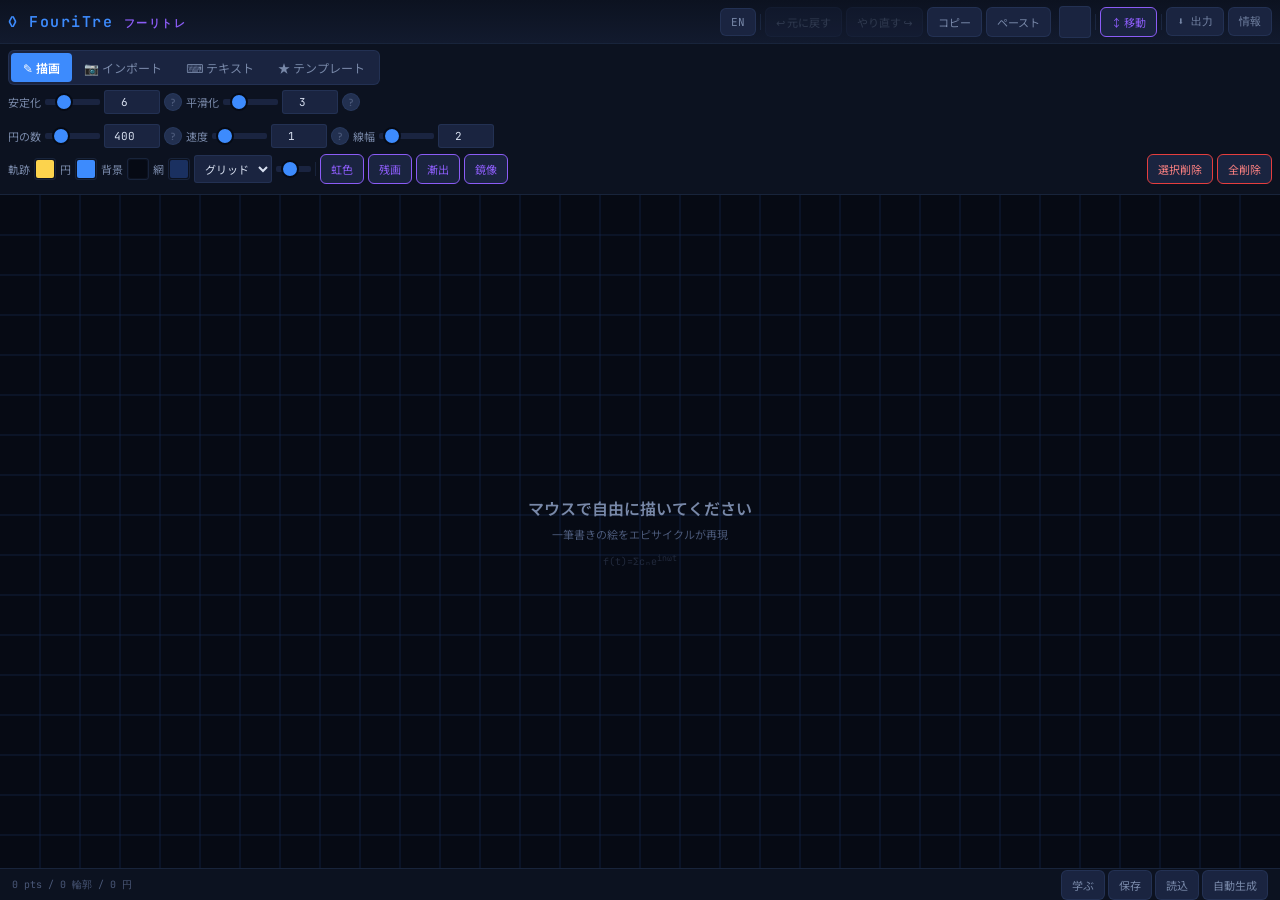
==== index.html @ 5dce9f4f "Update index.html [fix] detect edge clearly" ====
<!DOCTYPE html>
<html lang="ja">
<head>
<meta charset="UTF-8">
<meta name="viewport" content="width=device-width, initial-scale=1.0, maximum-scale=1.0, user-scalable=no">
<title>FouriTre</title>
<meta name="description" content="マウスで描いた絵をフーリエ変換し、回転する円（エピサイクル）の連鎖で再現するインタラクティブ数学ビジュアライザ。">
<meta name="author" content="Ike mfr">
<meta property="og:title" content="FouriTre | フーリエ変換エピサイクル描画">
<meta property="og:description" content="フーリエ変換×エピサイクル描画ビジュアライザ">
<meta property="og:type" content="website">
<meta property="og:image" content="[data-uri]">
<meta name="twitter:card" content="summary_large_image">
<meta name="twitter:image" content="[data-uri]">
<link rel="icon" href="data:image/svg+xml,<svg xmlns='http://www.w3.org/2000/svg' viewBox='0 0 100 100'><rect width='100' height='100' rx='20' fill='%23060a14'/><circle cx='50' cy='50' r='35' fill='none' stroke='%233d8bfd' stroke-width='3'/><circle cx='50' cy='15' r='5' fill='%23fcd34d'/></svg>">
<style>
@import url('https://fonts.googleapis.com/css2?family=JetBrains+Mono:wght@400;600&family=Noto+Sans+JP:wght@400;600&family=Caveat&family=Playfair+Display&family=Noto+Serif+JP&display=swap');
:root{--b0:#060a14;--b1:#0c1220;--b2:#121a2e;--b3:#1a2440;--b4:#223050;--tx:#d8e0f0;--t2:#7888a8;--t3:#4a5878;--ac:#3d8bfd;--a2:#fcd34d;--a3:#8b5cf6;--bd:rgba(60,90,140,.25);--r:6px;--M:'JetBrains Mono',monospace;--S:'Noto Sans JP',system-ui,sans-serif}
*{margin:0;padding:0;box-sizing:border-box}body{background:var(--b0);color:var(--tx);font-family:var(--S);overflow:hidden;height:100dvh;font-size:13px}
::selection{background:var(--ac);color:#fff}
input[type=range]{-webkit-appearance:none;appearance:none;height:4px;background:var(--b3);border-radius:2px;outline:none;cursor:pointer}
input[type=range]::-webkit-slider-thumb{-webkit-appearance:none;width:14px;height:14px;border-radius:50%;background:var(--ac);border:2px solid var(--b0);cursor:pointer}
input[type=number]{width:40px;background:var(--b3);border:1px solid var(--bd);color:var(--tx);border-radius:3px;padding:2px;font-size:10px;font-family:var(--M);text-align:center;outline:none}
input[type=number]:focus{border-color:var(--ac)}
textarea{background:var(--b3);border:1px solid var(--bd);color:var(--tx);border-radius:3px;padding:4px 6px;font-size:14px;outline:none;width:100px;height:38px;resize:vertical;font-family:var(--S)}
textarea:focus{border-color:var(--ac)}
select{background:var(--b3);border:1px solid var(--bd);color:var(--tx);border-radius:3px;padding:2px 4px;font-size:10px;font-family:var(--S);outline:none;cursor:pointer}
#app{display:grid;grid-template-rows:auto auto 1fr auto;height:100dvh}
#hd{background:linear-gradient(180deg,var(--b1),var(--b2));display:flex;align-items:center;padding:0 12px;height:40px;gap:6px;border-bottom:1px solid var(--bd)}
#hd h1{font-family:var(--M);font-size:14px;font-weight:600;letter-spacing:1.5px;margin-right:auto;cursor:pointer;color:var(--ac)}
#hd h1 i{font-style:normal;color:var(--a3);font-size:11px}
.hb{background:var(--b3);border:1px solid var(--bd);color:var(--t2);padding:3px 9px;border-radius:var(--r);font-size:10px;cursor:pointer;font-family:var(--M);transition:all .15s}
.hb:hover{border-color:var(--ac);color:var(--tx)}
.hs{width:1px;height:16px;background:var(--bd)}
#ctrl{background:var(--b1);border-bottom:1px solid var(--bd);padding:6px 12px 4px;overflow-x:auto;scrollbar-width:none}
#ctrl::-webkit-scrollbar{display:none}
.tabs{display:inline-flex;background:var(--b3);border-radius:var(--r);padding:2px;margin-bottom:5px;border:1px solid var(--bd)}
.tab{padding:4px 12px;border-radius:4px;cursor:pointer;font-size:11px;color:var(--t2);border:none;background:transparent;font-family:var(--S);transition:all .15s}
.tab.on{background:var(--ac);color:#fff;font-weight:600}
.sect{display:none}.sect.vis{display:flex;flex-wrap:wrap;gap:5px;align-items:center;margin-bottom:4px}
.cr{display:flex;align-items:center;gap:6px;flex-wrap:wrap;margin-bottom:4px}
.cr>label{font-size:11px;color:var(--t2);display:flex;align-items:center;gap:4px}
.cr input[type=range]{width:55px}
.ht{width:14px;height:14px;border-radius:50%;background:var(--b4);border:1px solid var(--bd);color:var(--t3);font-size:8px;cursor:help;display:inline-flex;align-items:center;justify-content:center;font-weight:600;flex-shrink:0;position:relative;font-family:var(--M)}
.ht:hover{border-color:var(--a3);color:var(--a3)}
.ht:hover::after{content:attr(data-h);position:absolute;top:calc(100% + 5px);left:50%;transform:translateX(-50%);background:var(--b4);border:1px solid var(--bd);padding:6px 8px;border-radius:var(--r);font-size:10px;white-space:pre-wrap;z-index:999;color:var(--tx);pointer-events:none;line-height:1.4;max-width:200px;font-family:var(--S);box-shadow:0 4px 16px rgba(0,0,0,.4)}
.sb{font-size:10px;padding:3px 8px;border-radius:var(--r);cursor:pointer;border:1px solid var(--bd);background:var(--b3);color:var(--t2);font-family:var(--S);transition:all .15s}
.sb:hover{border-color:var(--ac);color:var(--tx)}.sb.on{background:var(--ac);color:#fff;border-color:var(--ac)}
.sb.ac{border-color:var(--a3);color:var(--a3)}.sb.ac.on{background:var(--a3);color:#fff}
.sb.dn{border-color:#e53e3e;color:#fc8181}.sb.dn:hover{background:rgba(229,62,62,.12)}
.sb:disabled{opacity:.3;cursor:default;pointer-events:none}
.tpl{display:flex;gap:3px;flex-wrap:wrap}
.tpl button{font-size:10px;padding:4px 9px;border-radius:var(--r);cursor:pointer;border:1px solid var(--bd);background:var(--b3);color:var(--t2);font-family:var(--S);transition:all .15s}
.tpl button:hover{border-color:var(--a2);color:var(--a2)}
.ci{width:18px;height:18px;border:1px solid var(--bd);border-radius:3px;padding:0;cursor:pointer;-webkit-appearance:none;appearance:none;background:none}
.ci::-webkit-color-swatch-wrapper{padding:1px}.ci::-webkit-color-swatch{border:none;border-radius:2px}
#cw{position:relative;overflow:hidden;background:var(--b0);touch-action:none}
#cv{width:100%;height:100%;display:block;cursor:crosshair}
#ov{position:absolute;top:50%;left:50%;transform:translate(-50%,-50%);text-align:center;pointer-events:none;transition:opacity .5s}
#ov.h{opacity:0}#ov p{font-size:16px;color:var(--t2);margin:0 0 4px;font-weight:600}#ov small{font-size:11px;color:var(--t3)}
#ov .math{font-family:var(--M);font-size:10px;color:var(--t3);margin-top:10px;opacity:.4}
#ft{background:var(--b1);display:flex;align-items:center;justify-content:space-between;padding:0 12px;height:32px;border-top:1px solid var(--bd);overflow-x:auto;scrollbar-width:none}
#ft::-webkit-scrollbar{display:none}.st{font-family:var(--M);font-size:10px;color:var(--t3)}.fa{display:flex;gap:3px;flex-shrink:0}
#edu{display:none;background:var(--b2);border-top:1px solid var(--bd);padding:14px 18px;overflow-y:auto;max-height:200px;font-size:12px;line-height:1.7;color:var(--t2)}
#edu.vis{display:block}#edu h4{font-size:13px;font-weight:600;color:var(--ac);margin:12px 0 3px}#edu h4:first-child{margin-top:0}
.fm{font-family:var(--M);font-size:11px;padding:6px 10px;background:var(--b3);border-radius:var(--r);border:1px solid var(--bd);margin:4px 0;display:inline-block;color:var(--a2)}
.eg{display:grid;grid-template-columns:1fr 1fr;gap:6px;margin:8px 0}
.ec{padding:8px;background:var(--b3);border-radius:var(--r);border:1px solid var(--bd)}.ec b{font-weight:600;font-size:11px;color:var(--a3);display:block;margin-bottom:2px}.ec span{font-size:11px}
input[type=file]{display:none}
.mbg{display:none;position:fixed;inset:0;background:rgba(4,8,16,.85);z-index:9999;align-items:center;justify-content:center;backdrop-filter:blur(4px)}.mbg.on{display:flex}
.mod{background:var(--b2);border:1px solid var(--bd);border-radius:12px;padding:24px;max-width:380px;width:92%;position:relative;box-shadow:0 16px 48px rgba(0,0,0,.5)}
.mc{position:absolute;top:8px;right:12px;background:none;border:none;color:var(--t3);font-size:16px;cursor:pointer}.mc:hover{color:var(--tx)}
.bmc{display:flex;align-items:center;justify-content:center;gap:8px;background:#FFDD00;color:#000;padding:9px;border-radius:8px;text-decoration:none;font-weight:700;font-size:12px;margin:12px 0}
.cbox{background:var(--b3);border:1px solid var(--bd);border-radius:var(--r);padding:8px;margin-top:12px}.cbox .cl{font-family:var(--M);font-size:8px;color:var(--t3);margin-bottom:3px;letter-spacing:1.5px}.cbox p{font-size:10px;color:var(--t2);line-height:1.5}.cbox a{color:var(--ac);text-decoration:none}
.expg{display:flex;flex-direction:column;gap:6px}.expg button{padding:10px;font-size:12px;width:100%}
#recInd{display:none;position:absolute;top:10px;right:10px;background:rgba(200,30,30,.9);color:#fff;padding:4px 10px;border-radius:20px;font-size:10px;font-family:var(--M);z-index:10;animation:pulse 1s infinite}
@keyframes pulse{0%,100%{opacity:1}50%{opacity:.5}}


.hb, .sb { padding: 6px 10px; font-size: 11px; white-space: nowrap; flex-shrink: 0; }
.tab { padding: 6px 12px; font-size: 12px; white-space: nowrap; flex-shrink: 0; }
.tpl button { padding: 6px 10px; font-size: 11px; white-space: nowrap; }
.ht { width: 18px; height: 18px; font-size: 10px; }
.hs { flex-shrink: 0; }

input[type=range] { height: 6px; }
input[type=range]::-webkit-slider-thumb { width: 18px; height: 18px; }
input[type=number] { width: 56px; padding: 4px; font-size: 11px; }
select { padding: 4px 6px; font-size: 11px; }
.ci { width: 22px; height: 22px; flex-shrink: 0; }
textarea { font-size: 14px; height: 40px; }

#ctrl { max-height: 40dvh; overflow-y: auto; padding: 6px 8px 4px; }
#ctrl::-webkit-scrollbar { width: 4px; }
#ctrl::-webkit-scrollbar-thumb { background: var(--bd); border-radius: 2px; }

.cr { flex-wrap: wrap; gap: 4px; margin-bottom: 6px; }
.cr>label { font-size: 11px; white-space: nowrap; }
.tpl { flex-wrap: wrap; gap: 4px; }

#hd { height: 44px; overflow-x: auto; flex-wrap: nowrap; -webkit-overflow-scrolling: touch; padding: 0 8px; gap: 4px;}
#hd::-webkit-scrollbar { display: none; }
#hd h1 { font-size: 15px; margin-right: auto; flex-shrink: 0; }

</style>
<script>
  window.va = window.va || function () { (window.vaq = window.vaq || []).push(arguments); };
</script>
<script defer src="/_vercel/insights/script.js"></script>
</head>
<body>
<div id="app">
<div id="hd">
<h1 onclick="$('abtM').classList.add('on')">&#9674; FouriTre <i id="hdSub">&#12501;&#12540;&#12522;&#12488;&#12524;</i></h1>
<button class="hb" id="langBtn" onclick="tgLang()">EN</button><div class="hs"></div>
<button class="sb" id="b-undo" onclick="undo()" disabled></button>
<button class="sb" id="b-redo" onclick="redo()" disabled></button>
<button class="sb" id="b-copy" onclick="copyObj()"></button>
<button class="sb" id="b-paste" onclick="pasteObj()"></button>
<canvas id="clipPrev" width="30" height="30" style="background:var(--b3); border:1px solid var(--bd); border-radius:4px; vertical-align:middle; margin-left:4px;"></canvas>
<div class="hs"></div>
<button class="sb ac" id="b-move" onclick="tgMove()">&#9995;</button>
<div class="hs"></div>
<button class="hb" id="dlBtn" onclick="$('expM').classList.add('on')"></button>
<button class="hb" id="aboutBtn" onclick="$('abtM').classList.add('on')"></button>
</div>
<div id="ctrl">
<div class="tabs"><button class="tab on" data-m="draw" id="tabDraw"></button><button class="tab" data-m="import" id="tabImport"></button><button class="tab" data-m="text" id="tabText"></button><button class="tab" data-m="templ" id="tabTempl"></button></div>
<div id="s-draw" class="sect vis"><div class="cr">
<label id="lStab"></label><input type="range" id="r-wt" min="1" max="20" value="6"><input type="number" id="n-wt" min="1" max="20" value="6"><span class="ht" id="hStab">?</span>
<label id="lSmooth"></label><input type="range" id="r-sm" min="0" max="15" value="3"><input type="number" id="n-sm" min="0" max="15" value="3"><span class="ht" id="hSmooth">?</span>
</div></div>
<div id="s-import" class="sect"><div class="cr">
<button class="sb" id="b-img"></button><input type="file" id="f-img" accept="image/*">
<label id="lThresh"></label><input type="range" id="r-th" min="5" max="500" value="250"><input type="number" id="n-th" min="5" max="500" value="250"><span class="ht" id="hThresh">?</span>
<label id="lContN"></label><input type="range" id="r-cn" min="1" max="1000" value="100"><input type="number" id="n-cn" min="1" max="1000" value="100"><span class="ht" id="hContN">?</span>
<button class="sb" id="b-redet" style="display:none"></button>
<button class="sb" id="b-mono" onclick="tgMono()"></button>
</div></div>
<div id="s-text" class="sect"><div class="cr">
<label id="lTxtIn"></label><textarea id="txtIn" rows="2">&#960;</textarea>
<label id="lFont"></label><select id="selFont"><option value="serif">Serif</option><option value="sans-serif">Sans</option><option value="'Noto Sans JP'">Noto Sans JP</option><option value="'Noto Serif JP'">Noto Serif JP</option><option value="'Playfair Display'">Playfair</option><option value="'Caveat'">Caveat</option><option value="monospace">Mono</option></select>
<button class="sb" id="b-loadFont" onclick="$('f-font').click()"></button><input type="file" id="f-font" accept=".ttf,.otf,.woff,.woff2">
<label id="lTxtSz"></label><input type="range" id="r-tsz" min="5" max="300" value="160" style="width:50px"><input type="number" id="n-tsz" min="5" max="300" value="160">
<label id="lTxtTh"></label><input type="range" id="r-tth" min="5" max="200" value="60" style="width:40px"><input type="number" id="n-tth" min="5" max="200" value="60">
<label id="lTxtCn"></label><input type="range" id="r-tcn" min="1" max="200" value="1" style="width:35px"><input type="number" id="n-tcn" min="1" max="200" value="1">
<button class="sb" id="b-txtGo" onclick="textToEpi()"></button><span class="ht" id="hText">?</span></div></div>
<div id="s-templ" class="sect"><div class="tpl">
<button data-t="star" id="t-star"></button><button data-t="heart" id="t-heart"></button><button data-t="infinity" id="t-inf"></button><button data-t="pi" id="t-pi"></button><button data-t="butterfly" id="t-but"></button><button data-t="wave" id="t-wave"></button><button data-t="cat" id="t-cat"></button><button data-t="spiral" id="t-spi"></button><button data-t="dna" id="t-dna"></button><button data-t="fourier" id="t-four"></button>
</div></div>
<div class="cr">
<label id="lCircles"></label><input type="range" id="r-nc" min="1" max="2000" value="400"><input type="number" id="n-nc" min="1" max="2000" value="400"><span class="ht" id="hCircles">?</span>
<label id="lSpeed"></label><input type="range" id="r-sp" min="0.1" max="8" value="1" step="0.1"><input type="number" id="n-sp" min="0.1" max="8" value="1" step="0.1"><span class="ht" id="hSpeed">?</span>
<label id="lLineW"></label><input type="range" id="r-lw" min="0.5" max="16" value="2" step="0.5"><input type="number" id="n-lw" min="0.5" max="16" value="2" step="0.5">
</div>
<div class="cr">
<label id="lTrace"></label><input type="color" class="ci" id="c-tr" value="#fcd34d">
<label id="lCirCol"></label><input type="color" class="ci" id="c-ci" value="#3d8bfd">
<label id="lBGCol"></label><input type="color" class="ci" id="c-bg" value="#060a14">
<label id="lGrid"></label><input type="color" class="ci" id="c-gr" value="#1a3060">
<select id="s-bg"><option value="grid" id="bg-grid"></option><option value="dot" id="bg-dot"></option><option value="none" id="bg-none"></option></select>
<input type="range" id="r-gs" min="15" max="100" value="40" style="width:35px">
<div class="hs" style="height:14px"></div>
<button class="sb ac" id="b-rainbow" onclick="tgF('rainbow')"></button>
<button class="sb ac" id="b-persist" onclick="tgF('persist')"></button>
<button class="sb ac" id="b-reveal" onclick="startReveal()"></button>
<button class="sb ac" id="b-mirror" onclick="tgF('mirror')"></button>
<label id="lMirAx" style="display:none"></label><input type="range" id="r-ma" min="0" max="360" value="90" style="width:40px;display:none"><input type="number" id="n-ma" min="0" max="360" value="90" style="display:none">
<label id="lMirPos" style="display:none"></label><input type="range" id="r-mp" min="0" max="100" value="50" style="width:40px;display:none"><input type="number" id="n-mp" min="0" max="100" value="50" style="display:none">
<button class="sb" id="b-maxs" style="display:none" onclick="tgF('maxs')"></button>
<div style="flex:1"></div>
<button class="sb dn" id="b-del" onclick="tgDel()"></button>
<button class="sb dn" id="b-clrAll" onclick="clrAll()"></button>
</div>
</div>
<div id="cw"><canvas id="cv"></canvas><div id="ov"><p id="ovT"></p><small id="ovS"></small><div class="math">f(t)=&#931;c&#8345;e<sup>in&#969;t</sup></div></div><div id="recInd">&#9679; REC</div></div>
<div id="ft"><span class="st" id="ep-st"></span><div class="fa">
<button class="sb" id="b-edu" onclick="tgEdu()"></button>
<button class="sb" id="b-save" onclick="$('expM').classList.add('on')"></button>
<button class="sb" id="b-load" onclick="$('f-proj').click()"></button><input type="file" id="f-proj" accept=".json">
<button class="sb" id="b-auto" onclick="autoGen()"></button>

</div></div>
<div id="edu"><h4 id="eduT1"></h4><p id="eduP1"></p><h4 id="eduT2"></h4><p id="eduP2"></p>
<div class="fm">X[k]=(1/N)&middot;&#931;x[n]&middot;e<sup>-i2&pi;kn/N</sup></div>
<p id="eduP3"></p><div class="eg"><div class="ec"><b id="ec1t"></b><span id="ec1d"></span></div><div class="ec"><b id="ec2t"></b><span id="ec2d"></span></div><div class="ec"><b id="ec3t"></b><span id="ec3d"></span></div><div class="ec"><b id="ec4t"></b><span id="ec4d"></span></div></div><p id="eduP4"></p></div>
</div>
<div class="mbg" id="abtM"><div class="mod" style="max-width:340px">
<button class="mc" onclick="this.closest('.mbg').classList.remove('on')">&#10005;</button>
<h2 style="font-family:var(--M);font-size:15px;color:var(--tx);margin-bottom:4px"><span style="color:var(--ac)">&#9674;</span> FouriTre <span id="abtSub" style="font-size:11px;color:var(--a3)">&#12501;&#12540;&#12522;&#12488;&#12524;</span></h2>
<p id="abtDesc" style="font-size:11px;color:var(--t2)"></p><p style="font-size:10px;color:var(--t3);margin-top:4px">&copy; Ike mfr</p>
<a href="https://buymeacoffee.com/ike_mfr" target="_blank" class="bmc"><span style="font-size:16px">&#9749;</span> Buy Me a Coffee</a>
<div class="cbox"><div class="cl">CREDITS</div><p>Vanilla JS / Google Fonts / <a href="https://www.youtube.com/watch?v=r6sGWTCMz2k" target="_blank">3Blue1Brown</a></p></div>
</div></div>
<div class="mbg" id="expM"><div class="mod" style="max-width:340px">
<button class="mc" onclick="this.closest('.mbg').classList.remove('on')">&#10005;</button>
<h2 style="color:var(--tx);font-size:14px;margin-bottom:10px" id="expTitle"></h2>
<div class="expg">
<button class="sb" onclick="expAs('png')">PNG</button><button class="sb" onclick="expAs('png-t')" id="expPngT"></button>
<button class="sb" onclick="expAs('jpeg')">JPEG</button><button class="sb" onclick="expAs('webm')" id="expWebm"></button>
<button class="sb" onclick="savePrjFile()" id="expJson"></button>
</div></div></div>
<script>
var FIMG="[data-uri]";
function $(id){return document.getElementById(id)}
var lang='ja',L={
tabDraw:{ja:'\u270E \u63CF\u753B',en:'\u270E Draw'},tabImport:{ja:'\uD83D\uDCF7 \u30A4\u30F3\u30DD\u30FC\u30C8',en:'\uD83D\uDCF7 Import'},tabText:{ja:'\u2328 \u30C6\u30AD\u30B9\u30C8',en:'\u2328 Text'},tabTempl:{ja:'\u2605 \u30C6\u30F3\u30D7\u30EC\u30FC\u30C8',en:'\u2605 Templates'},
lStab:{ja:'\u5B89\u5B9A\u5316',en:'Stabilizer'},lSmooth:{ja:'\u5E73\u6ED1\u5316',en:'Smoothing'},lThresh:{ja:'\u95BE\u5024',en:'Threshold'},lContN:{ja:'\u8F2A\u90ED\u6570',en:'Contours'},
lCircles:{ja:'\u5186\u306E\u6570',en:'Circles'},lSpeed:{ja:'\u901F\u5EA6',en:'Speed'},lLineW:{ja:'\u7DDA\u5E45',en:'Width'},
lTrace:{ja:'\u8ECC\u8DE1',en:'Trace'},lCirCol:{ja:'\u5186',en:'Ring'},lBGCol:{ja:'\u80CC\u666F',en:'BG'},lGrid:{ja:'\u7DB2',en:'Grid'},
lMirAx:{ja:'\u8EF8\u89D2',en:'Axis'},lMirPos:{ja:'\u8EF8\u4F4D\u7F6E',en:'Pos'},
lTxtIn:{ja:'\u6587\u5B57',en:'Text'},lFont:{ja:'\u30D5\u30A9\u30F3\u30C8',en:'Font'},lTxtSz:{ja:'\u30B5\u30A4\u30BA',en:'Size'},lTxtTh:{ja:'\u95BE\u5024',en:'Thr'},lTxtCn:{ja:'\u8F2A\u90ED',en:'Cont'},
ovT:{ja:'\u30DE\u30A6\u30B9\u3067\u81EA\u7531\u306B\u63CF\u3044\u3066\u304F\u3060\u3055\u3044',en:'Draw freely with your mouse'},ovS:{ja:'\u4E00\u7B46\u66F8\u304D\u306E\u7D75\u3092\u30A8\u30D4\u30B5\u30A4\u30AF\u30EB\u304C\u518D\u73FE',en:'Epicycles will reconstruct your stroke'},
'b-img':{ja:'\u753B\u50CF\u9078\u629E',en:'Choose image'},'b-redet':{ja:'\u518D\u691C\u51FA',en:'Re-detect'},'b-mono':{ja:'\u5358\u8272',en:'Mono'},'b-monoOn':{ja:'\u30AB\u30E9\u30D5\u30EB',en:'Colorful'},
'b-rainbow':{ja:'\u8679\u8272',en:'Rainbow'},'b-persist':{ja:'\u6B8B\u753B',en:'Persist'},'b-del':{ja:'\u9078\u629E\u524A\u9664',en:'Delete'},'b-delOn':{ja:'\u30AF\u30EA\u30C3\u30AF\u3067\u524A\u9664',en:'Click to delete'},'b-clrAll':{ja:'\u5168\u524A\u9664',en:'Clear all'},'b-reveal':{ja:'\u6F38\u51FA',en:'Reveal'},'b-mirror':{ja:'\u93E1\u50CF',en:'Mirror'},'b-maxs':{ja:'\u8EF8\u8868\u793A',en:'Show axis'},'b-maxsOn':{ja:'\u8EF8\u975E\u8868\u793A',en:'Hide axis'},
'b-undo':{ja:'↩ \u5143\u306B\u623B\u3059',en:'↩ Undo'},'b-redo':{ja:'\u3084\u308A\u76F4\u3059 ↪',en:'Redo ↪'},'b-move':{ja:'\u2195 \u79FB\u52D5',en:'\u2195 Move'},'b-txtGo':{ja:'\u5909\u63DB',en:'Convert'},'b-loadFont':{ja:'\u30D5\u30A9\u30F3\u30C8\u8AAD\u8FBC',en:'Load font'},
'b-copy':{ja:'コピー',en:'Copy'},
'b-paste':{ja:'ペースト',en:'Paste'},
'b-edu':{ja:'\u5B66\u3076',en:'Learn'},'b-eduX':{ja:'\u9589\u3058\u308B',en:'Close'},
'b-save':{ja:'\u4FDD\u5B58',en:'Save'},'b-load':{ja:'\u8AAD\u8FBC',en:'Load'},'b-auto':{ja:'\u81EA\u52D5\u751F\u6210',en:'Auto'},
dlBtn:{ja:'\u2B07 \u51FA\u529B',en:'\u2B07 Export'},aboutBtn:{ja:'\u60C5\u5831',en:'About'},
't-star':{ja:'\u2605 \u661F',en:'\u2605 Star'},'t-heart':{ja:'\u2665 \u30CF\u30FC\u30C8',en:'\u2665 Heart'},'t-inf':{ja:'\u221E \u7121\u9650',en:'\u221E Infinity'},'t-pi':{ja:'\u03C0 \u30D1\u30A4',en:'\u03C0 Pi'},
't-but':{ja:'\u2740 \u8776',en:'\u2740 Butterfly'},'t-wave':{ja:'\u223F \u77E9\u5F62\u6CE2',en:'\u223F SqWave'},'t-cat':{ja:'\uD83D\uDC31 \u732B',en:'\uD83D\uDC31 Cat'},
't-spi':{ja:'\uD83C\uDF00 \u6E26\u5DFB',en:'\uD83C\uDF00 Spiral'},'t-dna':{ja:'\uD83E\uDDEC DNA',en:'\uD83E\uDDEC DNA'},'t-four':{ja:'\uD83D\uDC64 \u30D5\u30FC\u30EA\u30A8',en:'\uD83D\uDC64 Fourier'},
abtDesc:{ja:'\u30D5\u30FC\u30EA\u30A8\u5909\u63DB\u00D7\u30A8\u30D4\u30B5\u30A4\u30AF\u30EB\u63CF\u753B\u30D3\u30B8\u30E5\u30A2\u30E9\u30A4\u30B6',en:'Fourier Transform Epicycle Visualizer'},
expTitle:{ja:'\u30A8\u30AF\u30B9\u30DD\u30FC\u30C8',en:'Export'},expPngT:{ja:'PNG (\u900F\u660E)',en:'PNG (transparent)'},expWebm:{ja:'WebM \u52D5\u753B',en:'WebM video'},expJson:{ja:'JSON',en:'JSON project'},
'bg-grid':{ja:'\u30B0\u30EA\u30C3\u30C9',en:'Grid'},'bg-dot':{ja:'\u30C9\u30C3\u30C8',en:'Dots'},'bg-none':{ja:'\u306A\u3057',en:'None'},
hStab:{ja:'\u30D6\u30E9\u30B7\u5B89\u5B9A\u5316',en:'Brush stabilization'},hSmooth:{ja:'\u5E73\u6ED1\u5316',en:'Post-draw smoothing'},hThresh:{ja:'\u30A8\u30C3\u30B8\u691C\u51FA\u611F\u5EA6',en:'Edge sensitivity'},hContN:{ja:'\u8F2A\u90ED\u6570',en:'Contour count'},hCircles:{ja:'\u5468\u6CE2\u6570\u6210\u5206\u306E\u6570',en:'Frequency components'},hSpeed:{ja:'\u30A2\u30CB\u30E1\u901F\u5EA6',en:'Speed'},
hText:{ja:'\u6587\u5B57\u3084\u7D75\u6587\u5B57\u3092\u5165\u529B\u3002\n\u8F2A\u90ED\u306E\u307F\u63CF\u753B\u3002\u6539\u884C\u5BFE\u5FDC\u3002',en:'Type text/emoji.\nOutline only. Newlines OK.'},
eduT1:{ja:'\u30A8\u30D4\u30B5\u30A4\u30AF\u30EB\u3068\u306F\uFF1F',en:'What are epicycles?'},eduP1:{ja:'\u30D5\u30FC\u30EA\u30A8\u306F<b>\u3042\u3089\u3086\u308B\u5468\u671F\u7684\u306A\u5F62</b>\u304C\u56DE\u8EE2\u3059\u308B\u5186\u306E\u548C\u3067\u8868\u73FE\u53EF\u80FD\u3068\u8A3C\u660E\u3002',en:'Fourier proved <b>any periodic shape</b> decomposes into rotating circles.'},
eduT2:{ja:'\u96E2\u6563\u30D5\u30FC\u30EA\u30A8\u5909\u63DB',en:'Discrete Fourier Transform'},eduP2:{ja:'N\u500B\u306E\u70B9\u306B\u5BFE\u3057\u5404\u5468\u6CE2\u6570k\u3092\u8A08\u7B97:',en:'For N points, each frequency k:'},eduP3:{ja:'\u5404X[k]\u306F\u56DE\u8EE2\u5186\u30923\u6027\u8CEA\u3067\u8868\u73FE:',en:'Each X[k]=circle with 3 properties:'},
ec1t:{ja:'\u632F\u5E45',en:'Amplitude'},ec1d:{ja:'\u5186\u306E\u534A\u5F84',en:'Circle radius'},ec2t:{ja:'\u5468\u6CE2\u6570',en:'Frequency'},ec2d:{ja:'\u56DE\u8EE2\u6570/\u30B5\u30A4\u30AF\u30EB',en:'Rotations/cycle'},ec3t:{ja:'\u4F4D\u76F8',en:'Phase'},ec3d:{ja:'\u958B\u59CB\u89D2\u5EA6',en:'Start angle'},ec4t:{ja:'\u518D\u69CB\u6210',en:'Reconstruction'},ec4d:{ja:'\u5168\u5186\u3092\u9023\u7D50\u3057\u5148\u7AEF\u304C\u5143\u306E\u7D75\u3092\u8FBF\u308B',en:'Stack tip-to-tail to trace original'},
eduP4:{ja:'JPEG\u5727\u7E2E\u3068\u540C\u3058\u539F\u7406\u3002',en:'Same as JPEG compression.'}
};
function T(k){return L[k]?(L[k][lang]||''):k}
function setL(l){lang=l;$('langBtn').textContent=l==='ja'?'EN':'JA';$('hdSub').style.display=l==='ja'?'inline':'none';$('abtSub').style.display=l==='ja'?'inline':'none';Object.keys(L).forEach(function(id){var el=$(id);if(!el)return;if(el.classList&&el.classList.contains('ht'))el.setAttribute('data-h',L[id][lang]||'');else el.innerHTML=T(id)});$('b-mono').innerHTML=mono?T('b-monoOn'):T('b-mono');$('b-maxs').innerHTML=showMirAxis?T('b-maxsOn'):T('b-maxs');uSt()}
function tgLang(){setL(lang==='ja'?'en':'ja')}

var cv=$('cv'),cx=cv.getContext('2d'),cw=$('cw'),ov=$('ov');
var W,H,dp;function rsz(){dp=devicePixelRatio||1;W=cw.clientWidth;H=cw.clientHeight;cv.width=W*dp;cv.height=H*dp;cx.setTransform(dp,0,0,dp,0,0)}
rsz();new ResizeObserver(rsz).observe(cw);
var mode='draw',appSt='idle',dr=false,rp=[],moveMode=false;
var layers=[],mc=400,sp=1,wt=6,sm=3,thr=240,mxC=100,lw=2,txtTh=60,txtCn=1,txtSz=160;
var cTr='#fcd34d',cCi='#3d8bfd',cBg='#060a14',cGr='#1a3060',bgStyle='grid',gSp=40;
var fRain=false,fPers=false,fMirror=false,mono=false,lastImg=null;
var mirAngle=90,mirPos=50,showMirAxis=true;
var revealMode=false,revealN=1;
var undoStack=[],redoStack=[],dragging=null;
var lastMouse={x:0,y:0},clipboard=null;
var PAL=['#fcd34d','#34d399','#a78bfa','#60a5fa','#f87171','#38bdf8','#a3e635','#fb923c','#e879f9','#22d3ee','#facc15','#4ade80','#818cf8','#f472b6','#2dd4bf'];
function hR(h){return[parseInt(h.slice(1,3),16),parseInt(h.slice(3,5),16),parseInt(h.slice(5,7),16)]}
function rA(h,a){var c=hR(h);return'rgba('+c[0]+','+c[1]+','+c[2]+','+a+')'}
function snapSt(){return JSON.stringify(layers.map(function(ly){return{cons:ly.cons.map(function(c){return{pts:c.pts,color:c.color,dx:c.dx||0,dy:c.dy||0}})}}))}
function pushUndo(){undoStack.push(snapSt());if(undoStack.length>30)undoStack.shift();redoStack=[];updUB()}
function restSt(s){var d=JSON.parse(s);layers=[];d.forEach(function(ly){var cons=ly.cons.map(function(c){var con=bldC(c.pts,c.color);con.dx=c.dx||0;con.dy=c.dy||0;return con});layers.push({cons:cons,frozen:[]})});appSt=layers.length?'anim':'idle';if(layers.length)ov.classList.add('h');else ov.classList.remove('h');uSt()}
function undo(){if(!undoStack.length)return;redoStack.push(snapSt());restSt(undoStack.pop());updUB()}
function redo(){if(!redoStack.length)return;undoStack.push(snapSt());restSt(redoStack.pop());updUB()}
function updUB(){$('b-undo').disabled=!undoStack.length;$('b-redo').disabled=!redoStack.length}
document.addEventListener('keydown',function(e){
    if((e.ctrlKey||e.metaKey)&&e.key==='z'){e.preventDefault();e.shiftKey?redo():undo()}
    if((e.ctrlKey||e.metaKey)&&e.key==='y'){e.preventDefault();redo()}
    if((e.ctrlKey||e.metaKey)&&e.key==='c'){e.preventDefault();copyObj()}
    if((e.ctrlKey||e.metaKey)&&e.key==='v'){e.preventDefault();pasteObj()}
});
function tgMove(){moveMode=!moveMode;$('b-move').classList.toggle('on');cv.style.cursor=moveMode?'grab':'crosshair'}

function dft(pts){var N=pts.length,X=[],hN=Math.floor(N/2);for(var k=-hN;k<=hN;k++){var re=0,im=0;for(var n=0;n<N;n++){var ph=(6.2832*k*n)/N;re+=pts[n].x*Math.cos(ph)+pts[n].y*Math.sin(ph);im+=-pts[n].x*Math.sin(ph)+pts[n].y*Math.cos(ph)}re/=N;im/=N;X.push({r:re,i:im,f:k,a:Math.sqrt(re*re+im*im),p:Math.atan2(im,re)})}X.sort(function(a,b){return b.a-a.a});return X}
function resamp(pts,N){if(pts.length<2)return pts;var d=[0];for(var i=1;i<pts.length;i++){var dx=pts[i].x-pts[i-1].x,dy=pts[i].y-pts[i-1].y;d.push(d[i-1]+Math.sqrt(dx*dx+dy*dy))}var tl=d[d.length-1];if(!tl)return pts.slice(0,Math.min(pts.length,N));var step=tl/N,res=[],j=0;for(var i=0;i<N;i++){var tgt=i*step;while(j<d.length-1&&d[j+1]<tgt)j++;if(j>=pts.length-1){res.push({x:pts[pts.length-1].x,y:pts[pts.length-1].y});continue}var sl=d[j+1]-d[j],t=sl?(tgt-d[j])/sl:0;res.push({x:pts[j].x+(pts[j+1].x-pts[j].x)*t,y:pts[j].y+(pts[j+1].y-pts[j].y)*t})}return res}
function smP(pts,n){if(pts.length<3||n<1)return pts;var p=pts.slice();for(var pass=0;pass<n;pass++){var r=[p[0]];for(var i=1;i<p.length-1;i++)r.push({x:.25*p[i-1].x+.5*p[i].x+.25*p[i+1].x,y:.25*p[i-1].y+.5*p[i].y+.25*p[i+1].y});r.push(p[p.length-1]);p=r}return p}
function bldC(pts,col){var N=Math.min(pts.length,2000),sam=resamp(pts,N);var ox=0,oy=0;for(var i=0;i<N;i++){ox+=sam[i].x;oy+=sam[i].y}ox/=N;oy/=N;var cn=sam.map(function(p){return{x:p.x-ox,y:p.y-oy}});return{fc:dft(cn),tp:[],ox:ox,oy:oy,tm:0,color:col,pts:pts,done:false,dx:0,dy:0}}
function addLayer(ca){pushUndo();layers.push({cons:ca,frozen:[]});appSt='anim';ov.classList.add('h');uSt()}
function uSt(){var tp=0,nc=0;layers.forEach(function(ly){ly.cons.forEach(function(c){tp+=c.fc.length});nc+=ly.cons.length});var cn=layers.length>0&&layers[0].cons.length>0?Math.min(revealMode?Math.floor(revealN):mc,layers[0].cons[0].fc.length):0;
if(lang==='ja')$('ep-st').textContent=tp+' pts / '+nc+' \u8F2A\u90ED / '+cn+' \u5186'+(revealMode?' [REVEAL]':'');
else $('ep-st').textContent=tp+' pts / '+nc+' contours / '+cn+' circles'+(revealMode?' [REVEAL]':'')}

function drE(con,time,nC){var n=Math.min(nC,con.fc.length),x=con.ox+con.dx,y=con.oy+con.dy,cc=hR(cCi);for(var i=0;i<n;i++){var px=x,py=y,f=con.fc[i],rad=f.a,ang=f.f*time+f.p;x+=rad*Math.cos(ang);y+=rad*Math.sin(ang);if(rad<.4)continue;var t=1-i/n;cx.beginPath();cx.arc(px,py,rad,0,6.283);cx.strokeStyle='rgba('+cc[0]+','+cc[1]+','+cc[2]+','+(0.04+0.12*t)+')';cx.lineWidth=.5;cx.stroke();cx.beginPath();cx.moveTo(px,py);cx.lineTo(x,y);cx.strokeStyle='rgba('+cc[0]+','+cc[1]+','+cc[2]+','+(0.15+0.35*t)+')';cx.lineWidth=.6;cx.stroke()}cx.beginPath();cx.arc(x,y,2.5,0,6.283);cx.fillStyle=con.color;cx.fill();return{x:x,y:y}}
function drT(con,odx,ody){if(con.tp.length<2)return;var c=hR(con.color);var dx=odx!==undefined?odx:con.dx,dy=ody!==undefined?ody:con.dy;cx.lineWidth=lw;cx.lineCap='round';for(var i=1;i<con.tp.length;i++){var a=.1+.8*(i/con.tp.length);var col;if(fRain)col='hsla('+((i*2.5+con.tp[0].x)%360)+',80%,60%,'+a+')';else col='rgba('+c[0]+','+c[1]+','+c[2]+','+a+')';cx.beginPath();cx.moveTo(con.tp[i-1].x+dx,con.tp[i-1].y+dy);cx.lineTo(con.tp[i].x+dx,con.tp[i].y+dy);cx.strokeStyle=col;cx.stroke()}cx.lineCap='butt'}
function drFz(pts,dx,dy){if(pts.length<2)return;cx.lineWidth=lw*.75;cx.lineCap='round';cx.globalAlpha=.45;cx.beginPath();cx.moveTo(pts[0].x+dx,pts[0].y+dy);for(var i=1;i<pts.length;i++)cx.lineTo(pts[i].x+dx,pts[i].y+dy);cx.strokeStyle=pts.color||cTr;cx.stroke();cx.lineCap='butt';cx.globalAlpha=1}
function drBg(){if(bgStyle==='none')return;if(bgStyle==='grid'){cx.strokeStyle=cGr;cx.lineWidth=.5;for(var x=gSp;x<W;x+=gSp){cx.beginPath();cx.moveTo(x,0);cx.lineTo(x,H);cx.stroke()}for(var y=gSp;y<H;y+=gSp){cx.beginPath();cx.moveTo(0,y);cx.lineTo(W,y);cx.stroke()}}else{cx.fillStyle=cGr;for(var x=gSp;x<W;x+=gSp)for(var y=gSp;y<H;y+=gSp){cx.beginPath();cx.arc(x,y,1.2,0,6.283);cx.fill()}}}
function mirrorPt(px,py){var ax=mirPos/100*W,ay=mirPos/100*H,ang=mirAngle*Math.PI/180;var cs=Math.cos(ang),sn=Math.sin(ang);if(mirAngle===90||mirAngle===270){return{x:2*ax-px,y:py}}if(mirAngle===0||mirAngle===180){return{x:px,y:2*ay-py}}var dx=px-ax,dy=py-ay;var d=dx*cs+dy*sn;return{x:px-2*(dx-d*cs),y:py-2*(dy-d*sn)}}
function drMirAxis(){if(!fMirror||!showMirAxis)return;var ax=mirPos/100*W,ay=mirPos/100*H,ang=mirAngle*Math.PI/180;var len=Math.max(W,H);cx.save();cx.strokeStyle='rgba(139,92,246,.3)';cx.lineWidth=1;cx.setLineDash([6,4]);cx.beginPath();cx.moveTo(ax-Math.cos(ang)*len,ay-Math.sin(ang)*len);cx.lineTo(ax+Math.cos(ang)*len,ay+Math.sin(ang)*len);cx.stroke();cx.setLineDash([]);cx.restore()}

function loop(){var nC=revealMode?Math.floor(revealN):mc;cx.fillStyle=cBg;cx.fillRect(0,0,W,H);drBg();drMirAxis();
layers.forEach(function(ly){var cdx=ly.cons.length?ly.cons[0].dx:0,cdy=ly.cons.length?ly.cons[0].dy:0;ly.frozen.forEach(function(f){drFz(f,cdx,cdy);if(fMirror){var mps=f.map(function(p){return mirrorPt(p.x+cdx,p.y+cdy)});var mf=mps;mf.color=f.color;drFz(mf,0,0)}})});
if(appSt==='drawing'&&rp.length>1){cx.beginPath();cx.moveTo(rp[0].x,rp[0].y);for(var i=1;i<rp.length;i++)cx.lineTo(rp[i].x,rp[i].y);cx.strokeStyle=rA(cTr,.7);cx.lineWidth=lw;cx.lineCap='round';cx.stroke();cx.lineCap='butt'}
if(appSt==='anim'){layers.forEach(function(ly){for(var ci=0;ci<ly.cons.length;ci++){var con=ly.cons[ci],N=con.fc.length,dt=(6.2832/N)*sp;
if(!con.done){var tip=drE(con,con.tm,nC);con.tp.push({x:tip.x-con.dx,y:tip.y-con.dy});drT(con);
if(fMirror){var mcon={tp:con.tp.map(function(p){return mirrorPt(p.x+con.dx,p.y+con.dy)}),color:con.color,dx:0,dy:0};drT(mcon,0,0)}
con.tm+=dt;if(con.tm>=6.2832){if(fPers){con.done=true;var fr=con.tp.slice();fr.color=con.color;ly.frozen.push(fr);con.tp=[]}else{con.tm=0;con.tp=[]}}}else{drT(con);if(fMirror){var mcon={tp:con.tp.map(function(p){return mirrorPt(p.x+con.dx,p.y+con.dy)}),color:con.color,dx:0,dy:0};drT(mcon,0,0)}}}});
if(revealMode){revealN+=.12;if(revealN>mc)revealMode=false;uSt()}}
requestAnimationFrame(loop)}

var stab=[];function stblz(p){stab.push(p);if(stab.length>wt)stab.shift();var sx=0,sy=0;for(var i=0;i<stab.length;i++){sx+=stab[i].x;sy+=stab[i].y}return{x:sx/stab.length,y:sy/stab.length}}
function gp(e){var r=cv.getBoundingClientRect(),s=e.touches?e.touches[0]:e;return{x:s.clientX-r.left,y:s.clientY-r.top}}
function hitLayer(p){for(var i=layers.length-1;i>=0;i--){var ly=layers[i];for(var ci=0;ci<ly.cons.length;ci++){var c=ly.cons[ci],d=Math.sqrt((p.x-c.ox-c.dx)*(p.x-c.ox-c.dx)+(p.y-c.oy-c.dy)*(p.y-c.oy-c.dy));if(d<100)return{layer:i,offX:p.x-c.dx,offY:p.y-c.dy}}}return null}
var copyMode = false;
function oD(e) {
    e.preventDefault();
    var p = gp(e);
    lastMouse = p;
    
    if (copyMode) { copyObj(); return; }
    if (delMode) { delAtPoint(p); return; }
    if (moveMode) {
        var hit = hitLayer(p);
        if (hit) { dragging = hit; cv.style.cursor = 'grabbing'; }
        return;
    }
    if (mode === 'draw') {
        dr = true; appSt = 'drawing'; ov.classList.add('h');
        stab = [p]; rp = [p];
        return;
    }
    var hit = hitLayer(p);
    if (hit) { dragging = hit; cv.style.cursor = 'grabbing'; }
}
function oM(e){e.preventDefault();var p=gp(e);lastMouse=p;
if(dragging){var ly=layers[dragging.layer];var ndx=p.x-dragging.offX,ndy=p.y-dragging.offY;ly.cons.forEach(function(c){c.dx=ndx;c.dy=ndy});return}
if(!dr)return;var pp=stblz(p),l=rp[rp.length-1],dx=pp.x-l.x,dy=pp.y-l.y;if(dx*dx+dy*dy>3)rp.push(pp)}
function oU(e){e.preventDefault();if(dragging){dragging=null;cv.style.cursor=moveMode?'grab':'crosshair';return}if(!dr)return;dr=false;if(rp.length>10){var s=smP(rp,sm);addLayer([bldC(s,cTr)]);rp=[]}else{rp=[];if(!layers.length)appSt='idle'}}
cv.addEventListener('mousedown',oD);cv.addEventListener('mousemove',oM);cv.addEventListener('mouseup',oU);cv.addEventListener('mouseleave',function(e){if(dr||dragging)oU(e)});
cv.addEventListener('touchstart',function(e){oD(e)},{passive:false});cv.addEventListener('touchmove',function(e){oM(e)},{passive:false});cv.addEventListener('touchend',function(e){oU(e)},{passive:false});
cv.addEventListener('contextmenu',function(e){e.preventDefault()});
var delMode=false;
function tgDel(){delMode=!delMode;$('b-del').classList.toggle('on');$('b-del').innerHTML=delMode?T('b-delOn'):T('b-del');cv.style.cursor=delMode?'not-allowed':moveMode?'grab':'crosshair'}
function delAtPoint(p){var best=-1,bestD=1e9;for(var i=0;i<layers.length;i++){var ly=layers[i];for(var ci=0;ci<ly.cons.length;ci++){var c=ly.cons[ci],d=Math.sqrt((p.x-c.ox-c.dx)*(p.x-c.ox-c.dx)+(p.y-c.oy-c.dy)*(p.y-c.oy-c.dy));if(d<bestD){bestD=d;best=i}}}if(best>=0&&bestD<150){pushUndo();layers.splice(best,1);if(!layers.length){appSt='idle';ov.classList.remove('h')}uSt()}}

function sobel(ic,th){var iw=ic.width,ih=ic.height,id=ic.getContext('2d').getImageData(0,0,iw,ih).data;var g=new Float32Array(iw*ih);for(var i=0;i<iw*ih;i++)g[i]=.299*id[i*4]+.587*id[i*4+1]+.114*id[i*4+2];var b=new Float32Array(iw*ih);for(var y=1;y<ih-1;y++)for(var x=1;x<iw-1;x++){var s=0;for(var dy=-1;dy<=1;dy++)for(var dx=-1;dx<=1;dx++)s+=g[(y+dy)*iw+(x+dx)];b[y*iw+x]=s/9}var m=new Float32Array(iw*ih);for(var y=1;y<ih-1;y++)for(var x=1;x<iw-1;x++){var gx=-b[(y-1)*iw+(x-1)]+b[(y-1)*iw+(x+1)]-2*b[y*iw+(x-1)]+2*b[y*iw+(x+1)]-b[(y+1)*iw+(x-1)]+b[(y+1)*iw+(x+1)];var gy=-b[(y-1)*iw+(x-1)]-2*b[(y-1)*iw+x]-b[(y-1)*iw+(x+1)]+b[(y+1)*iw+(x-1)]+2*b[(y+1)*iw+x]+b[(y+1)*iw+(x+1)];m[y*iw+x]=Math.sqrt(gx*gx+gy*gy)}var e=[];for(var y=1;y<ih-1;y++)for(var x=1;x<iw-1;x++)if(m[y*iw+x]>th)e.push({x:x,y:y});return{edges:e,w:iw,h:ih}}
function boundary(ic,thr){var iw=ic.width,ih=ic.height,id=ic.getContext('2d').getImageData(0,0,iw,ih).data;var g=new Uint8Array(iw*ih);for(var i=0;i<iw*ih;i++)g[i]=(.299*id[i*4]+.587*id[i*4+1]+.114*id[i*4+2])>(thr||128)?1:0;var e=[];for(var y=3;y<ih-3;y++)for(var x=3;x<iw-3;x++){if(g[y*iw+x]===1){if(g[(y-1)*iw+x]===0||g[(y+1)*iw+x]===0||g[y*iw+x-1]===0||g[y*iw+x+1]===0)e.push({x:x,y:y})}}return{edges:e,w:iw,h:ih}}
function thinEdges(edges,w,h){var map={};edges.forEach(function(e){map[e.x+','+e.y]=true});var out=[];edges.forEach(function(e){var x=e.x,y=e.y;var h0=map[(x-1)+','+y]&&map[(x+1)+','+y];var v0=map[x+','+(y-1)]&&map[x+','+(y+1)];var d1=map[(x-1)+','+(y-1)]&&map[(x+1)+','+(y+1)];var d2=map[(x+1)+','+(y-1)]&&map[(x-1)+','+(y+1)];var cnt=0;for(var dy=-1;dy<=1;dy++)for(var dx=-1;dx<=1;dx++){if(dx===0&&dy===0)continue;if(map[(x+dx)+','+(y+dy)])cnt++}if(cnt<=3||(!h0&&!v0&&!d1&&!d2))out.push(e)});return out}
function trC(er,ms){var edges=er.edges,map={};edges.forEach(function(e){map[e.x+','+e.y]=true});var vis={},out=[];edges.forEach(function(s){if(vis[s.x+','+s.y])return;var path=[],cur=s,sk=0;while(true){var k=cur.x+','+cur.y;if(vis[k]){sk++;if(sk>3)break;continue}vis[k]=true;path.push({x:cur.x,y:cur.y});var best=null,bd=999;for(var dy=-5;dy<=5;dy++)for(var dx=-5;dx<=5;dx++){if(!dx&&!dy)continue;var nx=cur.x+dx,ny=cur.y+dy,nk=nx+','+ny;if(map[nk]&&!vis[nk]){var d=dx*dx+dy*dy;if(d<bd){bd=d;best={x:nx,y:ny}}}}if(!best)break;cur=best;sk=0}if(path.length>=ms)out.push(path)});out.sort(function(a,b){return b.length-a.length});return out}
function mergeC(all,tgt){if(all.length<=tgt)return all;all.sort(function(a,b){return b.length-a.length});var seeds=[];for(var i=0;i<Math.min(tgt,all.length);i++)seeds.push(all[i].slice());for(var i=tgt;i<all.length;i++){var rem=all[i],bs=0,bd=1e9;for(var si=0;si<seeds.length;si++){var lp=seeds[si][seeds[si].length-1],fp=rem[0],d=(lp.x-fp.x)*(lp.x-fp.x)+(lp.y-fp.y)*(lp.y-fp.y);if(d<bd){bd=d;bs=si}}seeds[bs]=seeds[bs].concat(rem)}return seeds}
function procImg(img) {
    var mw = Math.min(W - 20, 600), mh = Math.min(H - 20, 500), sc = Math.min(mw / img.width, mh / img.height, 1);
    var iw = Math.round(img.width * sc), ih = Math.round(img.height * sc);
    var oc = document.createElement('canvas');
    oc.width = iw;
    oc.height = ih;
    var ctx = oc.getContext('2d');
    
    ctx.filter = 'blur(0.5px)';
    ctx.drawImage(img, 0, 0, iw, ih);
    ctx.filter = 'none';
    
    thr = 30;
    $('r-th').value = thr;
    $('n-th').value = thr;
    
    lastImg = { canvas: oc, offX: (W - iw) / 2, offY: (H - ih) / 2, useBoundary: false };
    detEdge();
}
function detEdge() {
    if (!lastImg) return;
    
    var cvs = lastImg.canvas;
    var ctx = cvs.getContext('2d');
    var w = cvs.width, h = cvs.height;
    var imgData = ctx.getImageData(0, 0, w, h);
    var d = imgData.data;
    var edges = [];
    
    var threshold = parseInt(thr) || 30;
    
    for (var y = 3; y < h - 3; y++) {
        for (var x = 3; x < w - 3; x++) {
            var i = (y * w + x) * 4;
            var r = d[i], g = d[i+1], b = d[i+2];
            var iR = (y * w + x + 1) * 4;
            var iB = ((y + 1) * w + x) * 4;
            
            var diffR = Math.max(Math.abs(r - d[iR]), Math.abs(r - d[iB]));
            var diffG = Math.max(Math.abs(g - d[iR+1]), Math.abs(g - d[iB+1]));
            var diffB = Math.max(Math.abs(b - d[iR+2]), Math.abs(b - d[iB+2]));
            
            if (Math.max(diffR, diffG, diffB) * 3 > threshold) {
                edges.push({x: x, y: y});
            }
        }
    }
    
    if (edges.length === 0) {
        if (threshold <= 5) return;
        thr = 30;
        $('r-th').value = thr;
        $('n-th').value = thr;
        detEdge();
        return;
    }
    
    var er = { edges: edges, w: w, h: h };
    if (typeof thinEdges !== 'undefined') {
        er.edges = thinEdges(er.edges, w, h);
    }
    var cs = trC(er, 8), mg = mergeC(cs, mxC);
    var cons = [];
    
    for (var ci = 0; ci < mg.length; ci++) {
        var pts = mg[ci].map(function(p) { return { x: p.x + lastImg.offX, y: p.y + lastImg.offY }; });
        
        var dx = pts[0].x - pts[pts.length - 1].x;
        var dy = pts[0].y - pts[pts.length - 1].y;
        if (dx * dx + dy * dy < 400) {
            var mVal = 1e9, mIdx = 0;
            for (var i = 0; i < pts.length; i++) {
                var v = pts[i].x + pts[i].y;
                if (v < mVal) { mVal = v; mIdx = i; }
            }
            pts = pts.slice(mIdx).concat(pts.slice(0, mIdx));
        } else {
            if (pts[pts.length - 1].x + pts[pts.length - 1].y < pts[0].x + pts[0].y) {
                pts.reverse();
            }
        }
        
        var s = smP(resamp(pts, Math.min(pts.length, 2000)), 2);
        cons.push(bldC(s, mono ? cTr : PAL[ci % PAL.length]));
    }
    
    if (cons.length) {
        fPers = true;
        $('b-persist').classList.add('on');
        addLayer(cons);
    }
    $('b-redet').style.display = cons.length ? 'inline-block' : 'none';
}
$('b-img').onclick=function(){$('f-img').click()};$('f-img').onchange=function(e){var f=e.target.files[0];if(!f)return;var img=new Image();img.onload=function(){procImg(img)};img.src=URL.createObjectURL(f)};
$('b-redet').onclick=function(){ undo(); detEdge(); };
function tgMono(){mono=!mono;$('b-mono').innerHTML=mono?T('b-monoOn'):T('b-mono');$('b-mono').classList.toggle('on');if(appSt==='anim'&&lastImg){undo();detEdge()}}
$('f-font').onchange=function(e){var f=e.target.files[0];if(!f)return;var reader=new FileReader();reader.onload=function(ev){var fn='CF'+Date.now();var ff=new FontFace(fn,ev.target.result);ff.load().then(function(loaded){document.fonts.add(loaded);var sel=$('selFont');var opt=document.createElement('option');opt.value="'"+fn+"'";opt.textContent=f.name.replace(/\.[^.]+$/,'');sel.appendChild(opt);sel.value=opt.value})};reader.readAsArrayBuffer(f)};

function textToEpi(){var txt=$('txtIn').value;if(!txt.trim())return;var font=$('selFont').value;var lines=txt.split('\n');
/* Size canvas to fit within visible area */
var maxDim=Math.min(W,H)-40;var sz=Math.max(maxDim,200);
var oc=document.createElement('canvas');oc.width=sz;oc.height=sz;var octx=oc.getContext('2d');
octx.fillStyle='#000';octx.fillRect(0,0,sz,sz);
octx.fillStyle='#fff';octx.textAlign='center';octx.textBaseline='middle';
/* Calculate font size to fit */
var fs=txtSz;var lineH=fs*1.2;var totalH=lines.length*lineH;
/* Measure and scale down if needed */
octx.font=fs+'px '+font;
var maxW=0;for(var li=0;li<lines.length;li++){var mw=octx.measureText(lines[li]).width;if(mw>maxW)maxW=mw}
var pad=20;if(maxW>sz-pad){fs=fs*(sz-pad)/maxW;lineH=fs*1.2;totalH=lines.length*lineH;octx.font=fs+'px '+font}
if(totalH>sz-pad){fs=fs*(sz-pad)/totalH;lineH=fs*1.2;totalH=lines.length*lineH;octx.font=fs+'px '+font}
var startY=sz/2-totalH/2+lineH/2;
for(var li=0;li<lines.length;li++){octx.fillText(lines[li],sz/2,startY+li*lineH)}
lastImg={canvas:oc,offX:(W-sz)/2,offY:(H-sz)/2,useBoundary:true,bThr:128};thr=txtTh;mxC=txtCn;$('r-th').value=thr;$('n-th').value=thr;$('r-cn').value=mxC;$('n-cn').value=mxC;detEdge();
document.querySelectorAll('.tab').forEach(function(t){t.classList.remove('on')});$('tabImport').classList.add('on');mode='import';document.querySelectorAll('.sect').forEach(function(s){s.classList.remove('vis')});$('s-import').classList.add('vis')}

function fontShape(ch,font,sc){var sz=200;var oc=document.createElement('canvas');oc.width=sz;oc.height=sz;var octx=oc.getContext('2d');octx.fillStyle='#000';octx.fillRect(0,0,sz,sz);octx.fillStyle='#fff';octx.textAlign='center';octx.textBaseline='middle';octx.font='160px '+font;octx.fillText(ch,sz/2,sz/2);var er=boundary(oc,128),cs=trC(er,15);if(!cs.length)return[];var pts=cs[0].map(function(p){return{x:W/2+(p.x-sz/2)*sc,y:H/2+(p.y-sz/2)*sc}});return smP(resamp(pts,Math.min(pts.length,2000)),2)}
function autoGen(){var p=[],N=500;var a1=1+Math.floor(Math.random()*5),a2=1+Math.floor(Math.random()*5);var d=Math.random()*Math.PI;var rx=W*.25+Math.random()*W*.1,ry=H*.25+Math.random()*H*.1;for(var i=0;i<N;i++){var t=6.2832*i/N;p.push({x:W/2+Math.sin(a1*t+d)*rx,y:H/2+Math.cos(a2*t)*ry})}addLayer([bldC(smP(p,2),PAL[Math.floor(Math.random()*PAL.length)])])}
var tpls={star:function(){var p=[];for(var i=0;i<100;i++){var a=6.2832*i/100,r=i%10<5?120:50;p.push({x:W/2+r*Math.cos(a-1.571),y:H/2+r*Math.sin(a-1.571)})}return p},heart:function(){var p=[];for(var i=0;i<200;i++){var t=6.2832*i/200,x=16*Math.pow(Math.sin(t),3),y=-(13*Math.cos(t)-5*Math.cos(2*t)-2*Math.cos(3*t)-Math.cos(4*t));p.push({x:W/2+x*7,y:H/2+y*7})}return p},infinity:function(){var p=[];for(var i=0;i<200;i++){var t=6.2832*i/200,d=1+Math.sin(t)*Math.sin(t);p.push({x:W/2+Math.cos(t)/d*150,y:H/2+Math.sin(t)*Math.cos(t)/d*100})}return p},pi:function(){return fontShape('\u03C0','serif',1.2)},butterfly:function(){var p=[];for(var i=0;i<300;i++){var t=6.2832*i/300*2,r=Math.exp(Math.cos(t))-2*Math.cos(4*t)-Math.pow(Math.sin(t/12),5);p.push({x:W/2+Math.sin(t)*r*55,y:H/2-Math.cos(t)*r*55})}return p},wave:function(){var p=[],N=Math.max(mc,10)*4;for(var i=0;i<N;i++){var t=i/N*4*Math.PI-2*Math.PI,y=0,nh=Math.max(1,Math.floor(mc/2));for(var k=0;k<nh;k++){var n=2*k+1;y+=Math.sin(n*t)/n}p.push({x:W/2+t*30,y:H/2-y*55})}for(var i=N-1;i>=0;i--){var t=i/N*4*Math.PI-2*Math.PI;p.push({x:W/2+t*30,y:H/2+2})}return p},cat:function(){var p=[],r=[[0,-.9],[.2,-1.15],[.35,-1.2],[.4,-.85],[.45,-.6],[.48,-.3],[.47,0],[.44,.15],[.38,.3],[.28,.42],[.15,.48],[.08,.45],[.12,.38],[.18,.33],[.12,.28],[.04,.32],[-.04,.32],[-.12,.28],[-.18,.33],[-.12,.38],[-.08,.45],[-.15,.48],[-.28,.42],[-.38,.3],[-.44,.15],[-.47,0],[-.48,-.3],[-.45,-.6],[-.4,-.85],[-.35,-1.2],[-.2,-1.15],[0,-.9]];for(var i=0;i<r.length;i++){var j=(i+1)%r.length;for(var t=0;t<18;t++){var f=t/18;p.push({x:W/2+(r[i][0]+(r[j][0]-r[i][0])*f)*170,y:H/2+(r[i][1]+(r[j][1]-r[i][1])*f)*170})}}return p},spiral:function(){var p=[];for(var i=0;i<500;i++){var t=i/500*6*Math.PI,r=10+t*15;p.push({x:W/2+r*Math.cos(t),y:H/2+r*Math.sin(t)})}return p},dna:function(){var p=[];for(var i=0;i<400;i++){var t=i/400*4*Math.PI;p.push({x:W/2+Math.cos(t)*80,y:H/2-180+i*.9})}for(var i=400;i>=0;i--){var t=i/400*4*Math.PI+Math.PI;p.push({x:W/2+Math.cos(t)*80,y:H/2-180+i*.9})}return p},fourier:function(){var img=new Image();img.onload=function(){procImg(img);document.querySelectorAll('.tab').forEach(function(t){t.classList.remove('on')});$('tabImport').classList.add('on');mode='import';document.querySelectorAll('.sect').forEach(function(s){s.classList.remove('vis')});$('s-import').classList.add('vis');$('b-redet').style.display='inline-block'};img.src=FIMG;return null}};
document.querySelectorAll('[data-t]').forEach(function(b){b.onclick=function(){var n=b.dataset.t;if(!tpls[n])return;var pts=tpls[n]();if(!pts||!pts.length)return;addLayer([bldC(smP(pts,2),cTr)])}});
document.querySelectorAll('.tab').forEach(function(b){b.onclick=function(){document.querySelectorAll('.tab').forEach(function(t){t.classList.remove('on')});b.classList.add('on');mode=b.dataset.m;document.querySelectorAll('.sect').forEach(function(s){s.classList.remove('vis')});$('s-'+mode).classList.add('vis')}});
function sync(rId,nId,fn){var r=$(rId),n=$(nId);r.oninput=function(){n.value=r.value;fn(parseFloat(r.value))};n.onchange=function(){var v=Math.min(parseFloat(n.max),Math.max(parseFloat(n.min),parseFloat(n.value)||0));n.value=v;r.value=v;fn(v)}}
sync('r-wt','n-wt',function(v){wt=v});sync('r-sm','n-sm',function(v){sm=v});sync('r-th','n-th',function(v){thr=v});sync('r-cn','n-cn',function(v){mxC=v});
sync('r-nc','n-nc',function(v){mc=v;layers.forEach(function(ly){ly.cons.forEach(function(c){c.tp=[];c.tm=0;c.done=false});ly.frozen=[]});uSt()});
sync('r-sp','n-sp',function(v){sp=v});sync('r-lw','n-lw',function(v){lw=v});
sync('r-tth','n-tth',function(v){txtTh=v});sync('r-tcn','n-tcn',function(v){txtCn=v});sync('r-tsz','n-tsz',function(v){txtSz=v});
sync('r-ma','n-ma',function(v){mirAngle=v});sync('r-mp','n-mp',function(v){mirPos=v});
$('c-tr').oninput=function(){cTr=this.value};$('c-ci').oninput=function(){cCi=this.value};$('c-bg').oninput=function(){cBg=this.value};$('c-gr').oninput=function(){cGr=this.value};
$('s-bg').onchange=function(){bgStyle=this.value};$('r-gs').oninput=function(){gSp=parseInt(this.value)};
function showMirCtrls(v){['lMirAx','r-ma','n-ma','lMirPos','r-mp','n-mp','b-maxs'].forEach(function(id){$(id).style.display=v?'':'none'})}
function tgF(n){var b=$('b-'+n);if(n==='rainbow'){fRain=!fRain;b.classList.toggle('on')}
if(n==='persist'){fPers=!fPers;b.classList.toggle('on');if(!fPers)layers.forEach(function(ly){ly.cons.forEach(function(c){c.done=false;c.tp=[];c.tm=0});ly.frozen=[]})}
if(n==='mirror'){fMirror=!fMirror;b.classList.toggle('on');showMirCtrls(fMirror)}
if(n==='maxs'){showMirAxis=!showMirAxis;$('b-maxs').innerHTML=showMirAxis?T('b-maxsOn'):T('b-maxs')}}
function startReveal(){if(!layers.length)return;revealMode=true;revealN=1;layers.forEach(function(ly){ly.cons.forEach(function(c){c.tp=[];c.tm=0;c.done=false});ly.frozen=[]})}
function tgEdu(){var e=$('edu');e.classList.toggle('vis');$('b-edu').innerHTML=e.classList.contains('vis')?T('b-eduX'):T('b-edu')}
function savePrjFile(){$('expM').classList.remove('on');var data={v:5,app:'FouriTre',layers:layers.map(function(ly){return{cons:ly.cons.map(function(c){return{pts:c.pts,color:c.color,dx:c.dx,dy:c.dy}})}}),settings:{mc:mc,sp:sp,lw:lw,cTr:cTr,cCi:cCi,cBg:cBg,cGr:cGr,bgStyle:bgStyle,gSp:gSp,rainbow:fRain,persist:fPers,mirror:fMirror,mirAngle:mirAngle,mirPos:mirPos,mono:mono}};var blob=new Blob([JSON.stringify(data)],{type:'application/json'});var a=document.createElement('a');a.href=URL.createObjectURL(blob);a.download='fouritre.json';a.click()}
$('f-proj').onchange=function(e){var f=e.target.files[0];if(!f)return;var rd=new FileReader();rd.onload=function(ev){try{var d=JSON.parse(ev.target.result);if(d.settings){mc=d.settings.mc||400;sp=d.settings.sp||1;lw=d.settings.lw||2;cTr=d.settings.cTr||'#fcd34d';cCi=d.settings.cCi||'#3d8bfd';cBg=d.settings.cBg||'#060a14';cGr=d.settings.cGr||'#1a3060';$('r-nc').value=mc;$('n-nc').value=mc;$('r-lw').value=lw;$('n-lw').value=lw;$('c-tr').value=cTr;$('c-ci').value=cCi;$('c-bg').value=cBg;$('c-gr').value=cGr;if(d.settings.mirAngle!=null){mirAngle=d.settings.mirAngle;$('r-ma').value=mirAngle;$('n-ma').value=mirAngle}if(d.settings.mirPos!=null){mirPos=d.settings.mirPos;$('r-mp').value=mirPos;$('n-mp').value=mirPos}}layers=[];if(d.layers)d.layers.forEach(function(ly){var cons=ly.cons.map(function(c){var con=bldC(c.pts,c.color);con.dx=c.dx||0;con.dy=c.dy||0;return con});layers.push({cons:cons,frozen:[]})});if(layers.length){appSt='anim';ov.classList.add('h');uSt()}}catch(ex){alert('Invalid file')}};rd.readAsText(f)};
function expAs(fmt){$('expM').classList.remove('on');if(fmt==='png'||fmt==='png-t'||fmt==='jpeg'){var tc=document.createElement('canvas');tc.width=W*dp;tc.height=H*dp;var tcx=tc.getContext('2d');if(fmt!=='png-t'){tcx.fillStyle=cBg;tcx.fillRect(0,0,tc.width,tc.height)}tcx.drawImage(cv,0,0);if(fmt==='png-t'){var imgD=tcx.getImageData(0,0,tc.width,tc.height);var dd=imgD.data;var bg=hR(cBg);for(var i=0;i<dd.length;i+=4){if(Math.abs(dd[i]-bg[0])<25&&Math.abs(dd[i+1]-bg[1])<25&&Math.abs(dd[i+2]-bg[2])<25)dd[i+3]=0}tcx.putImageData(imgD,0,0)}tc.toBlob(function(blob){var a=document.createElement('a');a.href=URL.createObjectURL(blob);a.download='fouritre.'+(fmt==='jpeg'?'jpg':'png');a.click()},fmt==='jpeg'?'image/jpeg':'image/png',.95);return}
if(fmt==='webm'){$('recInd').style.display='block';layers.forEach(function(ly){ly.cons.forEach(function(c){c.tp=[];c.tm=0;c.done=false});ly.frozen=[]});try{var stream=cv.captureStream(30);var rec=new MediaRecorder(stream,{mimeType:'video/webm'});var chunks=[];rec.ondataavailable=function(e){if(e.data.size>0)chunks.push(e.data)};rec.onstop=function(){$('recInd').style.display='none';var blob=new Blob(chunks,{type:'video/webm'});var a=document.createElement('a');a.href=URL.createObjectURL(blob);a.download='fouritre.webm';a.click()};rec.start();setTimeout(function(){rec.stop()},Math.min(12000,8000/sp))}catch(e){$('recInd').style.display='none';alert('WebM not supported')}}}
function clrAll(){pushUndo();appSt='idle';layers=[];rp=[];lastImg=null;ov.classList.remove('h');$('ep-st').textContent='';$('b-redet').style.display='none';fPers=false;$('b-persist').classList.remove('on');revealMode=false;updUB()}
setL('ja');loop();
function copyObj() {
    if (!layers.length) return;
    var hit = hitLayer(lastMouse);
    var btn = $('b-copy');

    if (!hit) {
        copyMode = !copyMode;
        if (copyMode) {
            cv.style.cursor = 'copy';
            if(btn){
                btn.classList.add('on');
                btn.innerHTML = lang === 'ja' ? '図形をクリック' : 'Click Obj';
            }
        } else {
            cv.style.cursor = delMode ? 'not-allowed' : (moveMode ? 'grab' : 'crosshair');
            if(btn){
                btn.classList.remove('on');
                btn.innerHTML = T('b-copy');
            }
        }
        return;
    }

    var ly = layers[hit.layer];

    clipboard = JSON.stringify(ly.cons.map(function(c) {
        return { pts: c.pts, color: c.color, dx: c.dx, dy: c.dy };
    }));

    updateClipPreview(); 

    copyMode = false;
    cv.style.cursor = delMode ? 'not-allowed' : (moveMode ? 'grab' : 'crosshair');
    if (btn) {
        btn.classList.remove('on');
        btn.innerHTML = lang === 'ja' ? 'OK!' : 'Copied!';
        setTimeout(function() { btn.innerHTML = T('b-copy'); }, 700);
    }
}

function pasteObj() {
    if (clipboard) {
        pushUndo();
        var cData = JSON.parse(clipboard);
        var cons = cData.map(function(c) {
            var con = bldC(c.pts, c.color);
            con.dx = (c.dx || 0) + 20;
            con.dy = (c.dy || 0) + 20;
            return con;
        });
        layers.push({ cons: cons, frozen: [] });
        appSt = 'anim';
        ov.classList.add('h');
        uSt();
        cData.forEach(function(c) { c.dx = (c.dx || 0) + 20; c.dy = (c.dy || 0) + 20; });
        clipboard = JSON.stringify(cData);
    }
}
function updateClipPreview() {
    var cpv = $('clipPrev');
    var ctx = cpv.getContext('2d');
    ctx.clearRect(0, 0, 30, 30);
    if (!clipboard) return;

    var cData = JSON.parse(clipboard);
    ctx.lineWidth = 1.5;
    ctx.lineCap = 'round';

    var minX = 1e9, maxX = -1e9, minY = 1e9, maxY = -1e9;
    cData.forEach(function(c) {
        c.pts.forEach(function(p) {
            if (p.x < minX) minX = p.x; if (p.x > maxX) maxX = p.x;
            if (p.y < minY) minY = p.y; if (p.y > maxY) maxY = p.y;
        });
    });

    var sw = maxX - minX, sh = maxY - minY;
    var sc = 22 / Math.max(sw, sh, 1);
    var ox = (minX + maxX) / 2, oy = (minY + maxY) / 2;

    cData.forEach(function(c) {
        ctx.strokeStyle = c.color || cTr;
        var pts = c.pts;
        if (pts.length < 2) return;
        
        ctx.beginPath();
        ctx.moveTo(15 + (pts[0].x - ox) * sc, 15 + (pts[0].y - oy) * sc);
        for (var i = 1; i < pts.length; i++) {
            ctx.lineTo(15 + (pts[i].x - ox) * sc, 15 + (pts[i].y - oy) * sc);
        }
        ctx.stroke();
    });
}
</script>
</body>
</html>
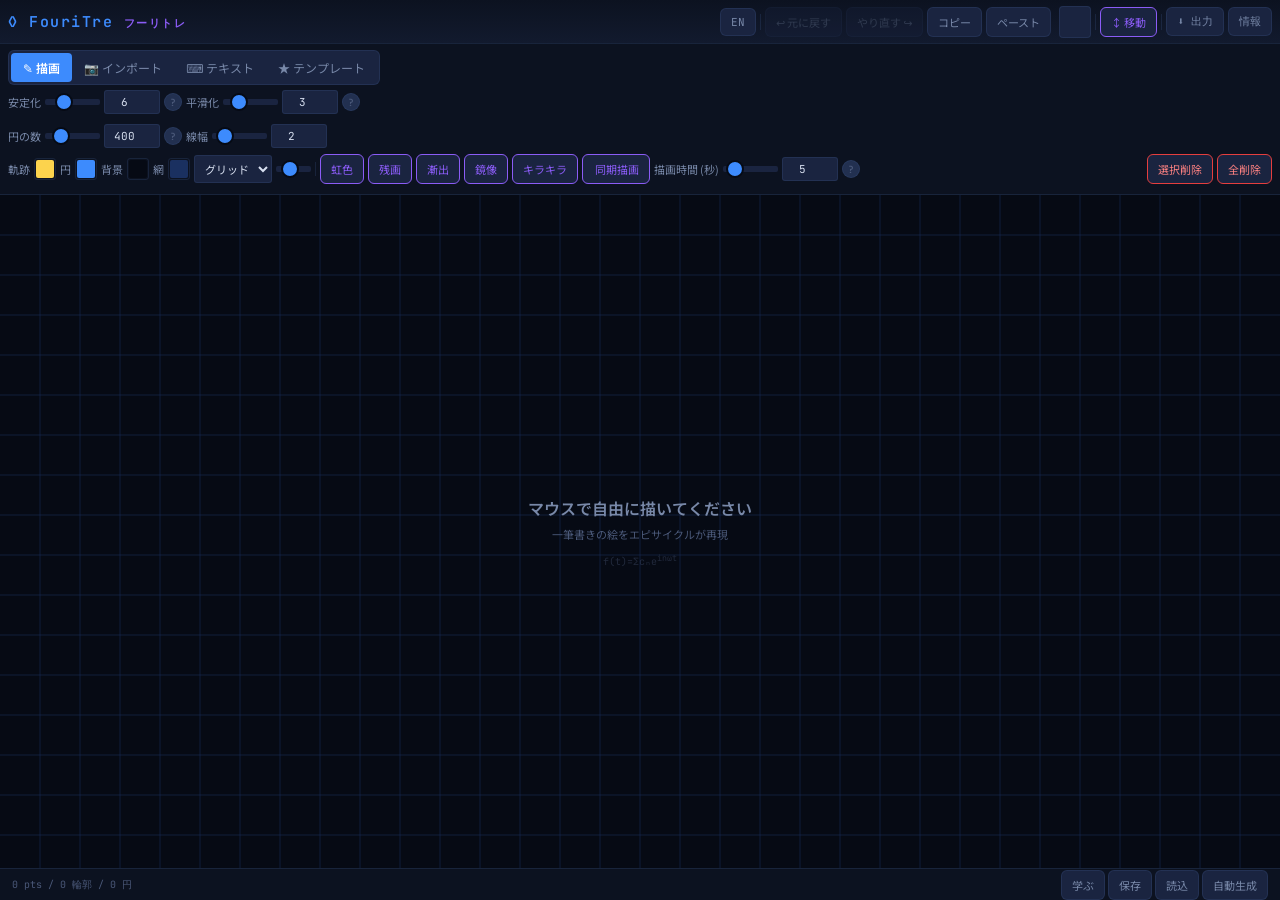
==== commit bd603614: "Update index.html [fix] format html" ====
--- a/index.html
+++ b/index.html
@@ -102,6 +102,16 @@
 #hd::-webkit-scrollbar { display: none; }
 #hd h1 { font-size: 15px; margin-right: auto; flex-shrink: 0; }
 
+.ht::after,
+.ht::before,
+.tooltip {
+    white-space: pre-wrap !important;
+    word-break: normal !important;
+    width: max-content !important;
+    max-width: 250px;
+    line-height: 1.4;
+}
+  
 </style>
 <script>
   window.va = window.va || function () { (window.vaq = window.vaq || []).push(arguments); };
@@ -109,462 +119,1042 @@
 <script defer src="/_vercel/insights/script.js"></script>
 </head>
 <body>
-<div id="app">
-<div id="hd">
-<h1 onclick="$('abtM').classList.add('on')">&#9674; FouriTre <i id="hdSub">&#12501;&#12540;&#12522;&#12488;&#12524;</i></h1>
-<button class="hb" id="langBtn" onclick="tgLang()">EN</button><div class="hs"></div>
-<button class="sb" id="b-undo" onclick="undo()" disabled></button>
-<button class="sb" id="b-redo" onclick="redo()" disabled></button>
-<button class="sb" id="b-copy" onclick="copyObj()"></button>
-<button class="sb" id="b-paste" onclick="pasteObj()"></button>
-<canvas id="clipPrev" width="30" height="30" style="background:var(--b3); border:1px solid var(--bd); border-radius:4px; vertical-align:middle; margin-left:4px;"></canvas>
-<div class="hs"></div>
-<button class="sb ac" id="b-move" onclick="tgMove()">&#9995;</button>
-<div class="hs"></div>
-<button class="hb" id="dlBtn" onclick="$('expM').classList.add('on')"></button>
-<button class="hb" id="aboutBtn" onclick="$('abtM').classList.add('on')"></button>
-</div>
-<div id="ctrl">
-<div class="tabs"><button class="tab on" data-m="draw" id="tabDraw"></button><button class="tab" data-m="import" id="tabImport"></button><button class="tab" data-m="text" id="tabText"></button><button class="tab" data-m="templ" id="tabTempl"></button></div>
-<div id="s-draw" class="sect vis"><div class="cr">
-<label id="lStab"></label><input type="range" id="r-wt" min="1" max="20" value="6"><input type="number" id="n-wt" min="1" max="20" value="6"><span class="ht" id="hStab">?</span>
-<label id="lSmooth"></label><input type="range" id="r-sm" min="0" max="15" value="3"><input type="number" id="n-sm" min="0" max="15" value="3"><span class="ht" id="hSmooth">?</span>
-</div></div>
-<div id="s-import" class="sect"><div class="cr">
-<button class="sb" id="b-img"></button><input type="file" id="f-img" accept="image/*">
-<label id="lThresh"></label><input type="range" id="r-th" min="5" max="500" value="250"><input type="number" id="n-th" min="5" max="500" value="250"><span class="ht" id="hThresh">?</span>
-<label id="lContN"></label><input type="range" id="r-cn" min="1" max="1000" value="100"><input type="number" id="n-cn" min="1" max="1000" value="100"><span class="ht" id="hContN">?</span>
-<button class="sb" id="b-redet" style="display:none"></button>
-<button class="sb" id="b-mono" onclick="tgMono()"></button>
-</div></div>
-<div id="s-text" class="sect"><div class="cr">
-<label id="lTxtIn"></label><textarea id="txtIn" rows="2">&#960;</textarea>
-<label id="lFont"></label><select id="selFont"><option value="serif">Serif</option><option value="sans-serif">Sans</option><option value="'Noto Sans JP'">Noto Sans JP</option><option value="'Noto Serif JP'">Noto Serif JP</option><option value="'Playfair Display'">Playfair</option><option value="'Caveat'">Caveat</option><option value="monospace">Mono</option></select>
-<button class="sb" id="b-loadFont" onclick="$('f-font').click()"></button><input type="file" id="f-font" accept=".ttf,.otf,.woff,.woff2">
-<label id="lTxtSz"></label><input type="range" id="r-tsz" min="5" max="300" value="160" style="width:50px"><input type="number" id="n-tsz" min="5" max="300" value="160">
-<label id="lTxtTh"></label><input type="range" id="r-tth" min="5" max="200" value="60" style="width:40px"><input type="number" id="n-tth" min="5" max="200" value="60">
-<label id="lTxtCn"></label><input type="range" id="r-tcn" min="1" max="200" value="1" style="width:35px"><input type="number" id="n-tcn" min="1" max="200" value="1">
-<button class="sb" id="b-txtGo" onclick="textToEpi()"></button><span class="ht" id="hText">?</span></div></div>
-<div id="s-templ" class="sect"><div class="tpl">
-<button data-t="star" id="t-star"></button><button data-t="heart" id="t-heart"></button><button data-t="infinity" id="t-inf"></button><button data-t="pi" id="t-pi"></button><button data-t="butterfly" id="t-but"></button><button data-t="wave" id="t-wave"></button><button data-t="cat" id="t-cat"></button><button data-t="spiral" id="t-spi"></button><button data-t="dna" id="t-dna"></button><button data-t="fourier" id="t-four"></button>
-</div></div>
-<div class="cr">
-<label id="lCircles"></label><input type="range" id="r-nc" min="1" max="2000" value="400"><input type="number" id="n-nc" min="1" max="2000" value="400"><span class="ht" id="hCircles">?</span>
-<label id="lSpeed"></label><input type="range" id="r-sp" min="0.1" max="8" value="1" step="0.1"><input type="number" id="n-sp" min="0.1" max="8" value="1" step="0.1"><span class="ht" id="hSpeed">?</span>
-<label id="lLineW"></label><input type="range" id="r-lw" min="0.5" max="16" value="2" step="0.5"><input type="number" id="n-lw" min="0.5" max="16" value="2" step="0.5">
-</div>
-<div class="cr">
-<label id="lTrace"></label><input type="color" class="ci" id="c-tr" value="#fcd34d">
-<label id="lCirCol"></label><input type="color" class="ci" id="c-ci" value="#3d8bfd">
-<label id="lBGCol"></label><input type="color" class="ci" id="c-bg" value="#060a14">
-<label id="lGrid"></label><input type="color" class="ci" id="c-gr" value="#1a3060">
-<select id="s-bg"><option value="grid" id="bg-grid"></option><option value="dot" id="bg-dot"></option><option value="none" id="bg-none"></option></select>
-<input type="range" id="r-gs" min="15" max="100" value="40" style="width:35px">
-<div class="hs" style="height:14px"></div>
-<button class="sb ac" id="b-rainbow" onclick="tgF('rainbow')"></button>
-<button class="sb ac" id="b-persist" onclick="tgF('persist')"></button>
-<button class="sb ac" id="b-reveal" onclick="startReveal()"></button>
-<button class="sb ac" id="b-mirror" onclick="tgF('mirror')"></button>
-<label id="lMirAx" style="display:none"></label><input type="range" id="r-ma" min="0" max="360" value="90" style="width:40px;display:none"><input type="number" id="n-ma" min="0" max="360" value="90" style="display:none">
-<label id="lMirPos" style="display:none"></label><input type="range" id="r-mp" min="0" max="100" value="50" style="width:40px;display:none"><input type="number" id="n-mp" min="0" max="100" value="50" style="display:none">
-<button class="sb" id="b-maxs" style="display:none" onclick="tgF('maxs')"></button>
-<div style="flex:1"></div>
-<button class="sb dn" id="b-del" onclick="tgDel()"></button>
-<button class="sb dn" id="b-clrAll" onclick="clrAll()"></button>
-</div>
-</div>
-<div id="cw"><canvas id="cv"></canvas><div id="ov"><p id="ovT"></p><small id="ovS"></small><div class="math">f(t)=&#931;c&#8345;e<sup>in&#969;t</sup></div></div><div id="recInd">&#9679; REC</div></div>
-<div id="ft"><span class="st" id="ep-st"></span><div class="fa">
-<button class="sb" id="b-edu" onclick="tgEdu()"></button>
-<button class="sb" id="b-save" onclick="$('expM').classList.add('on')"></button>
-<button class="sb" id="b-load" onclick="$('f-proj').click()"></button><input type="file" id="f-proj" accept=".json">
-<button class="sb" id="b-auto" onclick="autoGen()"></button>
-
-</div></div>
-<div id="edu"><h4 id="eduT1"></h4><p id="eduP1"></p><h4 id="eduT2"></h4><p id="eduP2"></p>
-<div class="fm">X[k]=(1/N)&middot;&#931;x[n]&middot;e<sup>-i2&pi;kn/N</sup></div>
-<p id="eduP3"></p><div class="eg"><div class="ec"><b id="ec1t"></b><span id="ec1d"></span></div><div class="ec"><b id="ec2t"></b><span id="ec2d"></span></div><div class="ec"><b id="ec3t"></b><span id="ec3d"></span></div><div class="ec"><b id="ec4t"></b><span id="ec4d"></span></div></div><p id="eduP4"></p></div>
-</div>
-<div class="mbg" id="abtM"><div class="mod" style="max-width:340px">
-<button class="mc" onclick="this.closest('.mbg').classList.remove('on')">&#10005;</button>
-<h2 style="font-family:var(--M);font-size:15px;color:var(--tx);margin-bottom:4px"><span style="color:var(--ac)">&#9674;</span> FouriTre <span id="abtSub" style="font-size:11px;color:var(--a3)">&#12501;&#12540;&#12522;&#12488;&#12524;</span></h2>
-<p id="abtDesc" style="font-size:11px;color:var(--t2)"></p><p style="font-size:10px;color:var(--t3);margin-top:4px">&copy; Ike mfr</p>
-<a href="https://buymeacoffee.com/ike_mfr" target="_blank" class="bmc"><span style="font-size:16px">&#9749;</span> Buy Me a Coffee</a>
-<div class="cbox"><div class="cl">CREDITS</div><p>Vanilla JS / Google Fonts / <a href="https://www.youtube.com/watch?v=r6sGWTCMz2k" target="_blank">3Blue1Brown</a></p></div>
-</div></div>
-<div class="mbg" id="expM"><div class="mod" style="max-width:340px">
-<button class="mc" onclick="this.closest('.mbg').classList.remove('on')">&#10005;</button>
-<h2 style="color:var(--tx);font-size:14px;margin-bottom:10px" id="expTitle"></h2>
-<div class="expg">
-<button class="sb" onclick="expAs('png')">PNG</button><button class="sb" onclick="expAs('png-t')" id="expPngT"></button>
-<button class="sb" onclick="expAs('jpeg')">JPEG</button><button class="sb" onclick="expAs('webm')" id="expWebm"></button>
-<button class="sb" onclick="savePrjFile()" id="expJson"></button>
-</div></div></div>
-<script>
-var FIMG="[data-uri]";
-function $(id){return document.getElementById(id)}
-var lang='ja',L={
-tabDraw:{ja:'\u270E \u63CF\u753B',en:'\u270E Draw'},tabImport:{ja:'\uD83D\uDCF7 \u30A4\u30F3\u30DD\u30FC\u30C8',en:'\uD83D\uDCF7 Import'},tabText:{ja:'\u2328 \u30C6\u30AD\u30B9\u30C8',en:'\u2328 Text'},tabTempl:{ja:'\u2605 \u30C6\u30F3\u30D7\u30EC\u30FC\u30C8',en:'\u2605 Templates'},
-lStab:{ja:'\u5B89\u5B9A\u5316',en:'Stabilizer'},lSmooth:{ja:'\u5E73\u6ED1\u5316',en:'Smoothing'},lThresh:{ja:'\u95BE\u5024',en:'Threshold'},lContN:{ja:'\u8F2A\u90ED\u6570',en:'Contours'},
-lCircles:{ja:'\u5186\u306E\u6570',en:'Circles'},lSpeed:{ja:'\u901F\u5EA6',en:'Speed'},lLineW:{ja:'\u7DDA\u5E45',en:'Width'},
-lTrace:{ja:'\u8ECC\u8DE1',en:'Trace'},lCirCol:{ja:'\u5186',en:'Ring'},lBGCol:{ja:'\u80CC\u666F',en:'BG'},lGrid:{ja:'\u7DB2',en:'Grid'},
-lMirAx:{ja:'\u8EF8\u89D2',en:'Axis'},lMirPos:{ja:'\u8EF8\u4F4D\u7F6E',en:'Pos'},
-lTxtIn:{ja:'\u6587\u5B57',en:'Text'},lFont:{ja:'\u30D5\u30A9\u30F3\u30C8',en:'Font'},lTxtSz:{ja:'\u30B5\u30A4\u30BA',en:'Size'},lTxtTh:{ja:'\u95BE\u5024',en:'Thr'},lTxtCn:{ja:'\u8F2A\u90ED',en:'Cont'},
-ovT:{ja:'\u30DE\u30A6\u30B9\u3067\u81EA\u7531\u306B\u63CF\u3044\u3066\u304F\u3060\u3055\u3044',en:'Draw freely with your mouse'},ovS:{ja:'\u4E00\u7B46\u66F8\u304D\u306E\u7D75\u3092\u30A8\u30D4\u30B5\u30A4\u30AF\u30EB\u304C\u518D\u73FE',en:'Epicycles will reconstruct your stroke'},
-'b-img':{ja:'\u753B\u50CF\u9078\u629E',en:'Choose image'},'b-redet':{ja:'\u518D\u691C\u51FA',en:'Re-detect'},'b-mono':{ja:'\u5358\u8272',en:'Mono'},'b-monoOn':{ja:'\u30AB\u30E9\u30D5\u30EB',en:'Colorful'},
-'b-rainbow':{ja:'\u8679\u8272',en:'Rainbow'},'b-persist':{ja:'\u6B8B\u753B',en:'Persist'},'b-del':{ja:'\u9078\u629E\u524A\u9664',en:'Delete'},'b-delOn':{ja:'\u30AF\u30EA\u30C3\u30AF\u3067\u524A\u9664',en:'Click to delete'},'b-clrAll':{ja:'\u5168\u524A\u9664',en:'Clear all'},'b-reveal':{ja:'\u6F38\u51FA',en:'Reveal'},'b-mirror':{ja:'\u93E1\u50CF',en:'Mirror'},'b-maxs':{ja:'\u8EF8\u8868\u793A',en:'Show axis'},'b-maxsOn':{ja:'\u8EF8\u975E\u8868\u793A',en:'Hide axis'},
-'b-undo':{ja:'↩ \u5143\u306B\u623B\u3059',en:'↩ Undo'},'b-redo':{ja:'\u3084\u308A\u76F4\u3059 ↪',en:'Redo ↪'},'b-move':{ja:'\u2195 \u79FB\u52D5',en:'\u2195 Move'},'b-txtGo':{ja:'\u5909\u63DB',en:'Convert'},'b-loadFont':{ja:'\u30D5\u30A9\u30F3\u30C8\u8AAD\u8FBC',en:'Load font'},
-'b-copy':{ja:'コピー',en:'Copy'},
-'b-paste':{ja:'ペースト',en:'Paste'},
-'b-edu':{ja:'\u5B66\u3076',en:'Learn'},'b-eduX':{ja:'\u9589\u3058\u308B',en:'Close'},
-'b-save':{ja:'\u4FDD\u5B58',en:'Save'},'b-load':{ja:'\u8AAD\u8FBC',en:'Load'},'b-auto':{ja:'\u81EA\u52D5\u751F\u6210',en:'Auto'},
-dlBtn:{ja:'\u2B07 \u51FA\u529B',en:'\u2B07 Export'},aboutBtn:{ja:'\u60C5\u5831',en:'About'},
-'t-star':{ja:'\u2605 \u661F',en:'\u2605 Star'},'t-heart':{ja:'\u2665 \u30CF\u30FC\u30C8',en:'\u2665 Heart'},'t-inf':{ja:'\u221E \u7121\u9650',en:'\u221E Infinity'},'t-pi':{ja:'\u03C0 \u30D1\u30A4',en:'\u03C0 Pi'},
-'t-but':{ja:'\u2740 \u8776',en:'\u2740 Butterfly'},'t-wave':{ja:'\u223F \u77E9\u5F62\u6CE2',en:'\u223F SqWave'},'t-cat':{ja:'\uD83D\uDC31 \u732B',en:'\uD83D\uDC31 Cat'},
-'t-spi':{ja:'\uD83C\uDF00 \u6E26\u5DFB',en:'\uD83C\uDF00 Spiral'},'t-dna':{ja:'\uD83E\uDDEC DNA',en:'\uD83E\uDDEC DNA'},'t-four':{ja:'\uD83D\uDC64 \u30D5\u30FC\u30EA\u30A8',en:'\uD83D\uDC64 Fourier'},
-abtDesc:{ja:'\u30D5\u30FC\u30EA\u30A8\u5909\u63DB\u00D7\u30A8\u30D4\u30B5\u30A4\u30AF\u30EB\u63CF\u753B\u30D3\u30B8\u30E5\u30A2\u30E9\u30A4\u30B6',en:'Fourier Transform Epicycle Visualizer'},
-expTitle:{ja:'\u30A8\u30AF\u30B9\u30DD\u30FC\u30C8',en:'Export'},expPngT:{ja:'PNG (\u900F\u660E)',en:'PNG (transparent)'},expWebm:{ja:'WebM \u52D5\u753B',en:'WebM video'},expJson:{ja:'JSON',en:'JSON project'},
-'bg-grid':{ja:'\u30B0\u30EA\u30C3\u30C9',en:'Grid'},'bg-dot':{ja:'\u30C9\u30C3\u30C8',en:'Dots'},'bg-none':{ja:'\u306A\u3057',en:'None'},
-hStab:{ja:'\u30D6\u30E9\u30B7\u5B89\u5B9A\u5316',en:'Brush stabilization'},hSmooth:{ja:'\u5E73\u6ED1\u5316',en:'Post-draw smoothing'},hThresh:{ja:'\u30A8\u30C3\u30B8\u691C\u51FA\u611F\u5EA6',en:'Edge sensitivity'},hContN:{ja:'\u8F2A\u90ED\u6570',en:'Contour count'},hCircles:{ja:'\u5468\u6CE2\u6570\u6210\u5206\u306E\u6570',en:'Frequency components'},hSpeed:{ja:'\u30A2\u30CB\u30E1\u901F\u5EA6',en:'Speed'},
-hText:{ja:'\u6587\u5B57\u3084\u7D75\u6587\u5B57\u3092\u5165\u529B\u3002\n\u8F2A\u90ED\u306E\u307F\u63CF\u753B\u3002\u6539\u884C\u5BFE\u5FDC\u3002',en:'Type text/emoji.\nOutline only. Newlines OK.'},
-eduT1:{ja:'\u30A8\u30D4\u30B5\u30A4\u30AF\u30EB\u3068\u306F\uFF1F',en:'What are epicycles?'},eduP1:{ja:'\u30D5\u30FC\u30EA\u30A8\u306F<b>\u3042\u3089\u3086\u308B\u5468\u671F\u7684\u306A\u5F62</b>\u304C\u56DE\u8EE2\u3059\u308B\u5186\u306E\u548C\u3067\u8868\u73FE\u53EF\u80FD\u3068\u8A3C\u660E\u3002',en:'Fourier proved <b>any periodic shape</b> decomposes into rotating circles.'},
-eduT2:{ja:'\u96E2\u6563\u30D5\u30FC\u30EA\u30A8\u5909\u63DB',en:'Discrete Fourier Transform'},eduP2:{ja:'N\u500B\u306E\u70B9\u306B\u5BFE\u3057\u5404\u5468\u6CE2\u6570k\u3092\u8A08\u7B97:',en:'For N points, each frequency k:'},eduP3:{ja:'\u5404X[k]\u306F\u56DE\u8EE2\u5186\u30923\u6027\u8CEA\u3067\u8868\u73FE:',en:'Each X[k]=circle with 3 properties:'},
-ec1t:{ja:'\u632F\u5E45',en:'Amplitude'},ec1d:{ja:'\u5186\u306E\u534A\u5F84',en:'Circle radius'},ec2t:{ja:'\u5468\u6CE2\u6570',en:'Frequency'},ec2d:{ja:'\u56DE\u8EE2\u6570/\u30B5\u30A4\u30AF\u30EB',en:'Rotations/cycle'},ec3t:{ja:'\u4F4D\u76F8',en:'Phase'},ec3d:{ja:'\u958B\u59CB\u89D2\u5EA6',en:'Start angle'},ec4t:{ja:'\u518D\u69CB\u6210',en:'Reconstruction'},ec4d:{ja:'\u5168\u5186\u3092\u9023\u7D50\u3057\u5148\u7AEF\u304C\u5143\u306E\u7D75\u3092\u8FBF\u308B',en:'Stack tip-to-tail to trace original'},
-eduP4:{ja:'JPEG\u5727\u7E2E\u3068\u540C\u3058\u539F\u7406\u3002',en:'Same as JPEG compression.'}
-};
-function T(k){return L[k]?(L[k][lang]||''):k}
-function setL(l){lang=l;$('langBtn').textContent=l==='ja'?'EN':'JA';$('hdSub').style.display=l==='ja'?'inline':'none';$('abtSub').style.display=l==='ja'?'inline':'none';Object.keys(L).forEach(function(id){var el=$(id);if(!el)return;if(el.classList&&el.classList.contains('ht'))el.setAttribute('data-h',L[id][lang]||'');else el.innerHTML=T(id)});$('b-mono').innerHTML=mono?T('b-monoOn'):T('b-mono');$('b-maxs').innerHTML=showMirAxis?T('b-maxsOn'):T('b-maxs');uSt()}
-function tgLang(){setL(lang==='ja'?'en':'ja')}
-
-var cv=$('cv'),cx=cv.getContext('2d'),cw=$('cw'),ov=$('ov');
-var W,H,dp;function rsz(){dp=devicePixelRatio||1;W=cw.clientWidth;H=cw.clientHeight;cv.width=W*dp;cv.height=H*dp;cx.setTransform(dp,0,0,dp,0,0)}
-rsz();new ResizeObserver(rsz).observe(cw);
-var mode='draw',appSt='idle',dr=false,rp=[],moveMode=false;
-var layers=[],mc=400,sp=1,wt=6,sm=3,thr=240,mxC=100,lw=2,txtTh=60,txtCn=1,txtSz=160;
-var cTr='#fcd34d',cCi='#3d8bfd',cBg='#060a14',cGr='#1a3060',bgStyle='grid',gSp=40;
-var fRain=false,fPers=false,fMirror=false,mono=false,lastImg=null;
-var mirAngle=90,mirPos=50,showMirAxis=true;
-var revealMode=false,revealN=1;
-var undoStack=[],redoStack=[],dragging=null;
-var lastMouse={x:0,y:0},clipboard=null;
-var PAL=['#fcd34d','#34d399','#a78bfa','#60a5fa','#f87171','#38bdf8','#a3e635','#fb923c','#e879f9','#22d3ee','#facc15','#4ade80','#818cf8','#f472b6','#2dd4bf'];
-function hR(h){return[parseInt(h.slice(1,3),16),parseInt(h.slice(3,5),16),parseInt(h.slice(5,7),16)]}
-function rA(h,a){var c=hR(h);return'rgba('+c[0]+','+c[1]+','+c[2]+','+a+')'}
-function snapSt(){return JSON.stringify(layers.map(function(ly){return{cons:ly.cons.map(function(c){return{pts:c.pts,color:c.color,dx:c.dx||0,dy:c.dy||0}})}}))}
-function pushUndo(){undoStack.push(snapSt());if(undoStack.length>30)undoStack.shift();redoStack=[];updUB()}
-function restSt(s){var d=JSON.parse(s);layers=[];d.forEach(function(ly){var cons=ly.cons.map(function(c){var con=bldC(c.pts,c.color);con.dx=c.dx||0;con.dy=c.dy||0;return con});layers.push({cons:cons,frozen:[]})});appSt=layers.length?'anim':'idle';if(layers.length)ov.classList.add('h');else ov.classList.remove('h');uSt()}
-function undo(){if(!undoStack.length)return;redoStack.push(snapSt());restSt(undoStack.pop());updUB()}
-function redo(){if(!redoStack.length)return;undoStack.push(snapSt());restSt(redoStack.pop());updUB()}
-function updUB(){$('b-undo').disabled=!undoStack.length;$('b-redo').disabled=!redoStack.length}
-document.addEventListener('keydown',function(e){
-    if((e.ctrlKey||e.metaKey)&&e.key==='z'){e.preventDefault();e.shiftKey?redo():undo()}
-    if((e.ctrlKey||e.metaKey)&&e.key==='y'){e.preventDefault();redo()}
-    if((e.ctrlKey||e.metaKey)&&e.key==='c'){e.preventDefault();copyObj()}
-    if((e.ctrlKey||e.metaKey)&&e.key==='v'){e.preventDefault();pasteObj()}
-});
-function tgMove(){moveMode=!moveMode;$('b-move').classList.toggle('on');cv.style.cursor=moveMode?'grab':'crosshair'}
-
-function dft(pts){var N=pts.length,X=[],hN=Math.floor(N/2);for(var k=-hN;k<=hN;k++){var re=0,im=0;for(var n=0;n<N;n++){var ph=(6.2832*k*n)/N;re+=pts[n].x*Math.cos(ph)+pts[n].y*Math.sin(ph);im+=-pts[n].x*Math.sin(ph)+pts[n].y*Math.cos(ph)}re/=N;im/=N;X.push({r:re,i:im,f:k,a:Math.sqrt(re*re+im*im),p:Math.atan2(im,re)})}X.sort(function(a,b){return b.a-a.a});return X}
-function resamp(pts,N){if(pts.length<2)return pts;var d=[0];for(var i=1;i<pts.length;i++){var dx=pts[i].x-pts[i-1].x,dy=pts[i].y-pts[i-1].y;d.push(d[i-1]+Math.sqrt(dx*dx+dy*dy))}var tl=d[d.length-1];if(!tl)return pts.slice(0,Math.min(pts.length,N));var step=tl/N,res=[],j=0;for(var i=0;i<N;i++){var tgt=i*step;while(j<d.length-1&&d[j+1]<tgt)j++;if(j>=pts.length-1){res.push({x:pts[pts.length-1].x,y:pts[pts.length-1].y});continue}var sl=d[j+1]-d[j],t=sl?(tgt-d[j])/sl:0;res.push({x:pts[j].x+(pts[j+1].x-pts[j].x)*t,y:pts[j].y+(pts[j+1].y-pts[j].y)*t})}return res}
-function smP(pts,n){if(pts.length<3||n<1)return pts;var p=pts.slice();for(var pass=0;pass<n;pass++){var r=[p[0]];for(var i=1;i<p.length-1;i++)r.push({x:.25*p[i-1].x+.5*p[i].x+.25*p[i+1].x,y:.25*p[i-1].y+.5*p[i].y+.25*p[i+1].y});r.push(p[p.length-1]);p=r}return p}
-function bldC(pts,col){var N=Math.min(pts.length,2000),sam=resamp(pts,N);var ox=0,oy=0;for(var i=0;i<N;i++){ox+=sam[i].x;oy+=sam[i].y}ox/=N;oy/=N;var cn=sam.map(function(p){return{x:p.x-ox,y:p.y-oy}});return{fc:dft(cn),tp:[],ox:ox,oy:oy,tm:0,color:col,pts:pts,done:false,dx:0,dy:0}}
-function addLayer(ca){pushUndo();layers.push({cons:ca,frozen:[]});appSt='anim';ov.classList.add('h');uSt()}
-function uSt(){var tp=0,nc=0;layers.forEach(function(ly){ly.cons.forEach(function(c){tp+=c.fc.length});nc+=ly.cons.length});var cn=layers.length>0&&layers[0].cons.length>0?Math.min(revealMode?Math.floor(revealN):mc,layers[0].cons[0].fc.length):0;
-if(lang==='ja')$('ep-st').textContent=tp+' pts / '+nc+' \u8F2A\u90ED / '+cn+' \u5186'+(revealMode?' [REVEAL]':'');
-else $('ep-st').textContent=tp+' pts / '+nc+' contours / '+cn+' circles'+(revealMode?' [REVEAL]':'')}
-
-function drE(con,time,nC){var n=Math.min(nC,con.fc.length),x=con.ox+con.dx,y=con.oy+con.dy,cc=hR(cCi);for(var i=0;i<n;i++){var px=x,py=y,f=con.fc[i],rad=f.a,ang=f.f*time+f.p;x+=rad*Math.cos(ang);y+=rad*Math.sin(ang);if(rad<.4)continue;var t=1-i/n;cx.beginPath();cx.arc(px,py,rad,0,6.283);cx.strokeStyle='rgba('+cc[0]+','+cc[1]+','+cc[2]+','+(0.04+0.12*t)+')';cx.lineWidth=.5;cx.stroke();cx.beginPath();cx.moveTo(px,py);cx.lineTo(x,y);cx.strokeStyle='rgba('+cc[0]+','+cc[1]+','+cc[2]+','+(0.15+0.35*t)+')';cx.lineWidth=.6;cx.stroke()}cx.beginPath();cx.arc(x,y,2.5,0,6.283);cx.fillStyle=con.color;cx.fill();return{x:x,y:y}}
-function drT(con,odx,ody){if(con.tp.length<2)return;var c=hR(con.color);var dx=odx!==undefined?odx:con.dx,dy=ody!==undefined?ody:con.dy;cx.lineWidth=lw;cx.lineCap='round';for(var i=1;i<con.tp.length;i++){var a=.1+.8*(i/con.tp.length);var col;if(fRain)col='hsla('+((i*2.5+con.tp[0].x)%360)+',80%,60%,'+a+')';else col='rgba('+c[0]+','+c[1]+','+c[2]+','+a+')';cx.beginPath();cx.moveTo(con.tp[i-1].x+dx,con.tp[i-1].y+dy);cx.lineTo(con.tp[i].x+dx,con.tp[i].y+dy);cx.strokeStyle=col;cx.stroke()}cx.lineCap='butt'}
-function drFz(pts,dx,dy){if(pts.length<2)return;cx.lineWidth=lw*.75;cx.lineCap='round';cx.globalAlpha=.45;cx.beginPath();cx.moveTo(pts[0].x+dx,pts[0].y+dy);for(var i=1;i<pts.length;i++)cx.lineTo(pts[i].x+dx,pts[i].y+dy);cx.strokeStyle=pts.color||cTr;cx.stroke();cx.lineCap='butt';cx.globalAlpha=1}
-function drBg(){if(bgStyle==='none')return;if(bgStyle==='grid'){cx.strokeStyle=cGr;cx.lineWidth=.5;for(var x=gSp;x<W;x+=gSp){cx.beginPath();cx.moveTo(x,0);cx.lineTo(x,H);cx.stroke()}for(var y=gSp;y<H;y+=gSp){cx.beginPath();cx.moveTo(0,y);cx.lineTo(W,y);cx.stroke()}}else{cx.fillStyle=cGr;for(var x=gSp;x<W;x+=gSp)for(var y=gSp;y<H;y+=gSp){cx.beginPath();cx.arc(x,y,1.2,0,6.283);cx.fill()}}}
-function mirrorPt(px,py){var ax=mirPos/100*W,ay=mirPos/100*H,ang=mirAngle*Math.PI/180;var cs=Math.cos(ang),sn=Math.sin(ang);if(mirAngle===90||mirAngle===270){return{x:2*ax-px,y:py}}if(mirAngle===0||mirAngle===180){return{x:px,y:2*ay-py}}var dx=px-ax,dy=py-ay;var d=dx*cs+dy*sn;return{x:px-2*(dx-d*cs),y:py-2*(dy-d*sn)}}
-function drMirAxis(){if(!fMirror||!showMirAxis)return;var ax=mirPos/100*W,ay=mirPos/100*H,ang=mirAngle*Math.PI/180;var len=Math.max(W,H);cx.save();cx.strokeStyle='rgba(139,92,246,.3)';cx.lineWidth=1;cx.setLineDash([6,4]);cx.beginPath();cx.moveTo(ax-Math.cos(ang)*len,ay-Math.sin(ang)*len);cx.lineTo(ax+Math.cos(ang)*len,ay+Math.sin(ang)*len);cx.stroke();cx.setLineDash([]);cx.restore()}
-
-function loop(){var nC=revealMode?Math.floor(revealN):mc;cx.fillStyle=cBg;cx.fillRect(0,0,W,H);drBg();drMirAxis();
-layers.forEach(function(ly){var cdx=ly.cons.length?ly.cons[0].dx:0,cdy=ly.cons.length?ly.cons[0].dy:0;ly.frozen.forEach(function(f){drFz(f,cdx,cdy);if(fMirror){var mps=f.map(function(p){return mirrorPt(p.x+cdx,p.y+cdy)});var mf=mps;mf.color=f.color;drFz(mf,0,0)}})});
-if(appSt==='drawing'&&rp.length>1){cx.beginPath();cx.moveTo(rp[0].x,rp[0].y);for(var i=1;i<rp.length;i++)cx.lineTo(rp[i].x,rp[i].y);cx.strokeStyle=rA(cTr,.7);cx.lineWidth=lw;cx.lineCap='round';cx.stroke();cx.lineCap='butt'}
-if(appSt==='anim'){layers.forEach(function(ly){for(var ci=0;ci<ly.cons.length;ci++){var con=ly.cons[ci],N=con.fc.length,dt=(6.2832/N)*sp;
-if(!con.done){var tip=drE(con,con.tm,nC);con.tp.push({x:tip.x-con.dx,y:tip.y-con.dy});drT(con);
-if(fMirror){var mcon={tp:con.tp.map(function(p){return mirrorPt(p.x+con.dx,p.y+con.dy)}),color:con.color,dx:0,dy:0};drT(mcon,0,0)}
-con.tm+=dt;if(con.tm>=6.2832){if(fPers){con.done=true;var fr=con.tp.slice();fr.color=con.color;ly.frozen.push(fr);con.tp=[]}else{con.tm=0;con.tp=[]}}}else{drT(con);if(fMirror){var mcon={tp:con.tp.map(function(p){return mirrorPt(p.x+con.dx,p.y+con.dy)}),color:con.color,dx:0,dy:0};drT(mcon,0,0)}}}});
-if(revealMode){revealN+=.12;if(revealN>mc)revealMode=false;uSt()}}
-requestAnimationFrame(loop)}
-
-var stab=[];function stblz(p){stab.push(p);if(stab.length>wt)stab.shift();var sx=0,sy=0;for(var i=0;i<stab.length;i++){sx+=stab[i].x;sy+=stab[i].y}return{x:sx/stab.length,y:sy/stab.length}}
-function gp(e){var r=cv.getBoundingClientRect(),s=e.touches?e.touches[0]:e;return{x:s.clientX-r.left,y:s.clientY-r.top}}
-function hitLayer(p){for(var i=layers.length-1;i>=0;i--){var ly=layers[i];for(var ci=0;ci<ly.cons.length;ci++){var c=ly.cons[ci],d=Math.sqrt((p.x-c.ox-c.dx)*(p.x-c.ox-c.dx)+(p.y-c.oy-c.dy)*(p.y-c.oy-c.dy));if(d<100)return{layer:i,offX:p.x-c.dx,offY:p.y-c.dy}}}return null}
-var copyMode = false;
-function oD(e) {
-    e.preventDefault();
-    var p = gp(e);
-    lastMouse = p;
-    
-    if (copyMode) { copyObj(); return; }
-    if (delMode) { delAtPoint(p); return; }
-    if (moveMode) {
-        var hit = hitLayer(p);
-        if (hit) { dragging = hit; cv.style.cursor = 'grabbing'; }
-        return;
-    }
-    if (mode === 'draw') {
-        dr = true; appSt = 'drawing'; ov.classList.add('h');
-        stab = [p]; rp = [p];
-        return;
-    }
-    var hit = hitLayer(p);
-    if (hit) { dragging = hit; cv.style.cursor = 'grabbing'; }
-}
-function oM(e){e.preventDefault();var p=gp(e);lastMouse=p;
-if(dragging){var ly=layers[dragging.layer];var ndx=p.x-dragging.offX,ndy=p.y-dragging.offY;ly.cons.forEach(function(c){c.dx=ndx;c.dy=ndy});return}
-if(!dr)return;var pp=stblz(p),l=rp[rp.length-1],dx=pp.x-l.x,dy=pp.y-l.y;if(dx*dx+dy*dy>3)rp.push(pp)}
-function oU(e){e.preventDefault();if(dragging){dragging=null;cv.style.cursor=moveMode?'grab':'crosshair';return}if(!dr)return;dr=false;if(rp.length>10){var s=smP(rp,sm);addLayer([bldC(s,cTr)]);rp=[]}else{rp=[];if(!layers.length)appSt='idle'}}
-cv.addEventListener('mousedown',oD);cv.addEventListener('mousemove',oM);cv.addEventListener('mouseup',oU);cv.addEventListener('mouseleave',function(e){if(dr||dragging)oU(e)});
-cv.addEventListener('touchstart',function(e){oD(e)},{passive:false});cv.addEventListener('touchmove',function(e){oM(e)},{passive:false});cv.addEventListener('touchend',function(e){oU(e)},{passive:false});
-cv.addEventListener('contextmenu',function(e){e.preventDefault()});
-var delMode=false;
-function tgDel(){delMode=!delMode;$('b-del').classList.toggle('on');$('b-del').innerHTML=delMode?T('b-delOn'):T('b-del');cv.style.cursor=delMode?'not-allowed':moveMode?'grab':'crosshair'}
-function delAtPoint(p){var best=-1,bestD=1e9;for(var i=0;i<layers.length;i++){var ly=layers[i];for(var ci=0;ci<ly.cons.length;ci++){var c=ly.cons[ci],d=Math.sqrt((p.x-c.ox-c.dx)*(p.x-c.ox-c.dx)+(p.y-c.oy-c.dy)*(p.y-c.oy-c.dy));if(d<bestD){bestD=d;best=i}}}if(best>=0&&bestD<150){pushUndo();layers.splice(best,1);if(!layers.length){appSt='idle';ov.classList.remove('h')}uSt()}}
-
-function sobel(ic,th){var iw=ic.width,ih=ic.height,id=ic.getContext('2d').getImageData(0,0,iw,ih).data;var g=new Float32Array(iw*ih);for(var i=0;i<iw*ih;i++)g[i]=.299*id[i*4]+.587*id[i*4+1]+.114*id[i*4+2];var b=new Float32Array(iw*ih);for(var y=1;y<ih-1;y++)for(var x=1;x<iw-1;x++){var s=0;for(var dy=-1;dy<=1;dy++)for(var dx=-1;dx<=1;dx++)s+=g[(y+dy)*iw+(x+dx)];b[y*iw+x]=s/9}var m=new Float32Array(iw*ih);for(var y=1;y<ih-1;y++)for(var x=1;x<iw-1;x++){var gx=-b[(y-1)*iw+(x-1)]+b[(y-1)*iw+(x+1)]-2*b[y*iw+(x-1)]+2*b[y*iw+(x+1)]-b[(y+1)*iw+(x-1)]+b[(y+1)*iw+(x+1)];var gy=-b[(y-1)*iw+(x-1)]-2*b[(y-1)*iw+x]-b[(y-1)*iw+(x+1)]+b[(y+1)*iw+(x-1)]+2*b[(y+1)*iw+x]+b[(y+1)*iw+(x+1)];m[y*iw+x]=Math.sqrt(gx*gx+gy*gy)}var e=[];for(var y=1;y<ih-1;y++)for(var x=1;x<iw-1;x++)if(m[y*iw+x]>th)e.push({x:x,y:y});return{edges:e,w:iw,h:ih}}
-function boundary(ic,thr){var iw=ic.width,ih=ic.height,id=ic.getContext('2d').getImageData(0,0,iw,ih).data;var g=new Uint8Array(iw*ih);for(var i=0;i<iw*ih;i++)g[i]=(.299*id[i*4]+.587*id[i*4+1]+.114*id[i*4+2])>(thr||128)?1:0;var e=[];for(var y=3;y<ih-3;y++)for(var x=3;x<iw-3;x++){if(g[y*iw+x]===1){if(g[(y-1)*iw+x]===0||g[(y+1)*iw+x]===0||g[y*iw+x-1]===0||g[y*iw+x+1]===0)e.push({x:x,y:y})}}return{edges:e,w:iw,h:ih}}
-function thinEdges(edges,w,h){var map={};edges.forEach(function(e){map[e.x+','+e.y]=true});var out=[];edges.forEach(function(e){var x=e.x,y=e.y;var h0=map[(x-1)+','+y]&&map[(x+1)+','+y];var v0=map[x+','+(y-1)]&&map[x+','+(y+1)];var d1=map[(x-1)+','+(y-1)]&&map[(x+1)+','+(y+1)];var d2=map[(x+1)+','+(y-1)]&&map[(x-1)+','+(y+1)];var cnt=0;for(var dy=-1;dy<=1;dy++)for(var dx=-1;dx<=1;dx++){if(dx===0&&dy===0)continue;if(map[(x+dx)+','+(y+dy)])cnt++}if(cnt<=3||(!h0&&!v0&&!d1&&!d2))out.push(e)});return out}
-function trC(er,ms){var edges=er.edges,map={};edges.forEach(function(e){map[e.x+','+e.y]=true});var vis={},out=[];edges.forEach(function(s){if(vis[s.x+','+s.y])return;var path=[],cur=s,sk=0;while(true){var k=cur.x+','+cur.y;if(vis[k]){sk++;if(sk>3)break;continue}vis[k]=true;path.push({x:cur.x,y:cur.y});var best=null,bd=999;for(var dy=-5;dy<=5;dy++)for(var dx=-5;dx<=5;dx++){if(!dx&&!dy)continue;var nx=cur.x+dx,ny=cur.y+dy,nk=nx+','+ny;if(map[nk]&&!vis[nk]){var d=dx*dx+dy*dy;if(d<bd){bd=d;best={x:nx,y:ny}}}}if(!best)break;cur=best;sk=0}if(path.length>=ms)out.push(path)});out.sort(function(a,b){return b.length-a.length});return out}
-function mergeC(all,tgt){if(all.length<=tgt)return all;all.sort(function(a,b){return b.length-a.length});var seeds=[];for(var i=0;i<Math.min(tgt,all.length);i++)seeds.push(all[i].slice());for(var i=tgt;i<all.length;i++){var rem=all[i],bs=0,bd=1e9;for(var si=0;si<seeds.length;si++){var lp=seeds[si][seeds[si].length-1],fp=rem[0],d=(lp.x-fp.x)*(lp.x-fp.x)+(lp.y-fp.y)*(lp.y-fp.y);if(d<bd){bd=d;bs=si}}seeds[bs]=seeds[bs].concat(rem)}return seeds}
-function procImg(img) {
-    var mw = Math.min(W - 20, 600), mh = Math.min(H - 20, 500), sc = Math.min(mw / img.width, mh / img.height, 1);
-    var iw = Math.round(img.width * sc), ih = Math.round(img.height * sc);
-    var oc = document.createElement('canvas');
-    oc.width = iw;
-    oc.height = ih;
-    var ctx = oc.getContext('2d');
-    
-    ctx.filter = 'blur(0.5px)';
-    ctx.drawImage(img, 0, 0, iw, ih);
-    ctx.filter = 'none';
-    
-    thr = 30;
-    $('r-th').value = thr;
-    $('n-th').value = thr;
-    
-    lastImg = { canvas: oc, offX: (W - iw) / 2, offY: (H - ih) / 2, useBoundary: false };
-    detEdge();
-}
-function detEdge() {
-    if (!lastImg) return;
-    
-    var cvs = lastImg.canvas;
-    var ctx = cvs.getContext('2d');
-    var w = cvs.width, h = cvs.height;
-    var imgData = ctx.getImageData(0, 0, w, h);
-    var d = imgData.data;
-    var edges = [];
-    
-    var threshold = parseInt(thr) || 30;
-    
-    for (var y = 3; y < h - 3; y++) {
-        for (var x = 3; x < w - 3; x++) {
-            var i = (y * w + x) * 4;
-            var r = d[i], g = d[i+1], b = d[i+2];
-            var iR = (y * w + x + 1) * 4;
-            var iB = ((y + 1) * w + x) * 4;
-            
-            var diffR = Math.max(Math.abs(r - d[iR]), Math.abs(r - d[iB]));
-            var diffG = Math.max(Math.abs(g - d[iR+1]), Math.abs(g - d[iB+1]));
-            var diffB = Math.max(Math.abs(b - d[iR+2]), Math.abs(b - d[iB+2]));
-            
-            if (Math.max(diffR, diffG, diffB) * 3 > threshold) {
-                edges.push({x: x, y: y});
-            }
-        }
-    }
-    
-    if (edges.length === 0) {
-        if (threshold <= 5) return;
-        thr = 30;
-        $('r-th').value = thr;
-        $('n-th').value = thr;
-        detEdge();
-        return;
-    }
-    
-    var er = { edges: edges, w: w, h: h };
-    if (typeof thinEdges !== 'undefined') {
-        er.edges = thinEdges(er.edges, w, h);
-    }
-    var cs = trC(er, 8), mg = mergeC(cs, mxC);
-    var cons = [];
-    
-    for (var ci = 0; ci < mg.length; ci++) {
-        var pts = mg[ci].map(function(p) { return { x: p.x + lastImg.offX, y: p.y + lastImg.offY }; });
-        
-        var dx = pts[0].x - pts[pts.length - 1].x;
-        var dy = pts[0].y - pts[pts.length - 1].y;
-        if (dx * dx + dy * dy < 400) {
-            var mVal = 1e9, mIdx = 0;
-            for (var i = 0; i < pts.length; i++) {
-                var v = pts[i].x + pts[i].y;
-                if (v < mVal) { mVal = v; mIdx = i; }
-            }
-            pts = pts.slice(mIdx).concat(pts.slice(0, mIdx));
-        } else {
-            if (pts[pts.length - 1].x + pts[pts.length - 1].y < pts[0].x + pts[0].y) {
-                pts.reverse();
-            }
-        }
-        
-        var s = smP(resamp(pts, Math.min(pts.length, 2000)), 2);
-        cons.push(bldC(s, mono ? cTr : PAL[ci % PAL.length]));
-    }
-    
-    if (cons.length) {
-        fPers = true;
-        $('b-persist').classList.add('on');
-        addLayer(cons);
-    }
-    $('b-redet').style.display = cons.length ? 'inline-block' : 'none';
-}
-$('b-img').onclick=function(){$('f-img').click()};$('f-img').onchange=function(e){var f=e.target.files[0];if(!f)return;var img=new Image();img.onload=function(){procImg(img)};img.src=URL.createObjectURL(f)};
-$('b-redet').onclick=function(){ undo(); detEdge(); };
-function tgMono(){mono=!mono;$('b-mono').innerHTML=mono?T('b-monoOn'):T('b-mono');$('b-mono').classList.toggle('on');if(appSt==='anim'&&lastImg){undo();detEdge()}}
-$('f-font').onchange=function(e){var f=e.target.files[0];if(!f)return;var reader=new FileReader();reader.onload=function(ev){var fn='CF'+Date.now();var ff=new FontFace(fn,ev.target.result);ff.load().then(function(loaded){document.fonts.add(loaded);var sel=$('selFont');var opt=document.createElement('option');opt.value="'"+fn+"'";opt.textContent=f.name.replace(/\.[^.]+$/,'');sel.appendChild(opt);sel.value=opt.value})};reader.readAsArrayBuffer(f)};
-
-function textToEpi(){var txt=$('txtIn').value;if(!txt.trim())return;var font=$('selFont').value;var lines=txt.split('\n');
-/* Size canvas to fit within visible area */
-var maxDim=Math.min(W,H)-40;var sz=Math.max(maxDim,200);
-var oc=document.createElement('canvas');oc.width=sz;oc.height=sz;var octx=oc.getContext('2d');
-octx.fillStyle='#000';octx.fillRect(0,0,sz,sz);
-octx.fillStyle='#fff';octx.textAlign='center';octx.textBaseline='middle';
-/* Calculate font size to fit */
-var fs=txtSz;var lineH=fs*1.2;var totalH=lines.length*lineH;
-/* Measure and scale down if needed */
-octx.font=fs+'px '+font;
-var maxW=0;for(var li=0;li<lines.length;li++){var mw=octx.measureText(lines[li]).width;if(mw>maxW)maxW=mw}
-var pad=20;if(maxW>sz-pad){fs=fs*(sz-pad)/maxW;lineH=fs*1.2;totalH=lines.length*lineH;octx.font=fs+'px '+font}
-if(totalH>sz-pad){fs=fs*(sz-pad)/totalH;lineH=fs*1.2;totalH=lines.length*lineH;octx.font=fs+'px '+font}
-var startY=sz/2-totalH/2+lineH/2;
-for(var li=0;li<lines.length;li++){octx.fillText(lines[li],sz/2,startY+li*lineH)}
-lastImg={canvas:oc,offX:(W-sz)/2,offY:(H-sz)/2,useBoundary:true,bThr:128};thr=txtTh;mxC=txtCn;$('r-th').value=thr;$('n-th').value=thr;$('r-cn').value=mxC;$('n-cn').value=mxC;detEdge();
-document.querySelectorAll('.tab').forEach(function(t){t.classList.remove('on')});$('tabImport').classList.add('on');mode='import';document.querySelectorAll('.sect').forEach(function(s){s.classList.remove('vis')});$('s-import').classList.add('vis')}
-
-function fontShape(ch,font,sc){var sz=200;var oc=document.createElement('canvas');oc.width=sz;oc.height=sz;var octx=oc.getContext('2d');octx.fillStyle='#000';octx.fillRect(0,0,sz,sz);octx.fillStyle='#fff';octx.textAlign='center';octx.textBaseline='middle';octx.font='160px '+font;octx.fillText(ch,sz/2,sz/2);var er=boundary(oc,128),cs=trC(er,15);if(!cs.length)return[];var pts=cs[0].map(function(p){return{x:W/2+(p.x-sz/2)*sc,y:H/2+(p.y-sz/2)*sc}});return smP(resamp(pts,Math.min(pts.length,2000)),2)}
-function autoGen(){var p=[],N=500;var a1=1+Math.floor(Math.random()*5),a2=1+Math.floor(Math.random()*5);var d=Math.random()*Math.PI;var rx=W*.25+Math.random()*W*.1,ry=H*.25+Math.random()*H*.1;for(var i=0;i<N;i++){var t=6.2832*i/N;p.push({x:W/2+Math.sin(a1*t+d)*rx,y:H/2+Math.cos(a2*t)*ry})}addLayer([bldC(smP(p,2),PAL[Math.floor(Math.random()*PAL.length)])])}
-var tpls={star:function(){var p=[];for(var i=0;i<100;i++){var a=6.2832*i/100,r=i%10<5?120:50;p.push({x:W/2+r*Math.cos(a-1.571),y:H/2+r*Math.sin(a-1.571)})}return p},heart:function(){var p=[];for(var i=0;i<200;i++){var t=6.2832*i/200,x=16*Math.pow(Math.sin(t),3),y=-(13*Math.cos(t)-5*Math.cos(2*t)-2*Math.cos(3*t)-Math.cos(4*t));p.push({x:W/2+x*7,y:H/2+y*7})}return p},infinity:function(){var p=[];for(var i=0;i<200;i++){var t=6.2832*i/200,d=1+Math.sin(t)*Math.sin(t);p.push({x:W/2+Math.cos(t)/d*150,y:H/2+Math.sin(t)*Math.cos(t)/d*100})}return p},pi:function(){return fontShape('\u03C0','serif',1.2)},butterfly:function(){var p=[];for(var i=0;i<300;i++){var t=6.2832*i/300*2,r=Math.exp(Math.cos(t))-2*Math.cos(4*t)-Math.pow(Math.sin(t/12),5);p.push({x:W/2+Math.sin(t)*r*55,y:H/2-Math.cos(t)*r*55})}return p},wave:function(){var p=[],N=Math.max(mc,10)*4;for(var i=0;i<N;i++){var t=i/N*4*Math.PI-2*Math.PI,y=0,nh=Math.max(1,Math.floor(mc/2));for(var k=0;k<nh;k++){var n=2*k+1;y+=Math.sin(n*t)/n}p.push({x:W/2+t*30,y:H/2-y*55})}for(var i=N-1;i>=0;i--){var t=i/N*4*Math.PI-2*Math.PI;p.push({x:W/2+t*30,y:H/2+2})}return p},cat:function(){var p=[],r=[[0,-.9],[.2,-1.15],[.35,-1.2],[.4,-.85],[.45,-.6],[.48,-.3],[.47,0],[.44,.15],[.38,.3],[.28,.42],[.15,.48],[.08,.45],[.12,.38],[.18,.33],[.12,.28],[.04,.32],[-.04,.32],[-.12,.28],[-.18,.33],[-.12,.38],[-.08,.45],[-.15,.48],[-.28,.42],[-.38,.3],[-.44,.15],[-.47,0],[-.48,-.3],[-.45,-.6],[-.4,-.85],[-.35,-1.2],[-.2,-1.15],[0,-.9]];for(var i=0;i<r.length;i++){var j=(i+1)%r.length;for(var t=0;t<18;t++){var f=t/18;p.push({x:W/2+(r[i][0]+(r[j][0]-r[i][0])*f)*170,y:H/2+(r[i][1]+(r[j][1]-r[i][1])*f)*170})}}return p},spiral:function(){var p=[];for(var i=0;i<500;i++){var t=i/500*6*Math.PI,r=10+t*15;p.push({x:W/2+r*Math.cos(t),y:H/2+r*Math.sin(t)})}return p},dna:function(){var p=[];for(var i=0;i<400;i++){var t=i/400*4*Math.PI;p.push({x:W/2+Math.cos(t)*80,y:H/2-180+i*.9})}for(var i=400;i>=0;i--){var t=i/400*4*Math.PI+Math.PI;p.push({x:W/2+Math.cos(t)*80,y:H/2-180+i*.9})}return p},fourier:function(){var img=new Image();img.onload=function(){procImg(img);document.querySelectorAll('.tab').forEach(function(t){t.classList.remove('on')});$('tabImport').classList.add('on');mode='import';document.querySelectorAll('.sect').forEach(function(s){s.classList.remove('vis')});$('s-import').classList.add('vis');$('b-redet').style.display='inline-block'};img.src=FIMG;return null}};
-document.querySelectorAll('[data-t]').forEach(function(b){b.onclick=function(){var n=b.dataset.t;if(!tpls[n])return;var pts=tpls[n]();if(!pts||!pts.length)return;addLayer([bldC(smP(pts,2),cTr)])}});
-document.querySelectorAll('.tab').forEach(function(b){b.onclick=function(){document.querySelectorAll('.tab').forEach(function(t){t.classList.remove('on')});b.classList.add('on');mode=b.dataset.m;document.querySelectorAll('.sect').forEach(function(s){s.classList.remove('vis')});$('s-'+mode).classList.add('vis')}});
-function sync(rId,nId,fn){var r=$(rId),n=$(nId);r.oninput=function(){n.value=r.value;fn(parseFloat(r.value))};n.onchange=function(){var v=Math.min(parseFloat(n.max),Math.max(parseFloat(n.min),parseFloat(n.value)||0));n.value=v;r.value=v;fn(v)}}
-sync('r-wt','n-wt',function(v){wt=v});sync('r-sm','n-sm',function(v){sm=v});sync('r-th','n-th',function(v){thr=v});sync('r-cn','n-cn',function(v){mxC=v});
-sync('r-nc','n-nc',function(v){mc=v;layers.forEach(function(ly){ly.cons.forEach(function(c){c.tp=[];c.tm=0;c.done=false});ly.frozen=[]});uSt()});
-sync('r-sp','n-sp',function(v){sp=v});sync('r-lw','n-lw',function(v){lw=v});
-sync('r-tth','n-tth',function(v){txtTh=v});sync('r-tcn','n-tcn',function(v){txtCn=v});sync('r-tsz','n-tsz',function(v){txtSz=v});
-sync('r-ma','n-ma',function(v){mirAngle=v});sync('r-mp','n-mp',function(v){mirPos=v});
-$('c-tr').oninput=function(){cTr=this.value};$('c-ci').oninput=function(){cCi=this.value};$('c-bg').oninput=function(){cBg=this.value};$('c-gr').oninput=function(){cGr=this.value};
-$('s-bg').onchange=function(){bgStyle=this.value};$('r-gs').oninput=function(){gSp=parseInt(this.value)};
-function showMirCtrls(v){['lMirAx','r-ma','n-ma','lMirPos','r-mp','n-mp','b-maxs'].forEach(function(id){$(id).style.display=v?'':'none'})}
-function tgF(n){var b=$('b-'+n);if(n==='rainbow'){fRain=!fRain;b.classList.toggle('on')}
-if(n==='persist'){fPers=!fPers;b.classList.toggle('on');if(!fPers)layers.forEach(function(ly){ly.cons.forEach(function(c){c.done=false;c.tp=[];c.tm=0});ly.frozen=[]})}
-if(n==='mirror'){fMirror=!fMirror;b.classList.toggle('on');showMirCtrls(fMirror)}
-if(n==='maxs'){showMirAxis=!showMirAxis;$('b-maxs').innerHTML=showMirAxis?T('b-maxsOn'):T('b-maxs')}}
-function startReveal(){if(!layers.length)return;revealMode=true;revealN=1;layers.forEach(function(ly){ly.cons.forEach(function(c){c.tp=[];c.tm=0;c.done=false});ly.frozen=[]})}
-function tgEdu(){var e=$('edu');e.classList.toggle('vis');$('b-edu').innerHTML=e.classList.contains('vis')?T('b-eduX'):T('b-edu')}
-function savePrjFile(){$('expM').classList.remove('on');var data={v:5,app:'FouriTre',layers:layers.map(function(ly){return{cons:ly.cons.map(function(c){return{pts:c.pts,color:c.color,dx:c.dx,dy:c.dy}})}}),settings:{mc:mc,sp:sp,lw:lw,cTr:cTr,cCi:cCi,cBg:cBg,cGr:cGr,bgStyle:bgStyle,gSp:gSp,rainbow:fRain,persist:fPers,mirror:fMirror,mirAngle:mirAngle,mirPos:mirPos,mono:mono}};var blob=new Blob([JSON.stringify(data)],{type:'application/json'});var a=document.createElement('a');a.href=URL.createObjectURL(blob);a.download='fouritre.json';a.click()}
-$('f-proj').onchange=function(e){var f=e.target.files[0];if(!f)return;var rd=new FileReader();rd.onload=function(ev){try{var d=JSON.parse(ev.target.result);if(d.settings){mc=d.settings.mc||400;sp=d.settings.sp||1;lw=d.settings.lw||2;cTr=d.settings.cTr||'#fcd34d';cCi=d.settings.cCi||'#3d8bfd';cBg=d.settings.cBg||'#060a14';cGr=d.settings.cGr||'#1a3060';$('r-nc').value=mc;$('n-nc').value=mc;$('r-lw').value=lw;$('n-lw').value=lw;$('c-tr').value=cTr;$('c-ci').value=cCi;$('c-bg').value=cBg;$('c-gr').value=cGr;if(d.settings.mirAngle!=null){mirAngle=d.settings.mirAngle;$('r-ma').value=mirAngle;$('n-ma').value=mirAngle}if(d.settings.mirPos!=null){mirPos=d.settings.mirPos;$('r-mp').value=mirPos;$('n-mp').value=mirPos}}layers=[];if(d.layers)d.layers.forEach(function(ly){var cons=ly.cons.map(function(c){var con=bldC(c.pts,c.color);con.dx=c.dx||0;con.dy=c.dy||0;return con});layers.push({cons:cons,frozen:[]})});if(layers.length){appSt='anim';ov.classList.add('h');uSt()}}catch(ex){alert('Invalid file')}};rd.readAsText(f)};
-function expAs(fmt){$('expM').classList.remove('on');if(fmt==='png'||fmt==='png-t'||fmt==='jpeg'){var tc=document.createElement('canvas');tc.width=W*dp;tc.height=H*dp;var tcx=tc.getContext('2d');if(fmt!=='png-t'){tcx.fillStyle=cBg;tcx.fillRect(0,0,tc.width,tc.height)}tcx.drawImage(cv,0,0);if(fmt==='png-t'){var imgD=tcx.getImageData(0,0,tc.width,tc.height);var dd=imgD.data;var bg=hR(cBg);for(var i=0;i<dd.length;i+=4){if(Math.abs(dd[i]-bg[0])<25&&Math.abs(dd[i+1]-bg[1])<25&&Math.abs(dd[i+2]-bg[2])<25)dd[i+3]=0}tcx.putImageData(imgD,0,0)}tc.toBlob(function(blob){var a=document.createElement('a');a.href=URL.createObjectURL(blob);a.download='fouritre.'+(fmt==='jpeg'?'jpg':'png');a.click()},fmt==='jpeg'?'image/jpeg':'image/png',.95);return}
-if(fmt==='webm'){$('recInd').style.display='block';layers.forEach(function(ly){ly.cons.forEach(function(c){c.tp=[];c.tm=0;c.done=false});ly.frozen=[]});try{var stream=cv.captureStream(30);var rec=new MediaRecorder(stream,{mimeType:'video/webm'});var chunks=[];rec.ondataavailable=function(e){if(e.data.size>0)chunks.push(e.data)};rec.onstop=function(){$('recInd').style.display='none';var blob=new Blob(chunks,{type:'video/webm'});var a=document.createElement('a');a.href=URL.createObjectURL(blob);a.download='fouritre.webm';a.click()};rec.start();setTimeout(function(){rec.stop()},Math.min(12000,8000/sp))}catch(e){$('recInd').style.display='none';alert('WebM not supported')}}}
-function clrAll(){pushUndo();appSt='idle';layers=[];rp=[];lastImg=null;ov.classList.remove('h');$('ep-st').textContent='';$('b-redet').style.display='none';fPers=false;$('b-persist').classList.remove('on');revealMode=false;updUB()}
-setL('ja');loop();
-function copyObj() {
-    if (!layers.length) return;
-    var hit = hitLayer(lastMouse);
-    var btn = $('b-copy');
-
-    if (!hit) {
-        copyMode = !copyMode;
-        if (copyMode) {
-            cv.style.cursor = 'copy';
-            if(btn){
-                btn.classList.add('on');
-                btn.innerHTML = lang === 'ja' ? '図形をクリック' : 'Click Obj';
-            }
-        } else {
+    <div id="app">
+        <div id="hd">
+            <h1 onclick="$('abtM').classList.add('on')">&#9674; FouriTre <i
+                    id="hdSub">&#12501;&#12540;&#12522;&#12488;&#12524;</i></h1>
+            <button class="hb" id="langBtn" onclick="tgLang()">EN</button>
+            <div class="hs"></div>
+            <button class="sb" id="b-undo" onclick="undo()" disabled></button>
+            <button class="sb" id="b-redo" onclick="redo()" disabled></button>
+            <button class="sb" id="b-copy" onclick="copyObj()"></button>
+            <button class="sb" id="b-paste" onclick="pasteObj()"></button>
+            <canvas id="clipPrev" width="30" height="30"
+                style="background:var(--b3); border:1px solid var(--bd); border-radius:4px; vertical-align:middle; margin-left:4px;"></canvas>
+            <div class="hs"></div>
+            <button class="sb ac" id="b-move" onclick="tgMove()">&#9995;</button>
+            <div class="hs"></div>
+            <button class="hb" id="dlBtn" onclick="$('expM').classList.add('on')"></button>
+            <button class="hb" id="aboutBtn" onclick="$('abtM').classList.add('on')"></button>
+        </div>
+        <div id="ctrl">
+            <div class="tabs"><button class="tab on" data-m="draw" id="tabDraw"></button><button class="tab"
+                    data-m="import" id="tabImport"></button><button class="tab" data-m="text"
+                    id="tabText"></button><button class="tab" data-m="templ" id="tabTempl"></button></div>
+            <div id="s-draw" class="sect vis">
+                <div class="cr">
+                    <label id="lStab"></label><input type="range" id="r-wt" min="1" max="20" value="6"><input
+                        type="number" id="n-wt" min="1" max="20" value="6"><span class="ht" id="hStab">?</span>
+                    <label id="lSmooth"></label><input type="range" id="r-sm" min="0" max="15" value="3"><input
+                        type="number" id="n-sm" min="0" max="15" value="3"><span class="ht" id="hSmooth">?</span>
+                </div>
+            </div>
+            <div id="s-import" class="sect">
+                <div class="cr">
+                    <button class="sb" id="b-img"></button><input type="file" id="f-img" accept="image/*"
+                        onclick="this.value=null">
+                    <label id="lThresh"></label><input type="range" id="r-th" min="5" max="500" value="250"><input
+                        type="number" id="n-th" min="5" max="500" value="250"><span class="ht" id="hThresh">?</span>
+                    <label id="lContN"></label><input type="range" id="r-cn" min="1" max="1000" value="100"><input
+                        type="number" id="n-cn" min="1" max="1000" value="100"><span class="ht" id="hContN">?</span>
+                    <button class="sb" id="b-redet" style="display:none"></button>
+                    <button class="sb" id="b-mono" onclick="tgMono()"></button>
+                </div>
+            </div>
+            <div id="s-text" class="sect">
+                <div class="cr">
+                    <label id="lTxtIn"></label><textarea id="txtIn" rows="2">&#960;</textarea>
+                    <label id="lFont"></label><select id="selFont">
+                        <option value="serif">Serif</option>
+                        <option value="sans-serif">Sans</option>
+                        <option value="'Noto Sans JP'">Noto Sans JP</option>
+                        <option value="'Noto Serif JP'">Noto Serif JP</option>
+                        <option value="'Playfair Display'">Playfair</option>
+                        <option value="'Caveat'">Caveat</option>
+                        <option value="monospace">Mono</option>
+                    </select>
+                    <button class="sb" id="b-loadFont" onclick="$('f-font').click()"></button><input type="file"
+                        id="f-font" accept=".ttf,.otf,.woff,.woff2">
+                    <label id="lTxtSz"></label><input type="range" id="r-tsz" min="5" max="300" value="160"
+                        style="width:50px"><input type="number" id="n-tsz" min="5" max="300" value="160">
+                    <label id="lTxtTh"></label><input type="range" id="r-tth" min="5" max="200" value="60"
+                        style="width:40px"><input type="number" id="n-tth" min="5" max="200" value="60">
+                    <label id="lTxtCn"></label><input type="range" id="r-tcn" min="1" max="200" value="1"
+                        style="width:35px"><input type="number" id="n-tcn" min="1" max="200" value="1">
+                    <button class="sb" id="b-txtGo" onclick="textToEpi()"></button><span class="ht" id="hText">?</span>
+                </div>
+            </div>
+            <div id="s-templ" class="sect">
+                <div class="tpl">
+                    <button data-t="star" id="t-star"></button><button data-t="heart" id="t-heart"></button><button
+                        data-t="infinity" id="t-inf"></button><button data-t="pi" id="t-pi"></button><button
+                        data-t="butterfly" id="t-but"></button><button data-t="wave" id="t-wave"></button><button
+                        data-t="cat" id="t-cat"></button><button data-t="spiral" id="t-spi"></button><button
+                        data-t="dna" id="t-dna"></button><button data-t="fourier" id="t-four"></button>
+                </div>
+            </div>
+            <div class="cr">
+                <label id="lCircles"></label><input type="range" id="r-nc" min="1" max="2000" value="400"><input
+                    type="number" id="n-nc" min="1" max="2000" value="400"><span class="ht" id="hCircles">?</span>
+                <label id="lLineW"></label><input type="range" id="r-lw" min="0.5" max="16" value="2" step="0.5"><input
+                    type="number" id="n-lw" min="0.5" max="16" value="2" step="0.5">
+            </div>
+            <div class="cr">
+                <label id="lTrace"></label><input type="color" class="ci" id="c-tr" value="#fcd34d">
+                <label id="lCirCol"></label><input type="color" class="ci" id="c-ci" value="#3d8bfd">
+                <label id="lBGCol"></label><input type="color" class="ci" id="c-bg" value="#060a14">
+                <label id="lGrid"></label><input type="color" class="ci" id="c-gr" value="#1a3060">
+                <select id="s-bg">
+                    <option value="grid" id="bg-grid"></option>
+                    <option value="dot" id="bg-dot"></option>
+                    <option value="none" id="bg-none"></option>
+                </select>
+                <input type="range" id="r-gs" min="15" max="100" value="40" style="width:35px">
+                <div class="hs" style="height:14px"></div>
+                <button class="sb ac" id="b-rainbow" onclick="tgF('rainbow')"></button>
+                <button class="sb ac" id="b-persist" onclick="tgF('persist')"></button>
+                <button class="sb ac" id="b-reveal" onclick="startReveal()"></button>
+                <button class="sb ac" id="b-mirror" onclick="tgF('mirror')"></button>
+                <button class="sb ac" id="b-sparkle" onclick="tgF('sparkle')"></button>
+                <button class="sb ac" id="b-sync" onclick="tgF('sync')"></button>
+                <label id="lDrawTime"></label>
+                <input type="range" id="r-dt" min="0.5" max="60" value="5" step="0.5">
+                <input type="number" id="n-dt" min="0.5" max="60" value="5" step="0.5">
+                <span class="ht" id="hDrawTime">?</span>
+                <label id="lMirAx" style="display:none"></label><input type="range" id="r-ma" min="0" max="360"
+                    value="90" style="width:40px;display:none"><input type="number" id="n-ma" min="0" max="360"
+                    value="90" style="display:none">
+                <label id="lMirPos" style="display:none"></label><input type="range" id="r-mp" min="0" max="100"
+                    value="50" style="width:40px;display:none"><input type="number" id="n-mp" min="0" max="100"
+                    value="50" style="display:none">
+                <button class="sb" id="b-maxs" style="display:none" onclick="tgF('maxs')"></button>
+                <div style="flex:1"></div>
+                <button class="sb dn" id="b-del" onclick="tgDel()"></button>
+                <button class="sb dn" id="b-clrAll" onclick="clrAll()"></button>
+            </div>
+        </div>
+        <div id="cw"><canvas id="cv"></canvas>
+            <div id="ov">
+                <p id="ovT"></p><small id="ovS"></small>
+                <div class="math">f(t)=&#931;c&#8345;e<sup>in&#969;t</sup></div>
+            </div>
+            <div id="recInd">&#9679; REC</div>
+        </div>
+        <div id="ft"><span class="st" id="ep-st"></span>
+            <div class="fa">
+                <button class="sb" id="b-edu" onclick="tgEdu()"></button>
+                <button class="sb" id="b-save" onclick="$('expM').classList.add('on')"></button>
+                <button class="sb" id="b-load" onclick="$('f-proj').click()"></button><input type="file" id="f-proj"
+                    accept=".json">
+                <button class="sb" id="b-auto" onclick="autoGen()"></button>
+
+            </div>
+        </div>
+        <div id="edu">
+            <h4 id="eduT1"></h4>
+            <p id="eduP1"></p>
+            <h4 id="eduT2"></h4>
+            <p id="eduP2"></p>
+            <div class="fm">X[k]=(1/N)&middot;&#931;x[n]&middot;e<sup>-i2&pi;kn/N</sup></div>
+            <p id="eduP3"></p>
+            <div class="eg">
+                <div class="ec"><b id="ec1t"></b><span id="ec1d"></span></div>
+                <div class="ec"><b id="ec2t"></b><span id="ec2d"></span></div>
+                <div class="ec"><b id="ec3t"></b><span id="ec3d"></span></div>
+                <div class="ec"><b id="ec4t"></b><span id="ec4d"></span></div>
+            </div>
+            <p id="eduP4"></p>
+        </div>
+    </div>
+    <div class="mbg" id="abtM">
+        <div class="mod" style="max-width:340px">
+            <button class="mc" onclick="this.closest('.mbg').classList.remove('on')">&#10005;</button>
+            <h2 style="font-family:var(--M);font-size:15px;color:var(--tx);margin-bottom:4px"><span
+                    style="color:var(--ac)">&#9674;</span> FouriTre <span id="abtSub"
+                    style="font-size:11px;color:var(--a3)">&#12501;&#12540;&#12522;&#12488;&#12524;</span></h2>
+            <p id="abtDesc" style="font-size:11px;color:var(--t2)"></p>
+            <p style="font-size:10px;color:var(--t3);margin-top:4px">&copy; Ike mfr</p>
+            <a href="https://buymeacoffee.com/ike_mfr" target="_blank" class="bmc"><span
+                    style="font-size:16px">&#9749;</span> Buy Me a Coffee</a>
+            <div class="cbox">
+                <div class="cl">CREDITS</div>
+                <p>Vanilla JS / Google Fonts / <a href="https://www.youtube.com/watch?v=r6sGWTCMz2k"
+                        target="_blank">3Blue1Brown</a></p>
+            </div>
+        </div>
+    </div>
+    <div class="mbg" id="expM">
+        <div class="mod" style="max-width:340px">
+            <button class="mc" onclick="this.closest('.mbg').classList.remove('on')">&#10005;</button>
+            <h2 style="color:var(--tx);font-size:14px;margin-bottom:10px" id="expTitle"></h2>
+
+            <div style="margin-bottom:12px;">
+                <label id="lExpName" style="font-size:10px; color:var(--t3); display:block; margin-bottom:4px;"></label>
+                <input type="text" id="expFileName" placeholder="fouritre"
+                    style="width:100%; background:var(--b3); border:1px solid var(--bd); color:var(--tx); padding:8px; border-radius:var(--r); outline:none; font-family:var(--M);">
+            </div>
+
+            <div class="expg">
+                <button class="sb" onclick="expAs('png')">PNG</button><button class="sb" onclick="expAs('png-t')"
+                    id="expPngT"></button>
+                <button class="sb" onclick="expAs('jpeg')">JPEG</button><button class="sb" onclick="expAs('webm')"
+                    id="expWebm"></button>
+                <button class="sb" onclick="expAs('gif')" id="expGif"></button>
+                <button class="sb" onclick="savePrjFile()" id="expJson"></button>
+            </div>
+        </div>
+    </div>
+    <script>
+        var FIMG = "[data-uri]";
+        function $(id) { return document.getElementById(id) }
+        var lang = 'ja', L = {
+            tabDraw: { ja: '\u270E \u63CF\u753B', en: '\u270E Draw' }, tabImport: { ja: '\uD83D\uDCF7 \u30A4\u30F3\u30DD\u30FC\u30C8', en: '\uD83D\uDCF7 Import' }, tabText: { ja: '\u2328 \u30C6\u30AD\u30B9\u30C8', en: '\u2328 Text' }, tabTempl: { ja: '\u2605 \u30C6\u30F3\u30D7\u30EC\u30FC\u30C8', en: '\u2605 Templates' },
+            lStab: { ja: '\u5B89\u5B9A\u5316', en: 'Stabilizer' }, lSmooth: { ja: '\u5E73\u6ED1\u5316', en: 'Smoothing' }, lThresh: { ja: '\u95BE\u5024', en: 'Threshold' }, lContN: { ja: '\u8F2A\u90ED\u6570', en: 'Contours' },
+            lCircles: { ja: '\u5186\u306E\u6570', en: 'Circles' }, lSpeed: { ja: '\u901F\u5EA6', en: 'Speed' }, lLineW: { ja: '\u7DDA\u5E45', en: 'Width' },
+            lTrace: { ja: '\u8ECC\u8DE1', en: 'Trace' }, lCirCol: { ja: '\u5186', en: 'Ring' }, lBGCol: { ja: '\u80CC\u666F', en: 'BG' }, lGrid: { ja: '\u7DB2', en: 'Grid' },
+            lMirAx: { ja: '\u8EF8\u89D2', en: 'Axis' }, lMirPos: { ja: '\u8EF8\u4F4D\u7F6E', en: 'Pos' },
+            lTxtIn: { ja: '\u6587\u5B57', en: 'Text' }, lFont: { ja: '\u30D5\u30A9\u30F3\u30C8', en: 'Font' }, lTxtSz: { ja: '\u30B5\u30A4\u30BA', en: 'Size' }, lTxtTh: { ja: '\u95BE\u5024', en: 'Thr' }, lTxtCn: { ja: '\u8F2A\u90ED\u6570', en: 'Contours' },
+            ovT: { ja: '\u30DE\u30A6\u30B9\u3067\u81EA\u7531\u306B\u63CF\u3044\u3066\u304F\u3060\u3055\u3044', en: 'Draw freely with your mouse' }, ovS: { ja: '\u4E00\u7B46\u66F8\u304D\u306E\u7D75\u3092\u30A8\u30D4\u30B5\u30A4\u30AF\u30EB\u304C\u518D\u73FE', en: 'Epicycles will reconstruct your stroke' },
+            'b-img': { ja: '\u753B\u50CF\u9078\u629E', en: 'Choose image' }, 'b-redet': { ja: '\u518D\u691C\u51FA', en: 'Re-detect' }, 'b-mono': { ja: '\u5358\u8272', en: 'Mono' }, 'b-monoOn': { ja: '\u30AB\u30E9\u30D5\u30EB', en: 'Colorful' },
+            'b-rainbow': { ja: '\u8679\u8272', en: 'Rainbow' }, 'b-persist': { ja: '\u6B8B\u753B', en: 'Persist' }, 'b-del': { ja: '\u9078\u629E\u524A\u9664', en: 'Delete' }, 'b-delOn': { ja: '\u30AF\u30EA\u30C3\u30AF\u3067\u524A\u9664', en: 'Click to delete' }, 'b-clrAll': { ja: '\u5168\u524A\u9664', en: 'Clear all' }, 'b-reveal': { ja: '\u6F38\u51FA', en: 'Reveal' }, 'b-mirror': { ja: '\u93E1\u50CF', en: 'Mirror' }, 'b-sparkle': { ja: '\u30AD\u30E9\u30AD\u30E9', en: 'Sparkle' }, 'b-sync': { ja: '\uFE0F \u540C\u671F\u63CF\u753B', en: '\uFE0F Sync Draw' }, 'b-maxs': { ja: '\u8EF8\u8868\u793A', en: 'Show axis' }, 'b-maxsOn': { ja: '\u8EF8\u975E\u8868\u793A', en: 'Hide axis' },
+            lDrawTime: { ja: '描画時間 (秒)', en: 'Sync Time (s)' },
+            hDrawTime: { ja: '全輪郭が描き終わるまでの秒数です', en: 'Seconds to complete all contours' },
+            'b-undo': { ja: '↩ \u5143\u306B\u623B\u3059', en: '↩ Undo' }, 'b-redo': { ja: '\u3084\u308A\u76F4\u3059 ↪', en: 'Redo ↪' }, 'b-move': { ja: '\u2195 \u79FB\u52D5', en: '\u2195 Move' }, 'b-txtGo': { ja: '\u5909\u63DB', en: 'Convert' }, 'b-loadFont': { ja: '\u30D5\u30A9\u30F3\u30C8\u8AAD\u8FBC', en: 'Load font' },
+            'b-copy': { ja: 'コピー', en: 'Copy' },
+            'b-paste': { ja: 'ペースト', en: 'Paste' },
+            'b-edu': { ja: '\u5B66\u3076', en: 'Learn' }, 'b-eduX': { ja: '\u9589\u3058\u308B', en: 'Close' },
+            'b-save': { ja: '\u4FDD\u5B58', en: 'Save' }, 'b-load': { ja: '\u8AAD\u8FBC', en: 'Load' }, 'b-auto': { ja: '\u81EA\u52D5\u751F\u6210', en: 'Auto' },
+            dlBtn: { ja: '\u2B07 \u51FA\u529B', en: '\u2B07 Export' }, aboutBtn: { ja: '\u60C5\u5831', en: 'About' },
+            't-star': { ja: '\u2605 \u661F', en: '\u2605 Star' }, 't-heart': { ja: '\u2665 \u30CF\u30FC\u30C8', en: '\u2665 Heart' }, 't-inf': { ja: '\u221E \u7121\u9650', en: '\u221E Infinity' }, 't-pi': { ja: '\u03C0 \u30D1\u30A4', en: '\u03C0 Pi' },
+            't-but': { ja: '\u2740 \u8776', en: '\u2740 Butterfly' }, 't-wave': { ja: '\u223F \u77E9\u5F62\u6CE2', en: '\u223F SqWave' }, 't-cat': { ja: '\uD83D\uDC31 \u732B', en: '\uD83D\uDC31 Cat' },
+            't-spi': { ja: '\uD83C\uDF00 \u6E26\u5DFB', en: '\uD83C\uDF00 Spiral' }, 't-dna': { ja: '\uD83E\uDDEC DNA', en: '\uD83E\uDDEC DNA' }, 't-four': { ja: '\uD83D\uDC64 \u30D5\u30FC\u30EA\u30A8', en: '\uD83D\uDC64 Fourier' },
+            abtDesc: { ja: '\u30D5\u30FC\u30EA\u30A8\u5909\u63DB\u00D7\u30A8\u30D4\u30B5\u30A4\u30AF\u30EB\u63CF\u753B\u30D3\u30B8\u30E5\u30A2\u30E9\u30A4\u30B6', en: 'Fourier Transform Epicycle Visualizer' },
+            expTitle: { ja: '\u30A8\u30AF\u30B9\u30DD\u30FC\u30C8', en: 'Export' }, expPngT: { ja: 'PNG (\u900F\u660E)', en: 'PNG (transparent)' }, expWebm: { ja: 'WebM \u52D5\u753B', en: 'WebM video' }, expGif: { ja: 'GIF \u30A2\u30CB\u30E1', en: 'GIF animation' }, expJson: { ja: 'JSON', en: 'JSON project' },
+            'bg-grid': { ja: '\u30B0\u30EA\u30C3\u30C9', en: 'Grid' }, 'bg-dot': { ja: '\u30C9\u30C3\u30C8', en: 'Dots' }, 'bg-none': { ja: '\u306A\u3057', en: 'None' },
+            hStab: { ja: '\u30D6\u30E9\u30B7\u5B89\u5B9A\u5316', en: 'Brush stabilization' }, hSmooth: { ja: '\u5E73\u6ED1\u5316', en: 'Post-draw smoothing' }, hThresh: { ja: '\u30A8\u30C3\u30B8\u691C\u51FA\u611F\u5EA6', en: 'Edge sensitivity' }, hContN: { ja: '\u8F2A\u90ED\u6570', en: 'Contour count' }, hCircles: { ja: '\u5468\u6CE2\u6570\u6210\u5206\u306E\u6570', en: 'Frequency components' }, hSpeed: { ja: '\u30A2\u30CB\u30E1\u901F\u5EA6', en: 'Speed' },
+            hText: { ja: '\u6587\u5B57\u3084\u7D75\u6587\u5B57\u3092\u5165\u529B\u3002\n\u8F2A\u90ED\u306E\u307F\u63CF\u753B\u3002\u6539\u884C\u5BFE\u5FDC\u3002', en: 'Type text/emoji.\nOutline only. Newlines OK.' },
+            eduT1: { ja: '\u30A8\u30D4\u30B5\u30A4\u30AF\u30EB\u3068\u306F\uFF1F', en: 'What are epicycles?' }, eduP1: { ja: '\u30D5\u30FC\u30EA\u30A8\u306F<b>\u3042\u3089\u3086\u308B\u5468\u671F\u7684\u306A\u5F62</b>\u304C\u56DE\u8EE2\u3059\u308B\u5186\u306E\u548C\u3067\u8868\u73FE\u53EF\u80FD\u3068\u8A3C\u660E\u3002', en: 'Fourier proved <b>any periodic shape</b> decomposes into rotating circles.' },
+            eduT2: { ja: '\u96E2\u6563\u30D5\u30FC\u30EA\u30A8\u5909\u63DB', en: 'Discrete Fourier Transform' }, eduP2: { ja: 'N\u500B\u306E\u70B9\u306B\u5BFE\u3057\u5404\u5468\u6CE2\u6570k\u3092\u8A08\u7B97:', en: 'For N points, each frequency k:' }, eduP3: { ja: '\u5404X[k]\u306F\u56DE\u8EE2\u5186\u30923\u6027\u8CEA\u3067\u8868\u73FE:', en: 'Each X[k]=circle with 3 properties:' },
+            ec1t: { ja: '\u632F\u5E45', en: 'Amplitude' }, ec1d: { ja: '\u5186\u306E\u534A\u5F84', en: 'Circle radius' }, ec2t: { ja: '\u5468\u6CE2\u6570', en: 'Frequency' }, ec2d: { ja: '\u56DE\u8EE2\u6570/\u30B5\u30A4\u30AF\u30EB', en: 'Rotations/cycle' }, ec3t: { ja: '\u4F4D\u76F8', en: 'Phase' }, ec3d: { ja: '\u958B\u59CB\u89D2\u5EA6', en: 'Start angle' }, ec4t: { ja: '\u518D\u69CB\u6210', en: 'Reconstruction' }, ec4d: { ja: '\u5168\u5186\u3092\u9023\u7D50\u3057\u5148\u7AEF\u304C\u5143\u306E\u7D75\u3092\u8FBF\u308B', en: 'Stack tip-to-tail to trace original' },
+            eduP4: { ja: 'JPEG\u5727\u7E2E\u3068\u540C\u3058\u539F\u7406\u3002', en: 'Same as JPEG compression.' }
+        };
+        function T(k) { return L[k] ? (L[k][lang] || '') : k }
+        function setL(l) { lang = l; $('langBtn').textContent = l === 'ja' ? 'EN' : 'JA'; $('hdSub').style.display = l === 'ja' ? 'inline' : 'none'; $('abtSub').style.display = l === 'ja' ? 'inline' : 'none'; Object.keys(L).forEach(function (id) { var el = $(id); if (!el) return; if (el.classList && el.classList.contains('ht')) el.setAttribute('data-h', L[id][lang] || ''); else el.innerHTML = T(id) }); $('b-mono').innerHTML = mono ? T('b-monoOn') : T('b-mono'); $('b-maxs').innerHTML = showMirAxis ? T('b-maxsOn') : T('b-maxs'); uSt() }
+        function tgLang() { setL(lang === 'ja' ? 'en' : 'ja') }
+
+
+        // =====================================================
+        // CANVAS SETUP & STATE VARIABLES
+        // =====================================================
+        var cv = $('cv'), cx = cv.getContext('2d'), cw = $('cw'), ov = $('ov');
+        var W, H, dp; function rsz() { dp = devicePixelRatio || 1; W = cw.clientWidth; H = cw.clientHeight; cv.width = W * dp; cv.height = H * dp; cx.setTransform(dp, 0, 0, dp, 0, 0) }
+        rsz(); new ResizeObserver(rsz).observe(cw);
+        var mode = 'draw', appSt = 'idle', dr = false, rp = [], moveMode = false;
+        var layers = [], mc = 400, sp = 1, wt = 6, sm = 3, thr = 240, mxC = 100, lw = 2, txtTh = 60, txtCn = 1, txtSz = 160;
+        var drawDuration = 5.0;
+        var cTr = '#fcd34d', cCi = '#3d8bfd', cBg = '#060a14', cGr = '#1a3060', bgStyle = 'grid', gSp = 40;
+        var fRain = false, fPers = false, fMirror = false, mono = false, lastImg = null;
+        var fSparkle = false, fSync = false;
+        var particles = [];
+        var mirAngle = 90, mirPos = 50, showMirAxis = true;
+        var revealMode = false, revealN = 1;
+        var undoStack = [], redoStack = [], dragging = null;
+        var lastMouse = { x: 0, y: 0 }, clipboard = null;
+        var PAL = ['#fcd34d', '#34d399', '#a78bfa', '#60a5fa', '#f87171', '#38bdf8', '#a3e635', '#fb923c', '#e879f9', '#22d3ee', '#facc15', '#4ade80', '#818cf8', '#f472b6', '#2dd4bf'];
+        function hR(h) { return [parseInt(h.slice(1, 3), 16), parseInt(h.slice(3, 5), 16), parseInt(h.slice(5, 7), 16)] }
+        function rA(h, a) { var c = hR(h); return 'rgba(' + c[0] + ',' + c[1] + ',' + c[2] + ',' + a + ')' }
+
+        // =====================================================
+        // UNDO/REDO SYSTEM (30-level snapshot stack)
+        // =====================================================
+        function snapSt() { return JSON.stringify(layers.map(function (ly) { return { cons: ly.cons.map(function (c) { return { pts: c.pts, color: c.color, dx: c.dx || 0, dy: c.dy || 0 } }) } })) }
+        function pushUndo() { undoStack.push(snapSt()); if (undoStack.length > 30) undoStack.shift(); redoStack = []; updUB() }
+        function restSt(s) { var d = JSON.parse(s); layers = []; d.forEach(function (ly) { var cons = ly.cons.map(function (c) { var con = bldC(c.pts, c.color); con.dx = c.dx || 0; con.dy = c.dy || 0; return con }); layers.push({ cons: cons, frozen: [] }) }); appSt = layers.length ? 'anim' : 'idle'; if (layers.length) ov.classList.add('h'); else ov.classList.remove('h'); uSt() }
+        function undo() { if (!undoStack.length) return; redoStack.push(snapSt()); restSt(undoStack.pop()); updUB() }
+        function redo() { if (!redoStack.length) return; undoStack.push(snapSt()); restSt(redoStack.pop()); updUB() }
+        function updUB() { $('b-undo').disabled = !undoStack.length; $('b-redo').disabled = !redoStack.length }
+        document.addEventListener('keydown', function (e) {
+            if ((e.ctrlKey || e.metaKey) && e.key === 'z') { e.preventDefault(); e.shiftKey ? redo() : undo() }
+            if ((e.ctrlKey || e.metaKey) && e.key === 'y') { e.preventDefault(); redo() }
+            if ((e.ctrlKey || e.metaKey) && e.key === 'c') { e.preventDefault(); copyObj() }
+            if ((e.ctrlKey || e.metaKey) && e.key === 'v') { e.preventDefault(); pasteObj() }
+        });
+        function tgMove() { moveMode = !moveMode; $('b-move').classList.toggle('on'); cv.style.cursor = moveMode ? 'grab' : 'crosshair' }
+
+
+        // =====================================================
+        // CORE MATH: Discrete Fourier Transform & path utilities
+        // =====================================================
+
+        // Compute Discrete Fourier Transform of complex path
+        function dft(pts) { var N = pts.length, X = [], hN = Math.floor(N / 2); for (var k = -hN; k <= hN; k++) { var re = 0, im = 0; for (var n = 0; n < N; n++) { var ph = (6.2832 * k * n) / N; re += pts[n].x * Math.cos(ph) + pts[n].y * Math.sin(ph); im += -pts[n].x * Math.sin(ph) + pts[n].y * Math.cos(ph) } re /= N; im /= N; X.push({ r: re, i: im, f: k, a: Math.sqrt(re * re + im * im), p: Math.atan2(im, re) }) } X.sort(function (a, b) { return b.a - a.a }); return X }
+        // Resample path to N evenly-spaced points
+        function resamp(pts, N) { if (pts.length < 2) return pts; var d = [0]; for (var i = 1; i < pts.length; i++) { var dx = pts[i].x - pts[i - 1].x, dy = pts[i].y - pts[i - 1].y; d.push(d[i - 1] + Math.sqrt(dx * dx + dy * dy)) } var tl = d[d.length - 1]; if (!tl) return pts.slice(0, Math.min(pts.length, N)); var step = tl / N, res = [], j = 0; for (var i = 0; i < N; i++) { var tgt = i * step; while (j < d.length - 1 && d[j + 1] < tgt) j++; if (j >= pts.length - 1) { res.push({ x: pts[pts.length - 1].x, y: pts[pts.length - 1].y }); continue } var sl = d[j + 1] - d[j], t = sl ? (tgt - d[j]) / sl : 0; res.push({ x: pts[j].x + (pts[j + 1].x - pts[j].x) * t, y: pts[j].y + (pts[j + 1].y - pts[j].y) * t }) } return res }
+        // Smooth path with n passes of averaging filter
+        function smP(pts, n) { if (pts.length < 3 || n < 1) return pts; var p = pts.slice(); for (var pass = 0; pass < n; pass++) { var r = [p[0]]; for (var i = 1; i < p.length - 1; i++)r.push({ x: .25 * p[i - 1].x + .5 * p[i].x + .25 * p[i + 1].x, y: .25 * p[i - 1].y + .5 * p[i].y + .25 * p[i + 1].y }); r.push(p[p.length - 1]); p = r } return p }
+        // Build contour object: DFT + center offset
+        function bldC(pts, col) { var N = Math.min(pts.length, 2000), sam = resamp(pts, N); var ox = 0, oy = 0; for (var i = 0; i < N; i++) { ox += sam[i].x; oy += sam[i].y } ox /= N; oy /= N; var cn = sam.map(function (p) { return { x: p.x - ox, y: p.y - oy } }); return { fc: dft(cn), tp: [], ox: ox, oy: oy, tm: 0, color: col, pts: pts, done: false, dx: 0, dy: 0 } }
+        function addLayer(ca) { pushUndo(); layers.push({ cons: ca, frozen: [] }); appSt = 'anim'; ov.classList.add('h'); uSt() }
+        function uSt() {
+            var tp = 0, nc = 0; layers.forEach(function (ly) { ly.cons.forEach(function (c) { tp += c.fc.length }); nc += ly.cons.length }); var cn = layers.length > 0 && layers[0].cons.length > 0 ? Math.min(revealMode ? Math.floor(revealN) : mc, layers[0].cons[0].fc.length) : 0;
+            if (lang === 'ja') $('ep-st').textContent = tp + ' pts / ' + nc + ' \u8F2A\u90ED / ' + cn + ' \u5186' + (revealMode ? ' [REVEAL]' : '');
+            else $('ep-st').textContent = tp + ' pts / ' + nc + ' contours / ' + cn + ' circles' + (revealMode ? ' [REVEAL]' : '')
+        }
+
+
+        // =====================================================
+        // RENDERING: Draw epicycles, traces, frozen paths, bg
+        // =====================================================
+        function drE(con, time, nC) { var n = Math.min(nC, con.fc.length), x = con.ox + con.dx, y = con.oy + con.dy, cc = hR(cCi); for (var i = 0; i < n; i++) { var px = x, py = y, f = con.fc[i], rad = f.a, ang = f.f * time + f.p; x += rad * Math.cos(ang); y += rad * Math.sin(ang); if (rad < .4) continue; var t = 1 - i / n; cx.beginPath(); cx.arc(px, py, rad, 0, 6.283); cx.strokeStyle = 'rgba(' + cc[0] + ',' + cc[1] + ',' + cc[2] + ',' + (0.04 + 0.12 * t) + ')'; cx.lineWidth = .5; cx.stroke(); cx.beginPath(); cx.moveTo(px, py); cx.lineTo(x, y); cx.strokeStyle = 'rgba(' + cc[0] + ',' + cc[1] + ',' + cc[2] + ',' + (0.15 + 0.35 * t) + ')'; cx.lineWidth = .6; cx.stroke() } cx.beginPath(); cx.arc(x, y, 2.5, 0, 6.283); cx.fillStyle = con.color; cx.fill(); return { x: x, y: y } }
+        function drT(con, odx, ody) {
+            if (con.tp.length < 2) return;
+            var c = hR(con.color);
+            var dx = odx !== undefined ? odx : con.dx, dy = ody !== undefined ? ody : con.dy; cx.lineWidth = lw;
+            cx.lineCap = 'round';
+            for (var i = 1; i < con.tp.length; i++) {
+                var p1 = con.tp[i - 1];
+                var p2 = con.tp[i];
+
+                var d2 = Math.pow(p2.x - p1.x, 2) + Math.pow(p2.y - p1.y, 2);
+
+                if (d2 > 2500) continue;
+
+                var a = .1 + .8 * (i / con.tp.length);
+                var col;
+                if (fRain) col = 'hsla(' + ((i * 2.5 + con.tp[0].x) % 360) + ',80%,60%,' + a + ')';
+                else col = rA(con.color, a);
+
+                cx.beginPath();
+                cx.moveTo(p1.x + dx, p1.y + dy);
+                cx.lineTo(p2.x + dx, p2.y + dy);
+                cx.strokeStyle = col;
+                cx.stroke();
+            }
+            cx.lineCap = 'butt';
+        }
+        function drFz(pts, dx, dy) { if (pts.length < 2) return; cx.lineWidth = lw * .75; cx.lineCap = 'round'; cx.globalAlpha = .45; cx.beginPath(); cx.moveTo(pts[0].x + dx, pts[0].y + dy); for (var i = 1; i < pts.length; i++)cx.lineTo(pts[i].x + dx, pts[i].y + dy); cx.strokeStyle = pts.color || cTr; cx.stroke(); cx.lineCap = 'butt'; cx.globalAlpha = 1 }
+        function drBg() { if (bgStyle === 'none') return; if (bgStyle === 'grid') { cx.strokeStyle = cGr; cx.lineWidth = .5; for (var x = gSp; x < W; x += gSp) { cx.beginPath(); cx.moveTo(x, 0); cx.lineTo(x, H); cx.stroke() } for (var y = gSp; y < H; y += gSp) { cx.beginPath(); cx.moveTo(0, y); cx.lineTo(W, y); cx.stroke() } } else { cx.fillStyle = cGr; for (var x = gSp; x < W; x += gSp)for (var y = gSp; y < H; y += gSp) { cx.beginPath(); cx.arc(x, y, 1.2, 0, 6.283); cx.fill() } } }
+        // Reflect point across the mirror axis
+        function mirrorPt(px, py) { var ax = mirPos / 100 * W, ay = mirPos / 100 * H, ang = mirAngle * Math.PI / 180; var cs = Math.cos(ang), sn = Math.sin(ang); if (mirAngle === 90 || mirAngle === 270) { return { x: 2 * ax - px, y: py } } if (mirAngle === 0 || mirAngle === 180) { return { x: px, y: 2 * ay - py } } var dx = px - ax, dy = py - ay; var d = dx * cs + dy * sn; return { x: px - 2 * (dx - d * cs), y: py - 2 * (dy - d * sn) } }
+        // Draw the mirror axis line (dashed purple)
+        function drMirAxis() { if (!fMirror || !showMirAxis) return; var ax = mirPos / 100 * W, ay = mirPos / 100 * H, ang = mirAngle * Math.PI / 180; var len = Math.max(W, H); cx.save(); cx.strokeStyle = 'rgba(139,92,246,.3)'; cx.lineWidth = 1; cx.setLineDash([6, 4]); cx.beginPath(); cx.moveTo(ax - Math.cos(ang) * len, ay - Math.sin(ang) * len); cx.lineTo(ax + Math.cos(ang) * len, ay + Math.sin(ang) * len); cx.stroke(); cx.setLineDash([]); cx.restore() }
+
+        function getTip(con, time, nC) {
+            var n = Math.min(nC, con.fc.length), x = con.ox + con.dx, y = con.oy + con.dy;
+            for (var i = 0; i < n; i++) {
+                var f = con.fc[i], ang = f.f * time + f.p;
+                x += f.a * Math.cos(ang); y += f.a * Math.sin(ang);
+            }
+            return { x: x, y: y };
+        }
+
+
+        // =====================================================
+        // MAIN ANIMATION LOOP
+        // =====================================================
+        function loop() {
+            var nC = revealMode ? Math.floor(revealN) : mc; cx.fillStyle = cBg; cx.fillRect(0, 0, W, H); drBg(); drMirAxis();
+            layers.forEach(function (ly) { var cdx = ly.cons.length ? ly.cons[0].dx : 0, cdy = ly.cons.length ? ly.cons[0].dy : 0; ly.frozen.forEach(function (f) { drFz(f, cdx, cdy); if (fMirror) { var mps = f.map(function (p) { return mirrorPt(p.x + cdx, p.y + cdy) }); var mf = mps; mf.color = f.color; drFz(mf, 0, 0) } }) });
+            if (appSt === 'drawing' && rp.length > 1) { cx.beginPath(); cx.moveTo(rp[0].x, rp[0].y); for (var i = 1; i < rp.length; i++)cx.lineTo(rp[i].x, rp[i].y); cx.strokeStyle = rA(cTr, .7); cx.lineWidth = lw; cx.lineCap = 'round'; cx.stroke(); cx.lineCap = 'butt' }
+
+            if (appSt === 'anim') {
+                var maxN = 1;
+                layers.forEach(ly => ly.cons.forEach(c => { if (c.fc.length > maxN) maxN = c.fc.length; }));
+
+                layers.forEach(function (ly) {
+                    ly.cons.forEach(function (con) {
+                        if (con.done) { drT(con); return; }
+
+                        var N = con.fc.length;
+                        var dt_base = (6.2832 / (drawDuration * 60));
+
+                        var dt = fSync ? dt_base : dt_base * (maxN / N);
+
+                        var subSteps = Math.max(1, Math.ceil(dt / 0.05));
+                        for (var s = 1; s <= subSteps; s++) {
+                            var nextTm = con.tm + (dt * s / subSteps);
+                            if (nextTm > 6.2832) nextTm = 6.2832;
+
+                            var tip = getTip(con, nextTm, nC);
+                            con.tp.push({ x: tip.x - con.dx, y: tip.y - con.dy });
+
+                            if (fSparkle && Math.random() < (0.2 / subSteps)) {
+                                particles.push({
+                                    x: tip.x, y: tip.y,
+                                    vx: (Math.random() - 0.5) * 2, vy: (Math.random() - 0.5) * 2,
+                                    life: 1.0, color: con.color
+                                });
+                            }
+                            if (nextTm >= 6.2832) break;
+                        }
+
+                        con.tm += dt;
+                        var finalTip = drE(con, Math.min(con.tm, 6.2832), nC);
+                        drT(con);
+
+                        if (fMirror) { var mcon = { tp: con.tp.map(function (p) { return mirrorPt(p.x + con.dx, p.y + con.dy) }), color: con.color, dx: 0, dy: 0 }; drT(mcon, 0, 0) }
+
+                        // After one full cycle, mark done. Do NOT reset tm to 0.
+                        // This prevents retracing the same contour path.
+                        if (con.tm >= 6.2832) {
+                            con.done = true;
+                            var fr = con.tp.slice(); fr.color = con.color;
+                            ly.frozen.push(fr); con.tp = [];
+                        }
+                    });
+                });
+            }
+            if (fSparkle) {
+                for (var i = particles.length - 1; i >= 0; i--) {
+                    var p = particles[i];
+                    p.x += p.vx; p.y += p.vy;
+                    p.life -= 0.03;
+                    if (p.life <= 0) {
+                        particles.splice(i, 1);
+                    } else {
+                        cx.save();
+                        cx.globalCompositeOperation = 'lighter';
+                        cx.globalAlpha = p.life;
+                        cx.fillStyle = p.color;
+                        cx.beginPath();
+                        cx.arc(p.x, p.y, 1.5 + p.life * 2, 0, 6.283);
+                        cx.fill();
+                        cx.restore();
+                    }
+                }
+            }
+            requestAnimationFrame(loop);
+        }
+
+
+        // =====================================================
+        // INPUT HANDLING: Mouse/touch, drag, delete mode
+        // =====================================================
+        var stab = []; function stblz(p) { stab.push(p); if (stab.length > wt) stab.shift(); var sx = 0, sy = 0; for (var i = 0; i < stab.length; i++) { sx += stab[i].x; sy += stab[i].y } return { x: sx / stab.length, y: sy / stab.length } }
+        function gp(e) { var r = cv.getBoundingClientRect(), s = e.touches ? e.touches[0] : e; return { x: s.clientX - r.left, y: s.clientY - r.top } }
+        // Hit-test: find closest layer to click point
+        function hitLayer(p) { for (var i = layers.length - 1; i >= 0; i--) { var ly = layers[i]; for (var ci = 0; ci < ly.cons.length; ci++) { var c = ly.cons[ci], d = Math.sqrt((p.x - c.ox - c.dx) * (p.x - c.ox - c.dx) + (p.y - c.oy - c.dy) * (p.y - c.oy - c.dy)); if (d < 100) return { layer: i, offX: p.x - c.dx, offY: p.y - c.dy } } } return null }
+        var copyMode = false;
+        function oD(e) {
+            e.preventDefault();
+            var p = gp(e);
+            lastMouse = p;
+
+            if (copyMode) { copyObj(); return; }
+            if (delMode) { delAtPoint(p); return; }
+            if (moveMode) {
+                var hit = hitLayer(p);
+                if (hit) { dragging = hit; cv.style.cursor = 'grabbing'; }
+                return;
+            }
+            if (mode === 'draw') {
+                dr = true; appSt = 'drawing'; ov.classList.add('h');
+                stab = [p]; rp = [p];
+                return;
+            }
+            var hit = hitLayer(p);
+            if (hit) { dragging = hit; cv.style.cursor = 'grabbing'; }
+        }
+        function oM(e) {
+            e.preventDefault(); var p = gp(e); lastMouse = p;
+            if (dragging) { var ly = layers[dragging.layer]; var ndx = p.x - dragging.offX, ndy = p.y - dragging.offY; ly.cons.forEach(function (c) { c.dx = ndx; c.dy = ndy }); return }
+            if (!dr) return; var pp = stblz(p), l = rp[rp.length - 1], dx = pp.x - l.x, dy = pp.y - l.y; if (dx * dx + dy * dy > 3) rp.push(pp)
+        }
+        function oU(e) { e.preventDefault(); if (dragging) { dragging = null; cv.style.cursor = moveMode ? 'grab' : 'crosshair'; return } if (!dr) return; dr = false; if (rp.length > 10) { var s = smP(rp, sm); addLayer([bldC(s, cTr)]); rp = [] } else { rp = []; if (!layers.length) appSt = 'idle' } }
+        cv.addEventListener('mousedown', oD); cv.addEventListener('mousemove', oM); cv.addEventListener('mouseup', oU); cv.addEventListener('mouseleave', function (e) { if (dr || dragging) oU(e) });
+        cv.addEventListener('touchstart', function (e) { oD(e) }, { passive: false }); cv.addEventListener('touchmove', function (e) { oM(e) }, { passive: false }); cv.addEventListener('touchend', function (e) { oU(e) }, { passive: false });
+        cv.addEventListener('contextmenu', function (e) { e.preventDefault() });
+        var delMode = false;
+        function tgDel() { delMode = !delMode; $('b-del').classList.toggle('on'); $('b-del').innerHTML = delMode ? T('b-delOn') : T('b-del'); cv.style.cursor = delMode ? 'not-allowed' : moveMode ? 'grab' : 'crosshair' }
+        // Delete the layer closest to the clicked point
+        function delAtPoint(p) { var best = -1, bestD = 1e9; for (var i = 0; i < layers.length; i++) { var ly = layers[i]; for (var ci = 0; ci < ly.cons.length; ci++) { var c = ly.cons[ci], d = Math.sqrt((p.x - c.ox - c.dx) * (p.x - c.ox - c.dx) + (p.y - c.oy - c.dy) * (p.y - c.oy - c.dy)); if (d < bestD) { bestD = d; best = i } } } if (best >= 0 && bestD < 150) { pushUndo(); layers.splice(best, 1); if (!layers.length) { appSt = 'idle'; ov.classList.remove('h') } uSt() } }
+
+        // =====================================================
+        // IMAGE PROCESSING: Sobel edge detect, boundary, thin
+        // =====================================================
+        // Sobel edge detection on canvas image
+        function sobel(ic, th) { var iw = ic.width, ih = ic.height, id = ic.getContext('2d').getImageData(0, 0, iw, ih).data; var g = new Float32Array(iw * ih); for (var i = 0; i < iw * ih; i++)g[i] = .299 * id[i * 4] + .587 * id[i * 4 + 1] + .114 * id[i * 4 + 2]; var b = new Float32Array(iw * ih); for (var y = 1; y < ih - 1; y++)for (var x = 1; x < iw - 1; x++) { var s = 0; for (var dy = -1; dy <= 1; dy++)for (var dx = -1; dx <= 1; dx++)s += g[(y + dy) * iw + (x + dx)]; b[y * iw + x] = s / 9 } var m = new Float32Array(iw * ih); for (var y = 1; y < ih - 1; y++)for (var x = 1; x < iw - 1; x++) { var gx = -b[(y - 1) * iw + (x - 1)] + b[(y - 1) * iw + (x + 1)] - 2 * b[y * iw + (x - 1)] + 2 * b[y * iw + (x + 1)] - b[(y + 1) * iw + (x - 1)] + b[(y + 1) * iw + (x + 1)]; var gy = -b[(y - 1) * iw + (x - 1)] - 2 * b[(y - 1) * iw + x] - b[(y - 1) * iw + (x + 1)] + b[(y + 1) * iw + (x - 1)] + 2 * b[(y + 1) * iw + x] + b[(y + 1) * iw + (x + 1)]; m[y * iw + x] = Math.sqrt(gx * gx + gy * gy) } var e = []; for (var y = 1; y < ih - 1; y++)for (var x = 1; x < iw - 1; x++)if (m[y * iw + x] > th) e.push({ x: x, y: y }); return { edges: e, w: iw, h: ih } }
+        // Extract 1px boundary of white-on-black shapes
+        function boundary(ic, thr) { var iw = ic.width, ih = ic.height, id = ic.getContext('2d').getImageData(0, 0, iw, ih).data; var g = new Uint8Array(iw * ih); for (var i = 0; i < iw * ih; i++)g[i] = (.299 * id[i * 4] + .587 * id[i * 4 + 1] + .114 * id[i * 4 + 2]) > (thr || 128) ? 1 : 0; var e = []; for (var y = 3; y < ih - 3; y++)for (var x = 3; x < iw - 3; x++) { if (g[y * iw + x] === 1) { if (g[(y - 1) * iw + x] === 0 || g[(y + 1) * iw + x] === 0 || g[y * iw + x - 1] === 0 || g[y * iw + x + 1] === 0) e.push({ x: x, y: y }) } } return { edges: e, w: iw, h: ih } }
+        // Morphological edge thinning to ~1px width
+        function thinEdges(edges, w, h) { var map = {}; edges.forEach(function (e) { map[e.x + ',' + e.y] = true }); var out = []; edges.forEach(function (e) { var x = e.x, y = e.y; var h0 = map[(x - 1) + ',' + y] && map[(x + 1) + ',' + y]; var v0 = map[x + ',' + (y - 1)] && map[x + ',' + (y + 1)]; var d1 = map[(x - 1) + ',' + (y - 1)] && map[(x + 1) + ',' + (y + 1)]; var d2 = map[(x + 1) + ',' + (y - 1)] && map[(x - 1) + ',' + (y + 1)]; var cnt = 0; for (var dy = -1; dy <= 1; dy++)for (var dx = -1; dx <= 1; dx++) { if (dx === 0 && dy === 0) continue; if (map[(x + dx) + ',' + (y + dy)]) cnt++ } if (cnt <= 3 || (!h0 && !v0 && !d1 && !d2)) out.push(e) }); return out }
+        // Trace connected contour paths from edge pixel set
+        function trC(er, ms) { var edges = er.edges, map = {}; edges.forEach(function (e) { map[e.x + ',' + e.y] = true }); var vis = {}, out = []; edges.forEach(function (s) { if (vis[s.x + ',' + s.y]) return; var path = [], cur = s, sk = 0; while (true) { var k = cur.x + ',' + cur.y; if (vis[k]) { sk++; if (sk > 3) break; continue } vis[k] = true; path.push({ x: cur.x, y: cur.y }); var best = null, bd = 999; for (var dy = -5; dy <= 5; dy++)for (var dx = -5; dx <= 5; dx++) { if (!dx && !dy) continue; var nx = cur.x + dx, ny = cur.y + dy, nk = nx + ',' + ny; if (map[nk] && !vis[nk]) { var d = dx * dx + dy * dy; if (d < bd) { bd = d; best = { x: nx, y: ny } } } } if (!best) break; cur = best; sk = 0 } if (path.length >= ms) out.push(path) }); out.sort(function (a, b) { return b.length - a.length }); return out }
+        // Merge excess contours into target count by proximity
+        function mergeC(all, tgt) {
+            if (all.length <= tgt) return all;
+            all.sort(function (a, b) { return b.length - a.length });
+            var segs = all.map(function (c) { return c.slice() });
+
+            while (segs.length > tgt) {
+                var bestI = -1, bestJ = -1, bestD = 1e18, bestMode = 0;
+                for (var i = 0; i < segs.length; i++) {
+                    var aTail = segs[i][segs[i].length - 1];
+                    var aHead = segs[i][0];
+                    for (var j = i + 1; j < segs.length; j++) {
+                        var bHead = segs[j][0];
+                        var bTail = segs[j][segs[j].length - 1];
+                        var d0 = (aTail.x - bHead.x) * (aTail.x - bHead.x) + (aTail.y - bHead.y) * (aTail.y - bHead.y);
+                        var d1 = (aTail.x - bTail.x) * (aTail.x - bTail.x) + (aTail.y - bTail.y) * (aTail.y - bTail.y);
+                        var d2 = (aHead.x - bHead.x) * (aHead.x - bHead.x) + (aHead.y - bHead.y) * (aHead.y - bHead.y);
+                        var d3 = (aHead.x - bTail.x) * (aHead.x - bTail.x) + (aHead.y - bTail.y) * (aHead.y - bTail.y);
+                        var dm = Math.min(d0, d1, d2, d3);
+                        if (dm < bestD) {
+                            bestD = dm; bestI = i; bestJ = j;
+                            if (dm === d0) bestMode = 0;
+                            else if (dm === d1) bestMode = 1;
+                            else if (dm === d2) bestMode = 2;
+                            else bestMode = 3;
+                        }
+                    }
+                }
+                var a = segs[bestI], b = segs[bestJ];
+                var merged;
+                if (bestMode === 0) merged = a.concat(b);
+                else if (bestMode === 1) merged = a.concat(b.reverse());
+                else if (bestMode === 2) merged = a.reverse().concat(b);
+                else merged = b.concat(a);
+                segs[bestI] = merged;
+                segs.splice(bestJ, 1);
+            }
+            return segs;
+        }
+        // =====================================================
+        // IMAGE IMPORT & CONTOUR DETECTION
+        // =====================================================
+        function procImg(img) {
+            var mw = Math.min(W - 20, 600), mh = Math.min(H - 20, 500), sc = Math.min(mw / img.width, mh / img.height, 1);
+            var iw = Math.round(img.width * sc), ih = Math.round(img.height * sc);
+            var oc = document.createElement("canvas");
+            oc.width = iw;
+            oc.height = ih;
+            var ctx = oc.getContext("2d");
+
+            ctx.fillStyle = "#ffffff";
+            ctx.fillRect(0, 0, iw, ih);
+            ctx.drawImage(img, 0, 0, iw, ih);
+
+            thr = 40;
+            if (document.getElementById("r-th")) document.getElementById("r-th").value = thr;
+            if (document.getElementById("n-th")) document.getElementById("n-th").value = thr;
+
+            lastImg = { canvas: oc, offX: (W - iw) / 2, offY: (H - ih) / 2, useBoundary: false };
+            detEdge();
+        }
+
+        function detEdge() {
+            if (!lastImg) return;
+
+            // Initialize threshold
+            var threshold = parseInt(thr);
+            if (isNaN(threshold) || threshold < 1) threshold = 40;
+            var cvs = lastImg.canvas;
+
+            var tracedContours = [];
+
+            if (lastImg.useBoundary) {
+                // --- Branch A: Boundary Detection (for Text/Emoji) ---
+                var er = boundary(cvs, lastImg.bThr || 128);
+                tracedContours = trC(er, 8);
+            } else {
+                // --- Branch B: Canny-style Edge Detection (for Images) ---
+                try {
+                    var ctx = cvs.getContext("2d");
+                    var w = cvs.width, h = cvs.height;
+                    var imgData = ctx.getImageData(0, 0, w, h);
+                    var d = imgData.data;
+
+                    // 1. Grayscale conversion
+                    var gray = new Float32Array(w * h);
+                    for (var i = 0, j = 0; i < d.length; i += 4, j++) {
+                        gray[j] = 0.299 * d[i] + 0.587 * d[i + 1] + 0.114 * d[i + 2];
+                    }
+
+                    // 2. Gaussian Blur (5x5 kernel approximation)
+                    var blur = new Float32Array(w * h);
+                    for (var y = 1; y < h - 1; y++) {
+                        for (var x = 1; x < w - 1; x++) {
+                            var sum = gray[(y - 1) * w + x - 1] + gray[(y - 1) * w + x] * 2 + gray[(y - 1) * w + x + 1] +
+                                gray[y * w + x - 1] * 2 + gray[y * w + x] * 4 + gray[y * w + x + 1] * 2 +
+                                gray[(y + 1) * w + x - 1] + gray[(y + 1) * w + x] * 2 + gray[(y + 1) * w + x + 1];
+                            blur[y * w + x] = sum / 16;
+                        }
+                    }
+
+                    // 3. Gradient Magnitude and Direction (Sobel)
+                    var mag = new Float32Array(w * h);
+                    var dir = new Int8Array(w * h);
+                    for (var y = 1; y < h - 1; y++) {
+                        for (var x = 1; x < w - 1; x++) {
+                            var idx = y * w + x;
+                            var gx = -blur[idx - w - 1] + blur[idx - w + 1] - 2 * blur[idx - 1] + 2 * blur[idx + 1] - blur[idx + w - 1] + blur[idx + w + 1];
+                            var gy = -blur[idx - w - 1] - 2 * blur[idx - w] - blur[idx - w + 1] + blur[idx + w - 1] + 2 * blur[idx + w] + blur[idx + w + 1];
+                            var m = Math.sqrt(gx * gx + gy * gy);
+                            mag[idx] = m;
+                            var angle = Math.atan2(gy, gx) * 180 / Math.PI;
+                            if (angle < 0) angle += 180;
+                            if (angle < 22.5 || angle >= 157.5) dir[idx] = 0;
+                            else if (angle < 67.5) dir[idx] = 1;
+                            else if (angle < 112.5) dir[idx] = 2;
+                            else dir[idx] = 3;
+                        }
+                    }
+
+                    // 4. Strict Non-Maximum Suppression (NMS) for 1px thinning
+                    var nms = new Float32Array(w * h);
+                    for (var y = 1; y < h - 1; y++) {
+                        for (var x = 1; x < w - 1; x++) {
+                            var idx = y * w + x;
+                            var m = mag[idx];
+                            if (m < threshold) continue;
+                            var m1 = 0, m2 = 0;
+                            switch (dir[idx]) {
+                                case 0: m1 = mag[idx - 1]; m2 = mag[idx + 1]; break;
+                                case 1: m1 = mag[idx - w + 1]; m2 = mag[idx + w - 1]; break;
+                                case 2: m1 = mag[idx - w]; m2 = mag[idx + w]; break;
+                                case 3: m1 = mag[idx - w - 1]; m2 = mag[idx + w + 1]; break;
+                            }
+                            if (m >= m1 && m >= m2) nms[idx] = m;
+                        }
+                    }
+
+                    // 5. Hysteresis Thresholding (Strong/Weak edge connection)
+                    var highThr = threshold * 1.5;
+                    var lowThr = threshold * 0.5;
+                    var edges = [];
+                    var strong = new Uint8Array(w * h);
+                    var stack = [];
+                    for (var y = 2; y < h - 2; y++) {
+                        for (var x = 2; x < w - 2; x++) {
+                            var idx = y * w + x;
+                            if (nms[idx] >= highThr) {
+                                strong[idx] = 255;
+                                stack.push(idx);
+                            }
+                        }
+                    }
+
+                    while (stack.length > 0) {
+                        var idx = stack.pop();
+                        var x = idx % w;
+                        var y = Math.floor(idx / w);
+                        if (x > 3 && x < w - 3 && y > 3 && y < h - 3) {
+                            edges.push({ x: x, y: y });
+                        }
+                        for (var dy = -1; dy <= 1; dy++) {
+                            for (var dx = -1; dx <= 1; dx++) {
+                                if (dx === 0 && dy === 0) continue;
+                                var nx = x + dx, ny = y + dy;
+                                var nidx = ny * w + nx;
+                                if (strong[nidx] === 0 && nms[nidx] >= lowThr) {
+                                    strong[nidx] = 255;
+                                    stack.push(nidx);
+                                }
+                            }
+                        }
+                    }
+
+                    // 6. Trace path segments from edge points
+                    var erData = { edges: edges, w: w, h: h };
+                    tracedContours = trC(erData, 2);
+
+                } catch (e) {
+                    console.error(e);
+                    var isEn = (typeof lang !== "undefined" && lang === "en");
+                    alert(isEn ? "Image analysis error." : "画像解析エラーが発生しました。");
+                    return;
+                }
+            }
+
+            // --- One-Stroke Greedy Merging Logic ---
+            // This reduces the number of segments to mxC by joining the closest endpoints
+            var finalPaths = tracedContours.slice();
+
+            while (finalPaths.length > mxC && finalPaths.length > 1) {
+                var i = 0; // Reference path (usually the longest or first)
+                var tail = finalPaths[i][finalPaths[i].length - 1];
+                var bestIdx = -1;
+                var minDistSq = Infinity;
+                var reverseNext = false;
+
+                // Find the segment whose start or end is closest to the current tail
+                for (var j = 1; j < finalPaths.length; j++) {
+                    var startPt = finalPaths[j][0];
+                    var endPt = finalPaths[j][finalPaths[j].length - 1];
+
+                    var d2Start = Math.pow(tail.x - startPt.x, 2) + Math.pow(tail.y - startPt.y, 2);
+                    var d2End = Math.pow(tail.x - endPt.x, 2) + Math.pow(tail.y - endPt.y, 2);
+
+                    if (d2Start < minDistSq) {
+                        minDistSq = d2Start;
+                        bestIdx = j;
+                        reverseNext = false;
+                    }
+                    if (d2End < minDistSq) {
+                        minDistSq = d2End;
+                        bestIdx = j;
+                        reverseNext = true;
+                    }
+                }
+
+                if (bestIdx !== -1) {
+                    // Join the segments
+                    var nextPath = finalPaths.splice(bestIdx, 1)[0];
+                    if (reverseNext) nextPath.reverse();
+                    finalPaths[i] = finalPaths[i].concat(nextPath);
+                }
+            }
+
+            // Sort by length and prepare for Fourier processing
+            finalPaths.sort(function (a, b) { return b.length - a.length; });
+
+            var contourArray = [];
+            for (var i = 0; i < finalPaths.length; i++) {
+                contourArray.push(finalPaths[i].map(function (p) {
+                    return { x: p.x + lastImg.offX, y: p.y + lastImg.offY };
+                }));
+            }
+
+            // Pass to Fourier reconstructor
+            processContoursSync(contourArray, false);
+        }
+
+        function processContoursSync(contourArray, isBoundary) {
+            var limit = Math.min(contourArray.length, mxC);
+            var cons = [];
+
+            for (var ci = 0; ci < limit; ci++) {
+                var pts = contourArray[ci];
+                if (pts.length < 2) continue;
+
+                var pStart = pts[0];
+                var pEnd = pts[pts.length - 1];
+                var distSq = Math.pow(pStart.x - pEnd.x, 2) + Math.pow(pStart.y - pEnd.y, 2);
+
+                if (distSq > 100) {
+                    var rev = [];
+                    for (var k = pts.length - 2; k > 0; k--) {
+                        rev.push(pts[k]);
+                    }
+                    pts = pts.concat(rev);
+                }
+
+                var mVal = 1e9, mIdx = 0;
+                for (var i = 0; i < pts.length; i++) {
+                    var v = pts[i].x + pts[i].y;
+                    if (v < mVal) { mVal = v; mIdx = i; }
+                }
+                pts = pts.slice(mIdx).concat(pts.slice(0, mIdx));
+
+                var maxPts = Math.min(pts.length, 1000);
+                var s = smP(resamp(pts, maxPts), 2);
+                cons.push(bldC(s, mono ? cTr : PAL[ci % PAL.length]));
+            }
+
+            if (cons.length) {
+                fPers = true;
+                var btnPersist = document.getElementById("b-persist");
+                if (btnPersist) btnPersist.classList.add("on");
+                addLayer(cons);
+            }
+
+            var btnRedet = document.getElementById("b-redet");
+            if (btnRedet) {
+                btnRedet.style.display = isBoundary ? "none" : "inline-block";
+            }
+        }
+        $('b-img').onclick = function () { $('f-img').click() }; $('f-img').onchange = function (e) { var f = e.target.files[0]; if (!f) return; var img = new Image(); img.onload = function () { procImg(img) }; img.src = URL.createObjectURL(f) };
+        $('b-redet').onclick = function () { undo(); detEdge(); };
+        function tgMono() { mono = !mono; $('b-mono').innerHTML = mono ? T('b-monoOn') : T('b-mono'); $('b-mono').classList.toggle('on'); if (appSt === 'anim' && lastImg) { undo(); detEdge() } }
+        $('f-font').onchange = function (e) { var f = e.target.files[0]; if (!f) return; var reader = new FileReader(); reader.onload = function (ev) { var fn = 'CF' + Date.now(); var ff = new FontFace(fn, ev.target.result); ff.load().then(function (loaded) { document.fonts.add(loaded); var sel = $('selFont'); var opt = document.createElement('option'); opt.value = "'" + fn + "'"; opt.textContent = f.name.replace(/\.[^.]+$/, ''); sel.appendChild(opt); sel.value = opt.value }) }; reader.readAsArrayBuffer(f) };
+
+
+        // =====================================================
+        // TEXT TO EPICYCLE CONVERSION
+        // =====================================================
+        function textToEpi() {
+            var txt = $('txtIn').value; if (!txt.trim()) return; var font = $('selFont').value; var lines = txt.split('\n');
+            /* Size canvas to fit within visible area */
+            var maxDim = Math.min(W, H) - 40; var sz = Math.max(maxDim, 200);
+            var oc = document.createElement('canvas'); oc.width = sz; oc.height = sz; var octx = oc.getContext('2d');
+            octx.fillStyle = '#000'; octx.fillRect(0, 0, sz, sz);
+            octx.fillStyle = '#fff'; octx.textAlign = 'center'; octx.textBaseline = 'middle';
+            /* Calculate font size to fit */
+            var fs = txtSz; var lineH = fs * 1.2; var totalH = lines.length * lineH;
+            /* Measure and scale down if needed */
+            octx.font = fs + 'px ' + font;
+            var maxW = 0; for (var li = 0; li < lines.length; li++) { var mw = octx.measureText(lines[li]).width; if (mw > maxW) maxW = mw }
+            var pad = 20; if (maxW > sz - pad) { fs = fs * (sz - pad) / maxW; lineH = fs * 1.2; totalH = lines.length * lineH; octx.font = fs + 'px ' + font }
+            if (totalH > sz - pad) { fs = fs * (sz - pad) / totalH; lineH = fs * 1.2; totalH = lines.length * lineH; octx.font = fs + 'px ' + font }
+            var startY = sz / 2 - totalH / 2 + lineH / 2;
+            for (var li = 0; li < lines.length; li++) { octx.fillText(lines[li], sz / 2, startY + li * lineH) }
+            lastImg = { canvas: oc, offX: (W - sz) / 2, offY: (H - sz) / 2, useBoundary: true, bThr: 128 }; thr = txtTh; mxC = txtCn; $('r-th').value = thr; $('n-th').value = thr; $('r-cn').value = mxC; $('n-cn').value = mxC; detEdge();
+            document.querySelectorAll('.tab').forEach(function (t) { t.classList.remove('on') }); $('tabImport').classList.add('on'); mode = 'import'; document.querySelectorAll('.sect').forEach(function (s) { s.classList.remove('vis') }); $('s-import').classList.add('vis')
+            if ($('n-tcn') && $('n-cn')) {
+                var txtContourNum = $('n-tcn').value;
+                $('n-cn').value = txtContourNum;
+                $('r-cn').value = txtContourNum;
+                if (typeof mxC !== 'undefined') mxC = parseInt(txtContourNum);
+            }
+        }
+
+        function fontShape(ch, font, sc) { var sz = 200; var oc = document.createElement('canvas'); oc.width = sz; oc.height = sz; var octx = oc.getContext('2d'); octx.fillStyle = '#000'; octx.fillRect(0, 0, sz, sz); octx.fillStyle = '#fff'; octx.textAlign = 'center'; octx.textBaseline = 'middle'; octx.font = '160px ' + font; octx.fillText(ch, sz / 2, sz / 2); var er = boundary(oc, 128), cs = trC(er, 15); if (!cs.length) return []; var pts = cs[0].map(function (p) { return { x: W / 2 + (p.x - sz / 2) * sc, y: H / 2 + (p.y - sz / 2) * sc } }); return smP(resamp(pts, Math.min(pts.length, 2000)), 2) }
+        function autoGen() { var p = [], N = 500; var a1 = 1 + Math.floor(Math.random() * 5), a2 = 1 + Math.floor(Math.random() * 5); var d = Math.random() * Math.PI; var rx = W * .25 + Math.random() * W * .1, ry = H * .25 + Math.random() * H * .1; for (var i = 0; i < N; i++) { var t = 6.2832 * i / N; p.push({ x: W / 2 + Math.sin(a1 * t + d) * rx, y: H / 2 + Math.cos(a2 * t) * ry }) } addLayer([bldC(smP(p, 2), PAL[Math.floor(Math.random() * PAL.length)])]) }
+        var tpls = { star: function () { var p = []; for (var i = 0; i < 100; i++) { var a = 6.2832 * i / 100, r = i % 10 < 5 ? 120 : 50; p.push({ x: W / 2 + r * Math.cos(a - 1.571), y: H / 2 + r * Math.sin(a - 1.571) }) } return p }, heart: function () { var p = []; for (var i = 0; i < 200; i++) { var t = 6.2832 * i / 200, x = 16 * Math.pow(Math.sin(t), 3), y = -(13 * Math.cos(t) - 5 * Math.cos(2 * t) - 2 * Math.cos(3 * t) - Math.cos(4 * t)); p.push({ x: W / 2 + x * 7, y: H / 2 + y * 7 }) } return p }, infinity: function () { var p = []; for (var i = 0; i < 200; i++) { var t = 6.2832 * i / 200, d = 1 + Math.sin(t) * Math.sin(t); p.push({ x: W / 2 + Math.cos(t) / d * 150, y: H / 2 + Math.sin(t) * Math.cos(t) / d * 100 }) } return p }, pi: function () { return fontShape('\u03C0', 'serif', 1.2) }, butterfly: function () { var p = []; for (var i = 0; i < 300; i++) { var t = 6.2832 * i / 300 * 2, r = Math.exp(Math.cos(t)) - 2 * Math.cos(4 * t) - Math.pow(Math.sin(t / 12), 5); p.push({ x: W / 2 + Math.sin(t) * r * 55, y: H / 2 - Math.cos(t) * r * 55 }) } return p }, wave: function () { var p = [], N = Math.max(mc, 10) * 4; for (var i = 0; i < N; i++) { var t = i / N * 4 * Math.PI - 2 * Math.PI, y = 0, nh = Math.max(1, Math.floor(mc / 2)); for (var k = 0; k < nh; k++) { var n = 2 * k + 1; y += Math.sin(n * t) / n } p.push({ x: W / 2 + t * 30, y: H / 2 - y * 55 }) } for (var i = N - 1; i >= 0; i--) { var t = i / N * 4 * Math.PI - 2 * Math.PI; p.push({ x: W / 2 + t * 30, y: H / 2 + 2 }) } return p }, cat: function () { var p = [], r = [[0, -.9], [.2, -1.15], [.35, -1.2], [.4, -.85], [.45, -.6], [.48, -.3], [.47, 0], [.44, .15], [.38, .3], [.28, .42], [.15, .48], [.08, .45], [.12, .38], [.18, .33], [.12, .28], [.04, .32], [-.04, .32], [-.12, .28], [-.18, .33], [-.12, .38], [-.08, .45], [-.15, .48], [-.28, .42], [-.38, .3], [-.44, .15], [-.47, 0], [-.48, -.3], [-.45, -.6], [-.4, -.85], [-.35, -1.2], [-.2, -1.15], [0, -.9]]; for (var i = 0; i < r.length; i++) { var j = (i + 1) % r.length; for (var t = 0; t < 18; t++) { var f = t / 18; p.push({ x: W / 2 + (r[i][0] + (r[j][0] - r[i][0]) * f) * 170, y: H / 2 + (r[i][1] + (r[j][1] - r[i][1]) * f) * 170 }) } } return p }, spiral: function () { var p = []; for (var i = 0; i < 500; i++) { var t = i / 500 * 6 * Math.PI, r = 10 + t * 15; p.push({ x: W / 2 + r * Math.cos(t), y: H / 2 + r * Math.sin(t) }) } return p }, dna: function () { var p = []; for (var i = 0; i < 400; i++) { var t = i / 400 * 4 * Math.PI; p.push({ x: W / 2 + Math.cos(t) * 80, y: H / 2 - 180 + i * .9 }) } for (var i = 400; i >= 0; i--) { var t = i / 400 * 4 * Math.PI + Math.PI; p.push({ x: W / 2 + Math.cos(t) * 80, y: H / 2 - 180 + i * .9 }) } return p }, fourier: function () { var img = new Image(); img.onload = function () { procImg(img); document.querySelectorAll('.tab').forEach(function (t) { t.classList.remove('on') }); $('tabImport').classList.add('on'); mode = 'import'; document.querySelectorAll('.sect').forEach(function (s) { s.classList.remove('vis') }); $('s-import').classList.add('vis'); $('b-redet').style.display = 'inline-block' }; img.src = FIMG; return null } };
+        document.querySelectorAll('[data-t]').forEach(function (b) { b.onclick = function () { var n = b.dataset.t; if (!tpls[n]) return; var pts = tpls[n](); if (!pts || !pts.length) return; addLayer([bldC(smP(pts, 2), cTr)]) } });
+        document.querySelectorAll('.tab').forEach(function (b) { b.onclick = function () { document.querySelectorAll('.tab').forEach(function (t) { t.classList.remove('on') }); b.classList.add('on'); mode = b.dataset.m; document.querySelectorAll('.sect').forEach(function (s) { s.classList.remove('vis') }); $('s-' + mode).classList.add('vis') } });
+        function sync(rId, nId, fn) { var r = $(rId), n = $(nId); r.oninput = function () { n.value = r.value; fn(parseFloat(r.value)) }; n.onchange = function () { var v = Math.min(parseFloat(n.max), Math.max(parseFloat(n.min), parseFloat(n.value) || 0)); n.value = v; r.value = v; fn(v) } }
+        sync('r-wt', 'n-wt', function (v) { wt = v }); sync('r-sm', 'n-sm', function (v) { sm = v }); sync('r-th', 'n-th', function (v) { thr = v }); sync('r-cn', 'n-cn', function (v) { mxC = v });
+        sync('r-nc', 'n-nc', function (v) { mc = v; layers.forEach(function (ly) { ly.cons.forEach(function (c) { c.tp = []; c.tm = 0; c.done = false }); ly.frozen = [] }); uSt() });
+        sync('r-lw', 'n-lw', function (v) { lw = v });
+        sync('r-dt', 'n-dt', function (v) { drawDuration = v });
+        sync('r-tth', 'n-tth', function (v) { txtTh = v }); sync('r-tcn', 'n-tcn', function (v) { txtCn = v }); sync('r-tsz', 'n-tsz', function (v) { txtSz = v });
+        sync('r-ma', 'n-ma', function (v) { mirAngle = v }); sync('r-mp', 'n-mp', function (v) { mirPos = v });
+        $('c-tr').oninput = function () { cTr = this.value }; $('c-ci').oninput = function () { cCi = this.value }; $('c-bg').oninput = function () { cBg = this.value }; $('c-gr').oninput = function () { cGr = this.value };
+        $('s-bg').onchange = function () { bgStyle = this.value }; $('r-gs').oninput = function () { gSp = parseInt(this.value) };
+        function showMirCtrls(v) { ['lMirAx', 'r-ma', 'n-ma', 'lMirPos', 'r-mp', 'n-mp', 'b-maxs'].forEach(function (id) { $(id).style.display = v ? '' : 'none' }) }
+        function tgF(n) {
+            var b = $('b-' + n); if (n === 'rainbow') { fRain = !fRain; b.classList.toggle('on') }
+            if (n === 'persist') { fPers = !fPers; b.classList.toggle('on'); if (!fPers) layers.forEach(function (ly) { ly.cons.forEach(function (c) { c.done = false; c.tp = []; c.tm = 0 }); ly.frozen = [] }) }
+            if (n === 'mirror') { fMirror = !fMirror; b.classList.toggle('on'); showMirCtrls(fMirror) }
+            if (n === 'maxs') { showMirAxis = !showMirAxis; $('b-maxs').innerHTML = showMirAxis ? T('b-maxsOn') : T('b-maxs') }
+            if (n === 'sparkle') { fSparkle = !fSparkle; b.classList.toggle('on'); }
+            if (n === 'sync') { fSync = !fSync; b.classList.toggle('on'); }
+        }
+        function startReveal() { if (!layers.length) return; revealMode = true; revealN = 1; layers.forEach(function (ly) { ly.cons.forEach(function (c) { c.tp = []; c.tm = 0; c.done = false }); ly.frozen = [] }) }
+        function tgEdu() { var e = $('edu'); e.classList.toggle('vis'); $('b-edu').innerHTML = e.classList.contains('vis') ? T('b-eduX') : T('b-edu') }
+        function savePrjFile() {
+            var fn = $('expFileName').value.trim() || 'fouritre';
+            $('expM').classList.remove('on');
+            var data = {
+                v: 5,
+                app: 'FouriTre',
+                layers: layers.map(function (ly) {
+                    return { cons: ly.cons.map(function (c) { return { pts: c.pts, color: c.color, dx: c.dx, dy: c.dy } }) }
+                }),
+                settings: { mc: mc, sp: sp, lw: lw, cTr: cTr, cCi: cCi, cBg: cBg, cGr: cGr, bgStyle: bgStyle, gSp: gSp, rainbow: fRain, persist: fPers, mirror: fMirror, mirAngle: mirAngle, mirPos: mirPos, mono: mono }
+            };
+            var blob = new Blob([JSON.stringify(data)], { type: 'application/json' });
+            var a = document.createElement('a');
+            a.href = URL.createObjectURL(blob);
+            a.download = fn + '.json';
+            a.click();
+        }
+        $('f-proj').onchange = function (e) { var f = e.target.files[0]; if (!f) return; var rd = new FileReader(); rd.onload = function (ev) { try { var d = JSON.parse(ev.target.result); if (d.settings) { mc = d.settings.mc || 400; sp = d.settings.sp || 1; lw = d.settings.lw || 2; cTr = d.settings.cTr || '#fcd34d'; cCi = d.settings.cCi || '#3d8bfd'; cBg = d.settings.cBg || '#060a14'; cGr = d.settings.cGr || '#1a3060'; $('r-nc').value = mc; $('n-nc').value = mc; $('r-lw').value = lw; $('n-lw').value = lw; $('c-tr').value = cTr; $('c-ci').value = cCi; $('c-bg').value = cBg; $('c-gr').value = cGr; if (d.settings.mirAngle != null) { mirAngle = d.settings.mirAngle; $('r-ma').value = mirAngle; $('n-ma').value = mirAngle } if (d.settings.mirPos != null) { mirPos = d.settings.mirPos; $('r-mp').value = mirPos; $('n-mp').value = mirPos } } layers = []; if (d.layers) d.layers.forEach(function (ly) { var cons = ly.cons.map(function (c) { var con = bldC(c.pts, c.color); con.dx = c.dx || 0; con.dy = c.dy || 0; return con }); layers.push({ cons: cons, frozen: [] }) }); if (layers.length) { appSt = 'anim'; ov.classList.add('h'); uSt() } } catch (ex) { alert('Invalid file') } }; rd.readAsText(f) };
+
+        // =====================================================
+        // EXPORT: PNG, JPEG, WebM, GIF, JSON
+        // =====================================================
+        function expAs(fmt) {
+            var fn = $('expFileName').value.trim() || 'fouritre';
+            $('expM').classList.remove('on');
+
+            // Static image export (PNG, JPEG, transparent PNG)
+            if (fmt === 'png' || fmt === 'png-t' || fmt === 'jpeg') {
+                var tc = document.createElement('canvas');
+                tc.width = W * dp;
+                tc.height = H * dp;
+                var tcx = tc.getContext('2d');
+                if (fmt !== 'png-t') {
+                    tcx.fillStyle = cBg;
+                    tcx.fillRect(0, 0, tc.width, tc.height);
+                }
+                tcx.drawImage(cv, 0, 0);
+                if (fmt === 'png-t') {
+                    var imgD = tcx.getImageData(0, 0, tc.width, tc.height);
+                    var dd = imgD.data;
+                    var bg = hR(cBg);
+                    for (var i = 0; i < dd.length; i += 4) {
+                        if (Math.abs(dd[i] - bg[0]) < 25 && Math.abs(dd[i + 1] - bg[1]) < 25 && Math.abs(dd[i + 2] - bg[2]) < 25)
+                            dd[i + 3] = 0;
+                    }
+                    tcx.putImageData(imgD, 0, 0);
+                }
+                tc.toBlob(function (blob) {
+                    var a = document.createElement('a');
+                    a.href = URL.createObjectURL(blob);
+                    // Apply file name
+                    a.download = fn + '.' + (fmt === 'jpeg' ? 'jpg' : 'png');
+                    a.click();
+                }, fmt === 'jpeg' ? 'image/jpeg' : 'image/png', .95);
+                return;
+            }
+
+            // WebM video export
+            if (fmt === 'webm') {
+                $('recInd').style.display = 'block';
+                layers.forEach(function (ly) {
+                    ly.cons.forEach(function (c) { c.tp = []; c.tm = 0; c.done = false });
+                    ly.frozen = [];
+                });
+                try {
+                    var stream = cv.captureStream(30);
+                    var rec = new MediaRecorder(stream, { mimeType: 'video/webm' });
+                    var chunks = [];
+                    rec.ondataavailable = function (e) { if (e.data.size > 0) chunks.push(e.data) };
+                    rec.onstop = function () {
+                        $('recInd').style.display = 'none';
+                        var blob = new Blob(chunks, { type: 'video/webm' });
+                        var a = document.createElement('a');
+                        a.href = URL.createObjectURL(blob);
+                        // Apply file name
+                        a.download = fn + '.webm';
+                        a.click();
+                    };
+                    rec.start();
+                    setTimeout(function () { rec.stop() }, drawDuration * 1000 + 500);
+                } catch (e) {
+                    $('recInd').style.display = 'none';
+                    alert('WebM not supported');
+                }
+            }
+
+            // GIF export (actually WebM or static image fallback)
+            if (fmt === 'gif') {
+                $('recInd').style.display = 'block';
+                layers.forEach(function (ly) {
+                    ly.cons.forEach(function (c) { c.tp = []; c.tm = 0; c.done = false });
+                    ly.frozen = [];
+                });
+                var gifFrames = [];
+                var gifFps = 20;
+                var gifTotalFrames = Math.round(drawDuration * gifFps);
+                var gifFrame = 0;
+
+                function captureGifFrame() {
+                    if (gifFrame >= gifTotalFrames) {
+                        $('recInd').style.display = 'none';
+                        cv.toBlob(function (blob) {
+                            var a = document.createElement('a');
+                            a.href = URL.createObjectURL(blob);
+                            // Apply file name to fallback PNG
+                            a.download = fn + '.png';
+                            a.click();
+                        }, 'image/png');
+                        return;
+                    }
+                    gifFrame++;
+                    setTimeout(captureGifFrame, 1000 / gifFps);
+                }
+
+                try {
+                    var stream = cv.captureStream(gifFps);
+                    var rec = new MediaRecorder(stream, { mimeType: 'video/webm' });
+                    var chunks = [];
+                    rec.ondataavailable = function (e) { if (e.data.size > 0) chunks.push(e.data) };
+                    rec.onstop = function () {
+                        $('recInd').style.display = 'none';
+                        var blob = new Blob(chunks, { type: 'video/webm' });
+                        var a = document.createElement('a');
+                        a.href = URL.createObjectURL(blob);
+                        // Apply file name to animated WebM
+                        a.download = fn + '-anim.webm';
+                        a.click();
+                    };
+                    rec.start();
+                    setTimeout(function () { rec.stop() }, drawDuration * 1000 + 500);
+                } catch (e) {
+                    $('recInd').style.display = 'none';
+                    captureGifFrame(); // Fallback for when WebM is not supported
+                }
+            }
+        }
+        function clrAll() { pushUndo(); appSt = 'idle'; layers = []; rp = []; lastImg = null; ov.classList.remove('h'); $('ep-st').textContent = ''; $('b-redet').style.display = 'none'; fPers = false; $('b-persist').classList.remove('on'); revealMode = false; updUB() }
+        setL('ja'); loop();
+        function copyObj() {
+            if (!layers.length) return;
+            var hit = hitLayer(lastMouse);
+            var btn = $('b-copy');
+
+            if (!hit) {
+                copyMode = !copyMode;
+                if (copyMode) {
+                    cv.style.cursor = 'copy';
+                    if (btn) {
+                        btn.classList.add('on');
+                        btn.innerHTML = lang === 'ja' ? '図形をクリック' : 'Click Obj';
+                    }
+                } else {
+                    cv.style.cursor = delMode ? 'not-allowed' : (moveMode ? 'grab' : 'crosshair');
+                    if (btn) {
+                        btn.classList.remove('on');
+                        btn.innerHTML = T('b-copy');
+                    }
+                }
+                return;
+            }
+
+            var ly = layers[hit.layer];
+
+            clipboard = JSON.stringify(ly.cons.map(function (c) {
+                return { pts: c.pts, color: c.color, dx: c.dx, dy: c.dy };
+            }));
+
+            updateClipPreview();
+
+            copyMode = false;
             cv.style.cursor = delMode ? 'not-allowed' : (moveMode ? 'grab' : 'crosshair');
-            if(btn){
+            if (btn) {
                 btn.classList.remove('on');
-                btn.innerHTML = T('b-copy');
-            }
-        }
-        return;
-    }
-
-    var ly = layers[hit.layer];
-
-    clipboard = JSON.stringify(ly.cons.map(function(c) {
-        return { pts: c.pts, color: c.color, dx: c.dx, dy: c.dy };
-    }));
-
-    updateClipPreview(); 
-
-    copyMode = false;
-    cv.style.cursor = delMode ? 'not-allowed' : (moveMode ? 'grab' : 'crosshair');
-    if (btn) {
-        btn.classList.remove('on');
-        btn.innerHTML = lang === 'ja' ? 'OK!' : 'Copied!';
-        setTimeout(function() { btn.innerHTML = T('b-copy'); }, 700);
-    }
-}
-
-function pasteObj() {
-    if (clipboard) {
-        pushUndo();
-        var cData = JSON.parse(clipboard);
-        var cons = cData.map(function(c) {
-            var con = bldC(c.pts, c.color);
-            con.dx = (c.dx || 0) + 20;
-            con.dy = (c.dy || 0) + 20;
-            return con;
-        });
-        layers.push({ cons: cons, frozen: [] });
-        appSt = 'anim';
-        ov.classList.add('h');
-        uSt();
-        cData.forEach(function(c) { c.dx = (c.dx || 0) + 20; c.dy = (c.dy || 0) + 20; });
-        clipboard = JSON.stringify(cData);
-    }
-}
-function updateClipPreview() {
-    var cpv = $('clipPrev');
-    var ctx = cpv.getContext('2d');
-    ctx.clearRect(0, 0, 30, 30);
-    if (!clipboard) return;
-
-    var cData = JSON.parse(clipboard);
-    ctx.lineWidth = 1.5;
-    ctx.lineCap = 'round';
-
-    var minX = 1e9, maxX = -1e9, minY = 1e9, maxY = -1e9;
-    cData.forEach(function(c) {
-        c.pts.forEach(function(p) {
-            if (p.x < minX) minX = p.x; if (p.x > maxX) maxX = p.x;
-            if (p.y < minY) minY = p.y; if (p.y > maxY) maxY = p.y;
-        });
-    });
-
-    var sw = maxX - minX, sh = maxY - minY;
-    var sc = 22 / Math.max(sw, sh, 1);
-    var ox = (minX + maxX) / 2, oy = (minY + maxY) / 2;
-
-    cData.forEach(function(c) {
-        ctx.strokeStyle = c.color || cTr;
-        var pts = c.pts;
-        if (pts.length < 2) return;
-        
-        ctx.beginPath();
-        ctx.moveTo(15 + (pts[0].x - ox) * sc, 15 + (pts[0].y - oy) * sc);
-        for (var i = 1; i < pts.length; i++) {
-            ctx.lineTo(15 + (pts[i].x - ox) * sc, 15 + (pts[i].y - oy) * sc);
-        }
-        ctx.stroke();
-    });
-}
-</script>
+                btn.innerHTML = lang === 'ja' ? 'OK!' : 'Copied!';
+                setTimeout(function () { btn.innerHTML = T('b-copy'); }, 700);
+            }
+        }
+
+        function pasteObj() {
+            if (clipboard) {
+                pushUndo();
+                var cData = JSON.parse(clipboard);
+                var cons = cData.map(function (c) {
+                    var con = bldC(c.pts, c.color);
+                    con.dx = (c.dx || 0) + 20;
+                    con.dy = (c.dy || 0) + 20;
+                    return con;
+                });
+                layers.push({ cons: cons, frozen: [] });
+                appSt = 'anim';
+                ov.classList.add('h');
+                uSt();
+                cData.forEach(function (c) { c.dx = (c.dx || 0) + 20; c.dy = (c.dy || 0) + 20; });
+                clipboard = JSON.stringify(cData);
+            }
+        }
+        function updateClipPreview() {
+            var cpv = $('clipPrev');
+            var ctx = cpv.getContext('2d');
+            ctx.clearRect(0, 0, 30, 30);
+            if (!clipboard) return;
+
+            var cData = JSON.parse(clipboard);
+            ctx.lineWidth = 1.5;
+            ctx.lineCap = 'round';
+
+            var minX = 1e9, maxX = -1e9, minY = 1e9, maxY = -1e9;
+            cData.forEach(function (c) {
+                c.pts.forEach(function (p) {
+                    if (p.x < minX) minX = p.x; if (p.x > maxX) maxX = p.x;
+                    if (p.y < minY) minY = p.y; if (p.y > maxY) maxY = p.y;
+                });
+            });
+
+            var sw = maxX - minX, sh = maxY - minY;
+            var sc = 22 / Math.max(sw, sh, 1);
+            var ox = (minX + maxX) / 2, oy = (minY + maxY) / 2;
+
+            cData.forEach(function (c) {
+                ctx.strokeStyle = c.color || cTr;
+                var pts = c.pts;
+                if (pts.length < 2) return;
+
+                ctx.beginPath();
+                ctx.moveTo(15 + (pts[0].x - ox) * sc, 15 + (pts[0].y - oy) * sc);
+                for (var i = 1; i < pts.length; i++) {
+                    ctx.lineTo(15 + (pts[i].x - ox) * sc, 15 + (pts[i].y - oy) * sc);
+                }
+                ctx.stroke();
+            });
+        }
+    </script>
 </body>
+
 </html>
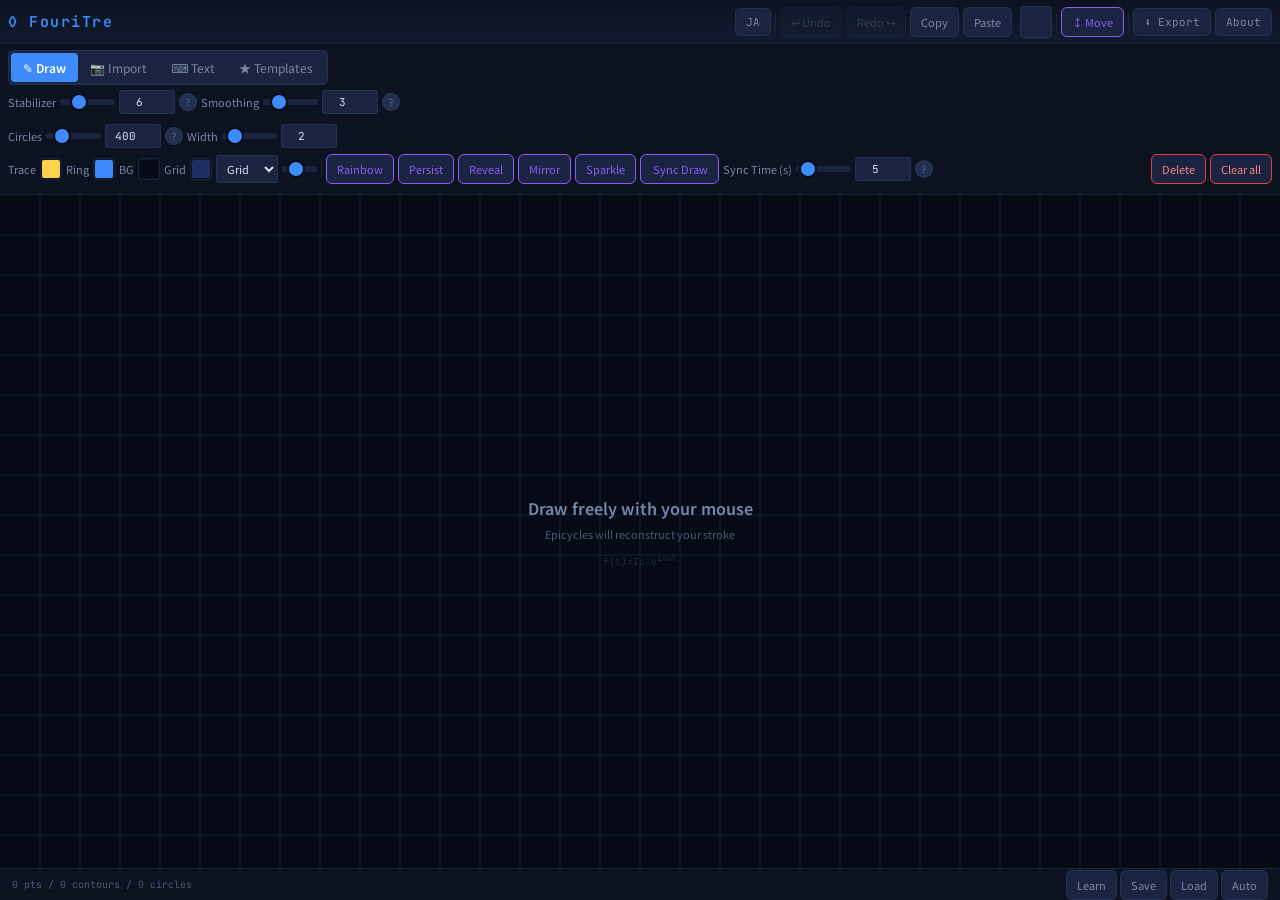
==== commit 192651e9: "Update index.html [fix] set lang auto" ====
--- a/index.html
+++ b/index.html
@@ -307,7 +307,9 @@
     <script>
         var FIMG = "[data-uri]";
         function $(id) { return document.getElementById(id) }
-        var lang = 'ja', L = {
+        var lang = (navigator.language || navigator.userLanguage || "en").toLowerCase().startsWith("ja") ? "ja" : "en";
+        document.documentElement.setAttribute("lang", lang);
+        var L = {
             tabDraw: { ja: '\u270E \u63CF\u753B', en: '\u270E Draw' }, tabImport: { ja: '\uD83D\uDCF7 \u30A4\u30F3\u30DD\u30FC\u30C8', en: '\uD83D\uDCF7 Import' }, tabText: { ja: '\u2328 \u30C6\u30AD\u30B9\u30C8', en: '\u2328 Text' }, tabTempl: { ja: '\u2605 \u30C6\u30F3\u30D7\u30EC\u30FC\u30C8', en: '\u2605 Templates' },
             lStab: { ja: '\u5B89\u5B9A\u5316', en: 'Stabilizer' }, lSmooth: { ja: '\u5E73\u6ED1\u5316', en: 'Smoothing' }, lThresh: { ja: '\u95BE\u5024', en: 'Threshold' }, lContN: { ja: '\u8F2A\u90ED\u6570', en: 'Contours' },
             lCircles: { ja: '\u5186\u306E\u6570', en: 'Circles' }, lSpeed: { ja: '\u901F\u5EA6', en: 'Speed' }, lLineW: { ja: '\u7DDA\u5E45', en: 'Width' },
@@ -452,7 +454,25 @@
         // =====================================================
         // MAIN ANIMATION LOOP
         // =====================================================
+        // =====================================================
+        // MAIN ANIMATION LOOP
+        // =====================================================
         function loop() {
+            // Update reveal count and clear traces to prevent "jumping" lines when circle count increases
+            if (revealMode) {
+                var prevN = Math.floor(revealN);
+                if (revealN < mc) {
+                    revealN += 0.4; // Control reveal speed
+                    if (Math.floor(revealN) !== prevN) {
+                        // Reset all traces because changing the number of circles shifts the tip position
+                        layers.forEach(function(ly) {
+                            ly.cons.forEach(function(c) { c.tp = []; });
+                        });
+                        uSt();
+                    }
+                }
+            }
+
             var nC = revealMode ? Math.floor(revealN) : mc; cx.fillStyle = cBg; cx.fillRect(0, 0, W, H); drBg(); drMirAxis();
             layers.forEach(function (ly) { var cdx = ly.cons.length ? ly.cons[0].dx : 0, cdy = ly.cons.length ? ly.cons[0].dy : 0; ly.frozen.forEach(function (f) { drFz(f, cdx, cdy); if (fMirror) { var mps = f.map(function (p) { return mirrorPt(p.x + cdx, p.y + cdy) }); var mf = mps; mf.color = f.color; drFz(mf, 0, 0) } }) });
             if (appSt === 'drawing' && rp.length > 1) { cx.beginPath(); cx.moveTo(rp[0].x, rp[0].y); for (var i = 1; i < rp.length; i++)cx.lineTo(rp[i].x, rp[i].y); cx.strokeStyle = rA(cTr, .7); cx.lineWidth = lw; cx.lineCap = 'round'; cx.stroke(); cx.lineCap = 'butt' }
@@ -526,7 +546,6 @@
             requestAnimationFrame(loop);
         }
 
-
         // =====================================================
         // INPUT HANDLING: Mouse/touch, drag, delete mode
         // =====================================================
@@ -560,7 +579,32 @@
             if (dragging) { var ly = layers[dragging.layer]; var ndx = p.x - dragging.offX, ndy = p.y - dragging.offY; ly.cons.forEach(function (c) { c.dx = ndx; c.dy = ndy }); return }
             if (!dr) return; var pp = stblz(p), l = rp[rp.length - 1], dx = pp.x - l.x, dy = pp.y - l.y; if (dx * dx + dy * dy > 3) rp.push(pp)
         }
-        function oU(e) { e.preventDefault(); if (dragging) { dragging = null; cv.style.cursor = moveMode ? 'grab' : 'crosshair'; return } if (!dr) return; dr = false; if (rp.length > 10) { var s = smP(rp, sm); addLayer([bldC(s, cTr)]); rp = [] } else { rp = []; if (!layers.length) appSt = 'idle' } }
+        function oU(e) {
+            e.preventDefault();
+            if (dragging) { dragging = null; cv.style.cursor = moveMode ? 'grab' : 'crosshair'; return; }
+            if (!dr) return;
+            dr = false;
+            if (rp.length > 10) {
+                // Make round-trip for mouse drawn paths to avoid Gibbs phenomenon and forced straight lines
+                var pStart = rp[0];
+                var pEnd = rp[rp.length - 1];
+                var distSq = Math.pow(pStart.x - pEnd.x, 2) + Math.pow(pStart.y - pEnd.y, 2);
+                if (distSq > 100) {
+                    var rev = [];
+                    for (var k = rp.length - 2; k > 0; k--) {
+                        rev.push(rp[k]);
+                    }
+                    rp = rp.concat(rev);
+                }
+
+                var s = smP(rp, sm);
+                addLayer([bldC(s, cTr)]);
+                rp = [];
+            } else {
+                rp = [];
+                if (!layers.length) appSt = 'idle';
+            }
+        }
         cv.addEventListener('mousedown', oD); cv.addEventListener('mousemove', oM); cv.addEventListener('mouseup', oU); cv.addEventListener('mouseleave', function (e) { if (dr || dragging) oU(e) });
         cv.addEventListener('touchstart', function (e) { oD(e) }, { passive: false }); cv.addEventListener('touchmove', function (e) { oM(e) }, { passive: false }); cv.addEventListener('touchend', function (e) { oU(e) }, { passive: false });
         cv.addEventListener('contextmenu', function (e) { e.preventDefault() });
@@ -771,37 +815,42 @@
             var finalPaths = tracedContours.slice();
 
             while (finalPaths.length > mxC && finalPaths.length > 1) {
-                var i = 0; // Reference path (usually the longest or first)
-                var tail = finalPaths[i][finalPaths[i].length - 1];
-                var bestIdx = -1;
+                var bestI = -1, bestJ = -1;
                 var minDistSq = Infinity;
-                var reverseNext = false;
-
-                // Find the segment whose start or end is closest to the current tail
-                for (var j = 1; j < finalPaths.length; j++) {
-                    var startPt = finalPaths[j][0];
-                    var endPt = finalPaths[j][finalPaths[j].length - 1];
-
-                    var d2Start = Math.pow(tail.x - startPt.x, 2) + Math.pow(tail.y - startPt.y, 2);
-                    var d2End = Math.pow(tail.x - endPt.x, 2) + Math.pow(tail.y - endPt.y, 2);
-
-                    if (d2Start < minDistSq) {
-                        minDistSq = d2Start;
-                        bestIdx = j;
-                        reverseNext = false;
-                    }
-                    if (d2End < minDistSq) {
-                        minDistSq = d2End;
-                        bestIdx = j;
-                        reverseNext = true;
-                    }
-                }
-
-                if (bestIdx !== -1) {
-                    // Join the segments
-                    var nextPath = finalPaths.splice(bestIdx, 1)[0];
-                    if (reverseNext) nextPath.reverse();
-                    finalPaths[i] = finalPaths[i].concat(nextPath);
+                var reverseI = false, reverseJ = false;
+
+                // Find the two segments whose endpoints are closest across the entire set
+                for (var i = 0; i < finalPaths.length; i++) {
+                    var iHead = finalPaths[i][0];
+                    var iTail = finalPaths[i][finalPaths[i].length - 1];
+                    for (var j = i + 1; j < finalPaths.length; j++) {
+                        var jHead = finalPaths[j][0];
+                        var jTail = finalPaths[j][finalPaths[j].length - 1];
+
+                        // Evaluate 4 possible connection points: Tail-Head, Tail-Tail, Head-Head, Head-Tail
+                        var dTH = Math.pow(iTail.x - jHead.x, 2) + Math.pow(iTail.y - jHead.y, 2);
+                        var dTT = Math.pow(iTail.x - jTail.x, 2) + Math.pow(iTail.y - jTail.y, 2);
+                        var dHH = Math.pow(iHead.x - jHead.x, 2) + Math.pow(iHead.y - jHead.y, 2);
+                        var dHT = Math.pow(iHead.x - jTail.x, 2) + Math.pow(iHead.y - jTail.y, 2);
+
+                        var minD = Math.min(dTH, dTT, dHH, dHT);
+                        if (minD < minDistSq) {
+                            minDistSq = minD;
+                            bestI = i; bestJ = j;
+                            if (minD === dTH) { reverseI = false; reverseJ = false; }
+                            else if (minD === dTT) { reverseI = false; reverseJ = true; }
+                            else if (minD === dHH) { reverseI = true; reverseJ = false; }
+                            else { reverseI = true; reverseJ = true; }
+                        }
+                    }
+                }
+
+                if (bestI !== -1) {
+                    var pathI = finalPaths[bestI];
+                    var pathJ = finalPaths.splice(bestJ, 1)[0];
+                    if (reverseI) pathI.reverse();
+                    if (reverseJ) pathJ.reverse();
+                    finalPaths[bestI] = pathI.concat(pathJ);
                 }
             }
 
@@ -831,20 +880,33 @@
                 var pEnd = pts[pts.length - 1];
                 var distSq = Math.pow(pStart.x - pEnd.x, 2) + Math.pow(pStart.y - pEnd.y, 2);
 
+                // Convert open paths to round-trips to avoid Gibbs phenomenon artifacts
                 if (distSq > 100) {
                     var rev = [];
                     for (var k = pts.length - 2; k > 0; k--) {
                         rev.push(pts[k]);
                     }
                     pts = pts.concat(rev);
-                }
-
-                var mVal = 1e9, mIdx = 0;
-                for (var i = 0; i < pts.length; i++) {
-                    var v = pts[i].x + pts[i].y;
-                    if (v < mVal) { mVal = v; mIdx = i; }
-                }
-                pts = pts.slice(mIdx).concat(pts.slice(0, mIdx));
+                } else {
+                    // For naturally closed paths, shift starting point to top-left to normalize drawing start
+                    var mVal = 1e9, mIdx = 0;
+                    for (var i = 0; i < pts.length; i++) {
+                        var v = pts[i].x + pts[i].y;
+                        if (v < mVal) { mVal = v; mIdx = i; }
+                    }
+                    pts = pts.slice(mIdx).concat(pts.slice(0, mIdx));
+                }
+
+                // Shift starting point to top-left ONLY if the path was already closed.
+                // This prevents breaking the drawing order of open paths.
+                if (distSq <= 100) {
+                    var mVal = 1e9, mIdx = 0;
+                    for (var i = 0; i < pts.length; i++) {
+                        var v = pts[i].x + pts[i].y;
+                        if (v < mVal) { mVal = v; mIdx = i; }
+                    }
+                    pts = pts.slice(mIdx).concat(pts.slice(0, mIdx));
+                }
 
                 var maxPts = Math.min(pts.length, 1000);
                 var s = smP(resamp(pts, maxPts), 2);
@@ -1060,7 +1122,7 @@
             }
         }
         function clrAll() { pushUndo(); appSt = 'idle'; layers = []; rp = []; lastImg = null; ov.classList.remove('h'); $('ep-st').textContent = ''; $('b-redet').style.display = 'none'; fPers = false; $('b-persist').classList.remove('on'); revealMode = false; updUB() }
-        setL('ja'); loop();
+        setL(lang); loop();
         function copyObj() {
             if (!layers.length) return;
             var hit = hitLayer(lastMouse);
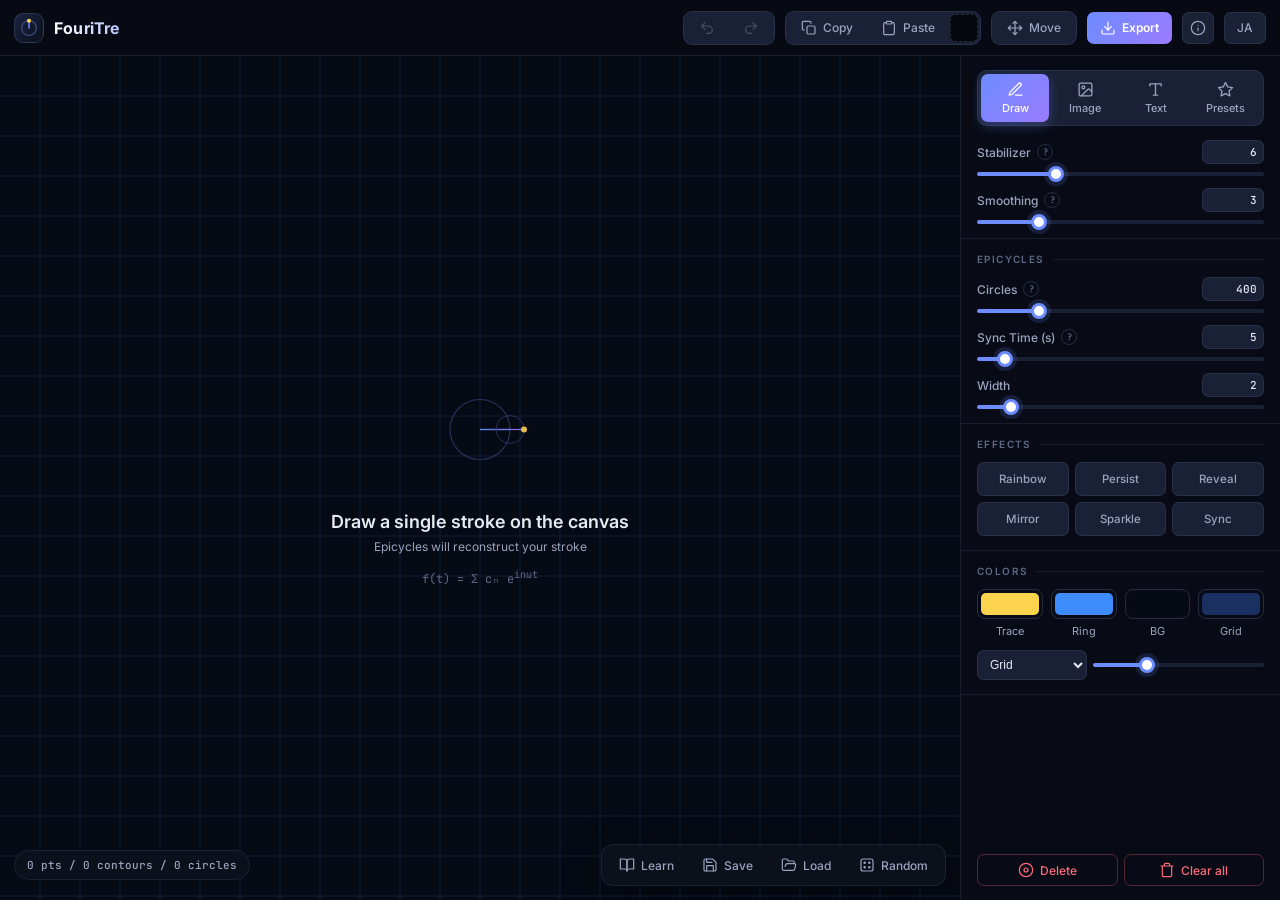
==== commit 9bdc29e5: "Stop open strokes from folding back; redesign the UI - Open paths (start/end far apart) are still fi" ====
--- a/index.html
+++ b/index.html
@@ -14,104 +14,168 @@
 <meta name="twitter:image" content="[data-uri]">
 <link rel="icon" href="data:image/svg+xml,<svg xmlns='http://www.w3.org/2000/svg' viewBox='0 0 100 100'><rect width='100' height='100' rx='20' fill='%23060a14'/><circle cx='50' cy='50' r='35' fill='none' stroke='%233d8bfd' stroke-width='3'/><circle cx='50' cy='15' r='5' fill='%23fcd34d'/></svg>">
 <style>
-@import url('https://fonts.googleapis.com/css2?family=JetBrains+Mono:wght@400;600&family=Noto+Sans+JP:wght@400;600&family=Caveat&family=Playfair+Display&family=Noto+Serif+JP&display=swap');
-:root{--b0:#060a14;--b1:#0c1220;--b2:#121a2e;--b3:#1a2440;--b4:#223050;--tx:#d8e0f0;--t2:#7888a8;--t3:#4a5878;--ac:#3d8bfd;--a2:#fcd34d;--a3:#8b5cf6;--bd:rgba(60,90,140,.25);--r:6px;--M:'JetBrains Mono',monospace;--S:'Noto Sans JP',system-ui,sans-serif}
-*{margin:0;padding:0;box-sizing:border-box}body{background:var(--b0);color:var(--tx);font-family:var(--S);overflow:hidden;height:100dvh;font-size:13px}
+@import url('https://fonts.googleapis.com/css2?family=Inter:wght@400;500;600;700&family=JetBrains+Mono:wght@400;500;600&family=Noto+Sans+JP:wght@400;500;700&family=Caveat&family=Playfair+Display&family=Noto+Serif+JP&display=swap');
+:root{
+  --bg:#05070d;--sf:rgba(14,18,30,.78);--sf2:rgba(22,28,46,.9);--sf3:#1a2136;--ln:rgba(148,163,210,.12);--ln2:rgba(148,163,210,.22);
+  --tx:#e6eaf5;--t2:#9aa4bf;--t3:#5f6987;
+  --ac:#6d8cff;--ac2:#9b7bff;--acs:rgba(109,140,255,.16);--gd:#fcd34d;--dn:#ff6b7a;--dns:rgba(255,107,122,.12);
+  --r:10px;--rs:7px;--sh:0 10px 40px rgba(0,0,0,.45);
+  --M:'JetBrains Mono',ui-monospace,monospace;--S:'Inter','Noto Sans JP',system-ui,sans-serif;
+  /* legacy aliases (used by inline styles) */
+  --b0:var(--bg);--b2:var(--sf2);--b3:var(--sf3);--bd:var(--ln);--a3:var(--ac2)
+}
+*{margin:0;padding:0;box-sizing:border-box}
+html,body{height:100%}
+body{background:var(--bg);color:var(--tx);font-family:var(--S);font-size:13px;overflow:hidden;-webkit-font-smoothing:antialiased}
 ::selection{background:var(--ac);color:#fff}
-input[type=range]{-webkit-appearance:none;appearance:none;height:4px;background:var(--b3);border-radius:2px;outline:none;cursor:pointer}
-input[type=range]::-webkit-slider-thumb{-webkit-appearance:none;width:14px;height:14px;border-radius:50%;background:var(--ac);border:2px solid var(--b0);cursor:pointer}
-input[type=number]{width:40px;background:var(--b3);border:1px solid var(--bd);color:var(--tx);border-radius:3px;padding:2px;font-size:10px;font-family:var(--M);text-align:center;outline:none}
-input[type=number]:focus{border-color:var(--ac)}
-textarea{background:var(--b3);border:1px solid var(--bd);color:var(--tx);border-radius:3px;padding:4px 6px;font-size:14px;outline:none;width:100px;height:38px;resize:vertical;font-family:var(--S)}
-textarea:focus{border-color:var(--ac)}
-select{background:var(--b3);border:1px solid var(--bd);color:var(--tx);border-radius:3px;padding:2px 4px;font-size:10px;font-family:var(--S);outline:none;cursor:pointer}
-#app{display:grid;grid-template-rows:auto auto 1fr auto;height:100dvh}
-#hd{background:linear-gradient(180deg,var(--b1),var(--b2));display:flex;align-items:center;padding:0 12px;height:40px;gap:6px;border-bottom:1px solid var(--bd)}
-#hd h1{font-family:var(--M);font-size:14px;font-weight:600;letter-spacing:1.5px;margin-right:auto;cursor:pointer;color:var(--ac)}
-#hd h1 i{font-style:normal;color:var(--a3);font-size:11px}
-.hb{background:var(--b3);border:1px solid var(--bd);color:var(--t2);padding:3px 9px;border-radius:var(--r);font-size:10px;cursor:pointer;font-family:var(--M);transition:all .15s}
-.hb:hover{border-color:var(--ac);color:var(--tx)}
-.hs{width:1px;height:16px;background:var(--bd)}
-#ctrl{background:var(--b1);border-bottom:1px solid var(--bd);padding:6px 12px 4px;overflow-x:auto;scrollbar-width:none}
-#ctrl::-webkit-scrollbar{display:none}
-.tabs{display:inline-flex;background:var(--b3);border-radius:var(--r);padding:2px;margin-bottom:5px;border:1px solid var(--bd)}
-.tab{padding:4px 12px;border-radius:4px;cursor:pointer;font-size:11px;color:var(--t2);border:none;background:transparent;font-family:var(--S);transition:all .15s}
-.tab.on{background:var(--ac);color:#fff;font-weight:600}
-.sect{display:none}.sect.vis{display:flex;flex-wrap:wrap;gap:5px;align-items:center;margin-bottom:4px}
-.cr{display:flex;align-items:center;gap:6px;flex-wrap:wrap;margin-bottom:4px}
-.cr>label{font-size:11px;color:var(--t2);display:flex;align-items:center;gap:4px}
-.cr input[type=range]{width:55px}
-.ht{width:14px;height:14px;border-radius:50%;background:var(--b4);border:1px solid var(--bd);color:var(--t3);font-size:8px;cursor:help;display:inline-flex;align-items:center;justify-content:center;font-weight:600;flex-shrink:0;position:relative;font-family:var(--M)}
-.ht:hover{border-color:var(--a3);color:var(--a3)}
-.ht:hover::after{content:attr(data-h);position:absolute;top:calc(100% + 5px);left:50%;transform:translateX(-50%);background:var(--b4);border:1px solid var(--bd);padding:6px 8px;border-radius:var(--r);font-size:10px;white-space:pre-wrap;z-index:999;color:var(--tx);pointer-events:none;line-height:1.4;max-width:200px;font-family:var(--S);box-shadow:0 4px 16px rgba(0,0,0,.4)}
-.sb{font-size:10px;padding:3px 8px;border-radius:var(--r);cursor:pointer;border:1px solid var(--bd);background:var(--b3);color:var(--t2);font-family:var(--S);transition:all .15s}
-.sb:hover{border-color:var(--ac);color:var(--tx)}.sb.on{background:var(--ac);color:#fff;border-color:var(--ac)}
-.sb.ac{border-color:var(--a3);color:var(--a3)}.sb.ac.on{background:var(--a3);color:#fff}
-.sb.dn{border-color:#e53e3e;color:#fc8181}.sb.dn:hover{background:rgba(229,62,62,.12)}
-.sb:disabled{opacity:.3;cursor:default;pointer-events:none}
-.tpl{display:flex;gap:3px;flex-wrap:wrap}
-.tpl button{font-size:10px;padding:4px 9px;border-radius:var(--r);cursor:pointer;border:1px solid var(--bd);background:var(--b3);color:var(--t2);font-family:var(--S);transition:all .15s}
-.tpl button:hover{border-color:var(--a2);color:var(--a2)}
-.ci{width:18px;height:18px;border:1px solid var(--bd);border-radius:3px;padding:0;cursor:pointer;-webkit-appearance:none;appearance:none;background:none}
-.ci::-webkit-color-swatch-wrapper{padding:1px}.ci::-webkit-color-swatch{border:none;border-radius:2px}
-#cw{position:relative;overflow:hidden;background:var(--b0);touch-action:none}
+button{font-family:inherit}
+svg.i{width:16px;height:16px;flex-shrink:0;fill:none;stroke:currentColor;stroke-width:1.8;stroke-linecap:round;stroke-linejoin:round}
+
+/* ---------- form controls ---------- */
+input[type=range]{-webkit-appearance:none;appearance:none;width:100%;height:4px;border-radius:4px;outline:none;cursor:pointer;
+  background:linear-gradient(90deg,var(--ac) 0,var(--ac) var(--p,50%),var(--sf3) var(--p,50%),var(--sf3) 100%)}
+input[type=range]::-webkit-slider-thumb{-webkit-appearance:none;width:16px;height:16px;border-radius:50%;background:#fff;border:3px solid var(--ac);box-shadow:0 0 0 4px rgba(109,140,255,.15);cursor:pointer;transition:transform .15s}
+input[type=range]::-webkit-slider-thumb:hover{transform:scale(1.15)}
+input[type=range]::-moz-range-thumb{width:12px;height:12px;border-radius:50%;background:#fff;border:3px solid var(--ac);cursor:pointer}
+input[type=number],input[type=text],textarea,select{background:var(--sf3);border:1px solid var(--ln);color:var(--tx);border-radius:var(--rs);outline:none;transition:border-color .15s,box-shadow .15s}
+input[type=number]{width:62px;padding:4px 6px;font:500 11px var(--M);text-align:right;-moz-appearance:textfield}
+input[type=number]::-webkit-inner-spin-button,input[type=number]::-webkit-outer-spin-button{-webkit-appearance:none;margin:0}
+input:focus,textarea:focus,select:focus{border-color:var(--ac);box-shadow:0 0 0 3px var(--acs)}
+textarea{width:100%;min-height:64px;padding:8px 10px;font:16px var(--S);resize:vertical}
+select{padding:6px 8px;font-size:12px;cursor:pointer;width:100%}
+input[type=file]{display:none}
+
+/* ---------- buttons ---------- */
+.hb,.sb{display:inline-flex;align-items:center;justify-content:center;gap:6px;height:32px;padding:0 12px;border-radius:var(--rs);border:1px solid var(--ln);background:var(--sf3);color:var(--t2);font-size:12px;font-weight:500;cursor:pointer;white-space:nowrap;flex-shrink:0;transition:background .15s,border-color .15s,color .15s,transform .1s}
+.hb:hover,.sb:hover{color:var(--tx);border-color:var(--ln2);background:#222a44}
+.hb:active,.sb:active{transform:translateY(1px)}
+.sb.on{background:var(--ac);border-color:var(--ac);color:#fff}
+.sb.ac.on{background:linear-gradient(135deg,var(--ac),var(--ac2));border-color:transparent;color:#fff;box-shadow:0 4px 14px rgba(109,140,255,.3)}
+.sb.pr{background:linear-gradient(135deg,var(--ac),var(--ac2));border-color:transparent;color:#fff;font-weight:600}
+.sb.pr:hover{filter:brightness(1.1)}
+.sb.dn{color:var(--dn);border-color:rgba(255,107,122,.3);background:transparent}
+.sb.dn:hover,.sb.dn.on{background:var(--dns);border-color:var(--dn);color:var(--dn)}
+.sb:disabled{opacity:.35;cursor:default;pointer-events:none}
+.ic{width:32px;padding:0}
+.grp{display:flex;align-items:center;gap:2px;padding:2px;background:var(--sf3);border:1px solid var(--ln);border-radius:calc(var(--rs) + 2px)}
+.grp .sb,.grp .hb{background:transparent;border-color:transparent;height:28px}
+.grp .sb:hover,.grp .hb:hover{background:rgba(255,255,255,.06)}
+.grp .sb.on{background:var(--acs);color:var(--ac);border-color:transparent}
+
+/* ---------- layout ---------- */
+#app{display:grid;grid-template-rows:56px 1fr;height:100dvh}
+#hd{display:flex;align-items:center;gap:10px;padding:0 14px;background:rgba(8,11,20,.92);border-bottom:1px solid var(--ln);backdrop-filter:blur(12px);z-index:20;overflow-x:auto;scrollbar-width:none}
+#hd::-webkit-scrollbar{display:none}
+.brand{display:flex;align-items:center;gap:10px;margin-right:auto;cursor:pointer;flex-shrink:0;user-select:none}
+.logo{width:30px;height:30px;border-radius:9px;background:linear-gradient(135deg,#1b2340,#0b0f1c);border:1px solid var(--ln2);display:grid;place-items:center}
+.logo svg{width:22px;height:22px}
+.logo .arm{transform-origin:12px 12px;animation:spin 6s linear infinite}
+@keyframes spin{to{transform:rotate(360deg)}}
+.brand h1{font:700 16px var(--S);letter-spacing:.2px;background:linear-gradient(90deg,#fff,#b9c6ff);-webkit-background-clip:text;background-clip:text;color:transparent}
+.brand h1 i{font-style:normal;font-weight:500;font-size:11px;color:var(--t3);margin-left:6px;-webkit-text-fill-color:var(--t3)}
+#clipPrev{width:28px;height:28px;border-radius:6px;background:var(--bg);border:1px dashed var(--ln2)}
+#main{display:grid;grid-template-columns:1fr 320px;min-height:0;position:relative}
+
+/* ---------- canvas ---------- */
+#cw{position:relative;overflow:hidden;background:var(--bg);touch-action:none;min-width:0}
 #cv{width:100%;height:100%;display:block;cursor:crosshair}
-#ov{position:absolute;top:50%;left:50%;transform:translate(-50%,-50%);text-align:center;pointer-events:none;transition:opacity .5s}
-#ov.h{opacity:0}#ov p{font-size:16px;color:var(--t2);margin:0 0 4px;font-weight:600}#ov small{font-size:11px;color:var(--t3)}
-#ov .math{font-family:var(--M);font-size:10px;color:var(--t3);margin-top:10px;opacity:.4}
-#ft{background:var(--b1);display:flex;align-items:center;justify-content:space-between;padding:0 12px;height:32px;border-top:1px solid var(--bd);overflow-x:auto;scrollbar-width:none}
-#ft::-webkit-scrollbar{display:none}.st{font-family:var(--M);font-size:10px;color:var(--t3)}.fa{display:flex;gap:3px;flex-shrink:0}
-#edu{display:none;background:var(--b2);border-top:1px solid var(--bd);padding:14px 18px;overflow-y:auto;max-height:200px;font-size:12px;line-height:1.7;color:var(--t2)}
-#edu.vis{display:block}#edu h4{font-size:13px;font-weight:600;color:var(--ac);margin:12px 0 3px}#edu h4:first-child{margin-top:0}
-.fm{font-family:var(--M);font-size:11px;padding:6px 10px;background:var(--b3);border-radius:var(--r);border:1px solid var(--bd);margin:4px 0;display:inline-block;color:var(--a2)}
-.eg{display:grid;grid-template-columns:1fr 1fr;gap:6px;margin:8px 0}
-.ec{padding:8px;background:var(--b3);border-radius:var(--r);border:1px solid var(--bd)}.ec b{font-weight:600;font-size:11px;color:var(--a3);display:block;margin-bottom:2px}.ec span{font-size:11px}
-input[type=file]{display:none}
-.mbg{display:none;position:fixed;inset:0;background:rgba(4,8,16,.85);z-index:9999;align-items:center;justify-content:center;backdrop-filter:blur(4px)}.mbg.on{display:flex}
-.mod{background:var(--b2);border:1px solid var(--bd);border-radius:12px;padding:24px;max-width:380px;width:92%;position:relative;box-shadow:0 16px 48px rgba(0,0,0,.5)}
-.mc{position:absolute;top:8px;right:12px;background:none;border:none;color:var(--t3);font-size:16px;cursor:pointer}.mc:hover{color:var(--tx)}
-.bmc{display:flex;align-items:center;justify-content:center;gap:8px;background:#FFDD00;color:#000;padding:9px;border-radius:8px;text-decoration:none;font-weight:700;font-size:12px;margin:12px 0}
-.cbox{background:var(--b3);border:1px solid var(--bd);border-radius:var(--r);padding:8px;margin-top:12px}.cbox .cl{font-family:var(--M);font-size:8px;color:var(--t3);margin-bottom:3px;letter-spacing:1.5px}.cbox p{font-size:10px;color:var(--t2);line-height:1.5}.cbox a{color:var(--ac);text-decoration:none}
-.expg{display:flex;flex-direction:column;gap:6px}.expg button{padding:10px;font-size:12px;width:100%}
-#recInd{display:none;position:absolute;top:10px;right:10px;background:rgba(200,30,30,.9);color:#fff;padding:4px 10px;border-radius:20px;font-size:10px;font-family:var(--M);z-index:10;animation:pulse 1s infinite}
-@keyframes pulse{0%,100%{opacity:1}50%{opacity:.5}}
-
-
-.hb, .sb { padding: 6px 10px; font-size: 11px; white-space: nowrap; flex-shrink: 0; }
-.tab { padding: 6px 12px; font-size: 12px; white-space: nowrap; flex-shrink: 0; }
-.tpl button { padding: 6px 10px; font-size: 11px; white-space: nowrap; }
-.ht { width: 18px; height: 18px; font-size: 10px; }
-.hs { flex-shrink: 0; }
-
-input[type=range] { height: 6px; }
-input[type=range]::-webkit-slider-thumb { width: 18px; height: 18px; }
-input[type=number] { width: 56px; padding: 4px; font-size: 11px; }
-select { padding: 4px 6px; font-size: 11px; }
-.ci { width: 22px; height: 22px; flex-shrink: 0; }
-textarea { font-size: 14px; height: 40px; }
-
-#ctrl { max-height: 40dvh; overflow-y: auto; padding: 6px 8px 4px; }
-#ctrl::-webkit-scrollbar { width: 4px; }
-#ctrl::-webkit-scrollbar-thumb { background: var(--bd); border-radius: 2px; }
-
-.cr { flex-wrap: wrap; gap: 4px; margin-bottom: 6px; }
-.cr>label { font-size: 11px; white-space: nowrap; }
-.tpl { flex-wrap: wrap; gap: 4px; }
-
-#hd { height: 44px; overflow-x: auto; flex-wrap: nowrap; -webkit-overflow-scrolling: touch; padding: 0 8px; gap: 4px;}
-#hd::-webkit-scrollbar { display: none; }
-#hd h1 { font-size: 15px; margin-right: auto; flex-shrink: 0; }
-
-.ht::after,
-.ht::before,
-.tooltip {
-    white-space: pre-wrap !important;
-    word-break: normal !important;
-    width: max-content !important;
-    max-width: 250px;
-    line-height: 1.4;
+#ov{position:absolute;top:50%;left:50%;transform:translate(-50%,-50%);text-align:center;pointer-events:none;transition:opacity .5s,transform .5s}
+#ov.h{opacity:0;transform:translate(-50%,-46%)}
+#ov .hero{width:120px;height:120px;margin:0 auto 18px;opacity:.9}
+#ov .hero .a1{transform-origin:60px 60px;animation:spin 8s linear infinite}
+#ov .hero .a2{transform-origin:90px 60px;animation:spin 3s linear infinite reverse}
+#ov p{font-size:18px;font-weight:600;color:var(--tx);margin-bottom:6px}
+#ov small{font-size:12px;color:var(--t2)}
+#ov .math{font:12px var(--M);color:var(--t3);margin-top:14px}
+#recInd{display:none;position:absolute;top:14px;left:50%;transform:translateX(-50%);background:rgba(220,38,38,.92);color:#fff;padding:6px 14px;border-radius:999px;font:600 11px var(--M);z-index:10;animation:pulse 1s infinite;box-shadow:0 6px 20px rgba(220,38,38,.35)}
+@keyframes pulse{0%,100%{opacity:1}50%{opacity:.55}}
+#ft{position:absolute;left:14px;right:14px;bottom:14px;display:flex;align-items:center;justify-content:space-between;gap:10px;pointer-events:none;z-index:5}
+#ft>*{pointer-events:auto}
+.st{font:500 11px var(--M);color:var(--t2);background:var(--sf);border:1px solid var(--ln);padding:7px 12px;border-radius:999px;backdrop-filter:blur(10px);white-space:nowrap;overflow:hidden;text-overflow:ellipsis}
+.st:empty{display:none}
+.fa{display:flex;gap:2px;padding:4px;background:var(--sf);border:1px solid var(--ln);border-radius:12px;backdrop-filter:blur(10px);box-shadow:var(--sh);margin-left:auto}
+.fa .sb{background:transparent;border-color:transparent}
+.fa .sb:hover{background:rgba(255,255,255,.06)}
+
+/* ---------- side panel ---------- */
+#ctrl{background:rgba(9,12,22,.96);border-left:1px solid var(--ln);overflow-y:auto;display:flex;flex-direction:column;min-height:0;scrollbar-width:thin;scrollbar-color:var(--ln2) transparent}
+#ctrl::-webkit-scrollbar{width:6px}#ctrl::-webkit-scrollbar-thumb{background:var(--ln2);border-radius:3px}
+.pnl{padding:14px 16px;border-bottom:1px solid var(--ln)}
+.pnl:last-child{border-bottom:none}
+.pt{font:600 10px var(--S);letter-spacing:1.4px;text-transform:uppercase;color:var(--t3);margin-bottom:12px;display:flex;align-items:center;gap:8px}
+.pt::after{content:'';flex:1;height:1px;background:var(--ln)}
+.tabs{display:grid;grid-template-columns:repeat(4,1fr);gap:2px;padding:3px;background:var(--sf3);border:1px solid var(--ln);border-radius:var(--r);margin-bottom:14px}
+.tab{display:flex;flex-direction:column;align-items:center;gap:3px;padding:7px 2px;border:none;border-radius:7px;background:transparent;color:var(--t2);font-size:11px;font-weight:500;cursor:pointer;transition:all .15s;white-space:nowrap}
+.tab svg.i{width:17px;height:17px}
+.tab:hover{color:var(--tx)}
+.tab.on{background:linear-gradient(135deg,var(--ac),var(--ac2));color:#fff;box-shadow:0 4px 12px rgba(109,140,255,.3)}
+.sect{display:none}.sect.vis{display:flex;flex-direction:column;gap:12px}
+.stack{display:flex;flex-direction:column;gap:12px}
+.fld{display:flex;flex-direction:column;gap:8px}
+.fh{display:flex;align-items:center;gap:6px}
+.fh>label{font-size:12px;color:var(--t2);font-weight:500}
+.fh input[type=number]{margin-left:auto}
+.row{display:flex;gap:6px;flex-wrap:wrap;align-items:center}
+.row>.sb{flex:1}
+.wide{width:100%}
+.ht{width:16px;height:16px;border-radius:50%;background:transparent;border:1px solid var(--ln2);color:var(--t3);font:600 9px var(--M);cursor:help;display:inline-flex;align-items:center;justify-content:center;flex-shrink:0;position:relative}
+.ht:hover{border-color:var(--ac);color:var(--ac)}
+.ht:hover::after{content:attr(data-h);position:absolute;top:calc(100% + 6px);left:-8px;background:#1d2440;border:1px solid var(--ln2);padding:8px 10px;border-radius:8px;font:400 11px/1.5 var(--S);white-space:pre-wrap;width:max-content;max-width:220px;z-index:999;color:var(--tx);pointer-events:none;box-shadow:var(--sh)}
+.chips{display:grid;grid-template-columns:repeat(3,1fr);gap:6px}
+.chips .sb{height:34px;padding:0 6px;font-size:11.5px}
+.sub{display:flex;flex-direction:column;gap:12px;margin-top:12px;padding:12px;border-radius:var(--r);background:rgba(155,123,255,.06);border:1px solid rgba(155,123,255,.18)}
+.sw{display:grid;grid-template-columns:repeat(4,1fr);gap:8px;margin-bottom:12px}
+.sw label{display:flex;flex-direction:column;align-items:center;gap:5px;font-size:11px;color:var(--t2);cursor:pointer}
+.ci{width:100%;height:30px;border:1px solid var(--ln2);border-radius:8px;padding:0;cursor:pointer;-webkit-appearance:none;appearance:none;background:none}
+.ci::-webkit-color-swatch-wrapper{padding:3px}.ci::-webkit-color-swatch{border:none;border-radius:5px}
+.ci::-moz-color-swatch{border:none;border-radius:5px}
+.tpl{display:grid;grid-template-columns:1fr 1fr;gap:6px}
+.tpl button{height:38px;border-radius:var(--rs);border:1px solid var(--ln);background:var(--sf3);color:var(--t2);font-size:12px;cursor:pointer;text-align:left;padding:0 12px;transition:all .15s}
+.tpl button:hover{border-color:var(--gd);color:var(--gd);background:rgba(252,211,77,.06)}
+.danger{display:grid;grid-template-columns:1fr 1fr;gap:6px;margin-top:auto}
+.hint{font-size:11.5px;color:var(--t3);line-height:1.55}
+
+/* ---------- learn drawer ---------- */
+#edu{display:none;position:absolute;left:14px;bottom:66px;width:min(460px,calc(100% - 28px));max-height:calc(100% - 90px);overflow-y:auto;background:var(--sf2);border:1px solid var(--ln2);border-radius:14px;padding:18px 20px;font-size:12.5px;line-height:1.7;color:var(--t2);backdrop-filter:blur(14px);box-shadow:var(--sh);z-index:6}
+#edu.vis{display:block;animation:rise .25s ease}
+@keyframes rise{from{opacity:0;transform:translateY(8px)}}
+#edu h4{font-size:14px;font-weight:600;color:var(--tx);margin:16px 0 4px}#edu h4:first-child{margin-top:0}
+#edu b{color:var(--tx)}
+.fm{font:12px var(--M);padding:8px 12px;background:var(--bg);border-radius:8px;border:1px solid var(--ln);margin:6px 0;display:inline-block;color:var(--gd)}
+.eg{display:grid;grid-template-columns:1fr 1fr;gap:8px;margin:10px 0}
+.ec{padding:10px;background:var(--sf3);border-radius:8px;border:1px solid var(--ln)}.ec b{font-weight:600;font-size:12px;color:var(--ac)!important;display:block;margin-bottom:2px}.ec span{font-size:11.5px}
+
+/* ---------- modals ---------- */
+.mbg{display:none;position:fixed;inset:0;background:rgba(3,5,10,.7);z-index:9999;align-items:center;justify-content:center;backdrop-filter:blur(6px)}.mbg.on{display:flex;animation:fade .2s}
+@keyframes fade{from{opacity:0}}
+.mod{background:#111627;border:1px solid var(--ln2);border-radius:16px;padding:24px;max-width:380px;width:92%;position:relative;box-shadow:0 24px 64px rgba(0,0,0,.6);animation:rise .25s ease}
+.mc{position:absolute;top:12px;right:12px;width:28px;height:28px;border-radius:8px;background:transparent;border:none;color:var(--t3);font-size:14px;cursor:pointer}.mc:hover{color:var(--tx);background:rgba(255,255,255,.06)}
+.bmc{display:flex;align-items:center;justify-content:center;gap:8px;background:#FFDD00;color:#000;padding:11px;border-radius:10px;text-decoration:none;font-weight:700;font-size:13px;margin:16px 0 12px}
+.cbox{background:var(--sf3);border:1px solid var(--ln);border-radius:10px;padding:10px 12px}.cbox .cl{font:600 9px var(--M);color:var(--t3);margin-bottom:4px;letter-spacing:1.5px}.cbox p{font-size:11.5px;color:var(--t2);line-height:1.5}.cbox a{color:var(--ac);text-decoration:none}
+.expg{display:grid;grid-template-columns:1fr 1fr;gap:8px}.expg button{height:44px;font-size:12.5px}
+#expFileName{width:100%;padding:10px 12px;font:13px var(--M)}
+
+/* ---------- panel toggle (mobile) ---------- */
+#b-panel{display:none}
+@media (max-width:880px){
+  #main{grid-template-columns:1fr}
+  #ctrl{background:#0b0f1b;position:absolute;left:0;right:0;bottom:0;max-height:62dvh;border-left:none;border-top:1px solid var(--ln2);border-radius:18px 18px 0 0;box-shadow:0 -12px 40px rgba(0,0,0,.5);transform:translateY(105%);transition:transform .3s cubic-bezier(.2,.8,.2,1);z-index:30}
+  #ctrl.open{transform:none}
+  #ctrl::before{content:'';display:block;width:40px;height:4px;border-radius:2px;background:var(--ln2);margin:8px auto 0;flex-shrink:0}
+  #b-panel{display:inline-flex}
+  #hd .lbl,.fa .lbl{display:none}
+  #hd{padding:0 8px;gap:4px}
+  #clipPrev{display:none}
+  .hb,.sb{height:30px;padding:0 9px}
+  .ic,#hd .grp .sb{width:30px;padding:0}
+  #hd .sb.pr{width:34px;padding:0}
+  .brand h1 i{display:none}
+  #ft{left:10px;right:10px;bottom:10px}
+  .st{display:none}
+  .fa{margin:0 auto}
+  #edu{left:10px;bottom:62px}
 }
-  
+@media (max-width:480px){.brand h1{display:none}}
 </style>
 <script>
   window.va = window.va || function () { (window.vaq = window.vaq || []).push(arguments); };
@@ -120,187 +184,175 @@
 </head>
 <body>
     <div id="app">
-        <div id="hd">
-            <h1 onclick="$('abtM').classList.add('on')">&#9674; FouriTre <i
-                    id="hdSub">&#12501;&#12540;&#12522;&#12488;&#12524;</i></h1>
+        <header id="hd">
+            <div class="brand" onclick="$('abtM').classList.add('on')">
+                <div class="logo"><svg viewBox="0 0 24 24" fill="none"><circle cx="12" cy="12" r="8" stroke="#3b4a7a" stroke-width="1.4"/><g class="arm"><line x1="12" y1="12" x2="12" y2="4" stroke="#6d8cff" stroke-width="1.6" stroke-linecap="round"/><circle cx="12" cy="4" r="2.2" fill="#fcd34d"/></g></svg></div>
+                <h1>FouriTre<i id="hdSub">&#12501;&#12540;&#12522;&#12488;&#12524;</i></h1>
+            </div>
+            <div class="grp">
+                <button class="sb" id="b-undo" onclick="undo()" disabled></button>
+                <button class="sb" id="b-redo" onclick="redo()" disabled></button>
+            </div>
+            <div class="grp">
+                <button class="sb" id="b-copy" onclick="copyObj()"></button>
+                <button class="sb" id="b-paste" onclick="pasteObj()"></button>
+                <canvas id="clipPrev" width="30" height="30"></canvas>
+            </div>
+            <div class="grp"><button class="sb ac" id="b-move" onclick="tgMove()"></button></div>
+            <button class="sb pr" id="dlBtn" onclick="$('expM').classList.add('on')"></button>
+            <button class="hb ic" id="aboutBtn" onclick="$('abtM').classList.add('on')"></button>
             <button class="hb" id="langBtn" onclick="tgLang()">EN</button>
-            <div class="hs"></div>
-            <button class="sb" id="b-undo" onclick="undo()" disabled></button>
-            <button class="sb" id="b-redo" onclick="redo()" disabled></button>
-            <button class="sb" id="b-copy" onclick="copyObj()"></button>
-            <button class="sb" id="b-paste" onclick="pasteObj()"></button>
-            <canvas id="clipPrev" width="30" height="30"
-                style="background:var(--b3); border:1px solid var(--bd); border-radius:4px; vertical-align:middle; margin-left:4px;"></canvas>
-            <div class="hs"></div>
-            <button class="sb ac" id="b-move" onclick="tgMove()">&#9995;</button>
-            <div class="hs"></div>
-            <button class="hb" id="dlBtn" onclick="$('expM').classList.add('on')"></button>
-            <button class="hb" id="aboutBtn" onclick="$('abtM').classList.add('on')"></button>
-        </div>
-        <div id="ctrl">
-            <div class="tabs"><button class="tab on" data-m="draw" id="tabDraw"></button><button class="tab"
-                    data-m="import" id="tabImport"></button><button class="tab" data-m="text"
-                    id="tabText"></button><button class="tab" data-m="templ" id="tabTempl"></button></div>
-            <div id="s-draw" class="sect vis">
-                <div class="cr">
-                    <label id="lStab"></label><input type="range" id="r-wt" min="1" max="20" value="6"><input
-                        type="number" id="n-wt" min="1" max="20" value="6"><span class="ht" id="hStab">?</span>
-                    <label id="lSmooth"></label><input type="range" id="r-sm" min="0" max="15" value="3"><input
-                        type="number" id="n-sm" min="0" max="15" value="3"><span class="ht" id="hSmooth">?</span>
+            <button class="hb ic" id="b-panel" onclick="$('ctrl').classList.toggle('open')"></button>
+        </header>
+        <div id="main">
+            <div id="cw"><canvas id="cv"></canvas>
+                <div id="ov">
+                    <svg class="hero" viewBox="0 0 120 120" fill="none">
+                        <circle cx="60" cy="60" r="30" stroke="#2a3560" stroke-width="1.2"/>
+                        <g class="a1"><line x1="60" y1="60" x2="90" y2="60" stroke="#6d8cff" stroke-width="1.4"/>
+                            <circle cx="90" cy="60" r="14" stroke="#2a3560" stroke-width="1"/>
+                            <g class="a2"><line x1="90" y1="60" x2="104" y2="60" stroke="#9b7bff" stroke-width="1.2"/><circle cx="104" cy="60" r="3" fill="#fcd34d"/></g></g>
+                    </svg>
+                    <p id="ovT"></p><small id="ovS"></small>
+                    <div class="math">f(t) = &#931; c&#8345; e<sup>in&#969;t</sup></div>
+                </div>
+                <div id="recInd">&#9679; REC</div>
+                <div id="edu">
+                    <h4 id="eduT1"></h4>
+                    <p id="eduP1"></p>
+                    <h4 id="eduT2"></h4>
+                    <p id="eduP2"></p>
+                    <div class="fm">X[k] = (1/N) &middot; &#931; x[n] &middot; e<sup>-i2&pi;kn/N</sup></div>
+                    <p id="eduP3"></p>
+                    <div class="eg">
+                        <div class="ec"><b id="ec1t"></b><span id="ec1d"></span></div>
+                        <div class="ec"><b id="ec2t"></b><span id="ec2d"></span></div>
+                        <div class="ec"><b id="ec3t"></b><span id="ec3d"></span></div>
+                        <div class="ec"><b id="ec4t"></b><span id="ec4d"></span></div>
+                    </div>
+                    <p id="eduP4"></p>
+                </div>
+                <div id="ft"><span class="st" id="ep-st"></span>
+                    <div class="fa">
+                        <button class="sb" id="b-edu" onclick="tgEdu()"></button>
+                        <button class="sb" id="b-save" onclick="$('expM').classList.add('on')"></button>
+                        <button class="sb" id="b-load" onclick="$('f-proj').click()"></button><input type="file" id="f-proj" accept=".json">
+                        <button class="sb" id="b-auto" onclick="autoGen()"></button>
+                    </div>
                 </div>
             </div>
-            <div id="s-import" class="sect">
-                <div class="cr">
-                    <button class="sb" id="b-img"></button><input type="file" id="f-img" accept="image/*"
-                        onclick="this.value=null">
-                    <label id="lThresh"></label><input type="range" id="r-th" min="5" max="500" value="250"><input
-                        type="number" id="n-th" min="5" max="500" value="250"><span class="ht" id="hThresh">?</span>
-                    <label id="lContN"></label><input type="range" id="r-cn" min="1" max="1000" value="100"><input
-                        type="number" id="n-cn" min="1" max="1000" value="100"><span class="ht" id="hContN">?</span>
-                    <button class="sb" id="b-redet" style="display:none"></button>
-                    <button class="sb" id="b-mono" onclick="tgMono()"></button>
+            <aside id="ctrl">
+                <div class="pnl">
+                    <div class="tabs"><button class="tab on" data-m="draw" id="tabDraw"></button><button class="tab" data-m="import" id="tabImport"></button><button class="tab" data-m="text" id="tabText"></button><button class="tab" data-m="templ" id="tabTempl"></button></div>
+                    <div id="s-draw" class="sect vis">
+                        <div class="fld"><div class="fh"><label id="lStab"></label><span class="ht" id="hStab">?</span><input type="number" id="n-wt" min="1" max="20" value="6"></div><input type="range" id="r-wt" min="1" max="20" value="6"></div>
+                        <div class="fld"><div class="fh"><label id="lSmooth"></label><span class="ht" id="hSmooth">?</span><input type="number" id="n-sm" min="0" max="15" value="3"></div><input type="range" id="r-sm" min="0" max="15" value="3"></div>
+                    </div>
+                    <div id="s-import" class="sect">
+                        <button class="sb pr wide" id="b-img"></button><input type="file" id="f-img" accept="image/*" onclick="this.value=null">
+                        <div class="fld"><div class="fh"><label id="lThresh"></label><span class="ht" id="hThresh">?</span><input type="number" id="n-th" min="5" max="500" value="250"></div><input type="range" id="r-th" min="5" max="500" value="250"></div>
+                        <div class="fld"><div class="fh"><label id="lContN"></label><span class="ht" id="hContN">?</span><input type="number" id="n-cn" min="1" max="1000" value="100"></div><input type="range" id="r-cn" min="1" max="1000" value="100"></div>
+                        <div class="row"><button class="sb" id="b-redet" style="display:none"></button><button class="sb" id="b-mono" onclick="tgMono()"></button></div>
+                    </div>
+                    <div id="s-text" class="sect">
+                        <div class="fld"><div class="fh"><label id="lTxtIn"></label><span class="ht" id="hText">?</span></div><textarea id="txtIn" rows="2">&#960;</textarea></div>
+                        <div class="fld"><div class="fh"><label id="lFont"></label></div>
+                            <div class="row"><select id="selFont" style="flex:1;width:auto">
+                                <option value="serif">Serif</option>
+                                <option value="sans-serif">Sans</option>
+                                <option value="'Noto Sans JP'">Noto Sans JP</option>
+                                <option value="'Noto Serif JP'">Noto Serif JP</option>
+                                <option value="'Playfair Display'">Playfair</option>
+                                <option value="'Caveat'">Caveat</option>
+                                <option value="monospace">Mono</option>
+                            </select><button class="sb" id="b-loadFont" onclick="$('f-font').click()" style="flex:0 0 auto"></button><input type="file" id="f-font" accept=".ttf,.otf,.woff,.woff2"></div></div>
+                        <div class="fld"><div class="fh"><label id="lTxtSz"></label><input type="number" id="n-tsz" min="5" max="300" value="160"></div><input type="range" id="r-tsz" min="5" max="300" value="160"></div>
+                        <div class="fld"><div class="fh"><label id="lTxtTh"></label><input type="number" id="n-tth" min="5" max="200" value="60"></div><input type="range" id="r-tth" min="5" max="200" value="60"></div>
+                        <div class="fld"><div class="fh"><label id="lTxtCn"></label><input type="number" id="n-tcn" min="1" max="200" value="1"></div><input type="range" id="r-tcn" min="1" max="200" value="1"></div>
+                        <button class="sb pr wide" id="b-txtGo" onclick="textToEpi()"></button>
+                    </div>
+                    <div id="s-templ" class="sect">
+                        <div class="tpl">
+                            <button data-t="star" id="t-star"></button><button data-t="heart" id="t-heart"></button><button data-t="infinity" id="t-inf"></button><button data-t="pi" id="t-pi"></button><button data-t="butterfly" id="t-but"></button><button data-t="wave" id="t-wave"></button><button data-t="cat" id="t-cat"></button><button data-t="spiral" id="t-spi"></button><button data-t="dna" id="t-dna"></button><button data-t="fourier" id="t-four"></button>
+                        </div>
+                    </div>
                 </div>
-            </div>
-            <div id="s-text" class="sect">
-                <div class="cr">
-                    <label id="lTxtIn"></label><textarea id="txtIn" rows="2">&#960;</textarea>
-                    <label id="lFont"></label><select id="selFont">
-                        <option value="serif">Serif</option>
-                        <option value="sans-serif">Sans</option>
-                        <option value="'Noto Sans JP'">Noto Sans JP</option>
-                        <option value="'Noto Serif JP'">Noto Serif JP</option>
-                        <option value="'Playfair Display'">Playfair</option>
-                        <option value="'Caveat'">Caveat</option>
-                        <option value="monospace">Mono</option>
-                    </select>
-                    <button class="sb" id="b-loadFont" onclick="$('f-font').click()"></button><input type="file"
-                        id="f-font" accept=".ttf,.otf,.woff,.woff2">
-                    <label id="lTxtSz"></label><input type="range" id="r-tsz" min="5" max="300" value="160"
-                        style="width:50px"><input type="number" id="n-tsz" min="5" max="300" value="160">
-                    <label id="lTxtTh"></label><input type="range" id="r-tth" min="5" max="200" value="60"
-                        style="width:40px"><input type="number" id="n-tth" min="5" max="200" value="60">
-                    <label id="lTxtCn"></label><input type="range" id="r-tcn" min="1" max="200" value="1"
-                        style="width:35px"><input type="number" id="n-tcn" min="1" max="200" value="1">
-                    <button class="sb" id="b-txtGo" onclick="textToEpi()"></button><span class="ht" id="hText">?</span>
+                <div class="pnl">
+                    <div class="pt" id="ptEpi"></div>
+                    <div class="stack">
+                        <div class="fld"><div class="fh"><label id="lCircles"></label><span class="ht" id="hCircles">?</span><input type="number" id="n-nc" min="1" max="2000" value="400"></div><input type="range" id="r-nc" min="1" max="2000" value="400"></div>
+                        <div class="fld"><div class="fh"><label id="lDrawTime"></label><span class="ht" id="hDrawTime">?</span><input type="number" id="n-dt" min="0.5" max="60" value="5" step="0.5"></div><input type="range" id="r-dt" min="0.5" max="60" value="5" step="0.5"></div>
+                        <div class="fld"><div class="fh"><label id="lLineW"></label><input type="number" id="n-lw" min="0.5" max="16" value="2" step="0.5"></div><input type="range" id="r-lw" min="0.5" max="16" value="2" step="0.5"></div>
+                    </div>
                 </div>
-            </div>
-            <div id="s-templ" class="sect">
-                <div class="tpl">
-                    <button data-t="star" id="t-star"></button><button data-t="heart" id="t-heart"></button><button
-                        data-t="infinity" id="t-inf"></button><button data-t="pi" id="t-pi"></button><button
-                        data-t="butterfly" id="t-but"></button><button data-t="wave" id="t-wave"></button><button
-                        data-t="cat" id="t-cat"></button><button data-t="spiral" id="t-spi"></button><button
-                        data-t="dna" id="t-dna"></button><button data-t="fourier" id="t-four"></button>
+                <div class="pnl">
+                    <div class="pt" id="ptFx"></div>
+                    <div class="chips">
+                        <button class="sb ac" id="b-rainbow" onclick="tgF('rainbow')"></button>
+                        <button class="sb ac" id="b-persist" onclick="tgF('persist')"></button>
+                        <button class="sb ac" id="b-reveal" onclick="startReveal()"></button>
+                        <button class="sb ac" id="b-mirror" onclick="tgF('mirror')"></button>
+                        <button class="sb ac" id="b-sparkle" onclick="tgF('sparkle')"></button>
+                        <button class="sb ac" id="b-sync" onclick="tgF('sync')"></button>
+                    </div>
+                    <div class="sub" id="mirBox" style="display:none">
+                        <div class="fld"><div class="fh"><label id="lMirAx"></label><input type="number" id="n-ma" min="0" max="360" value="90"></div><input type="range" id="r-ma" min="0" max="360" value="90"></div>
+                        <div class="fld"><div class="fh"><label id="lMirPos"></label><input type="number" id="n-mp" min="0" max="100" value="50"></div><input type="range" id="r-mp" min="0" max="100" value="50"></div>
+                        <button class="sb" id="b-maxs" onclick="tgF('maxs')"></button>
+                    </div>
                 </div>
-            </div>
-            <div class="cr">
-                <label id="lCircles"></label><input type="range" id="r-nc" min="1" max="2000" value="400"><input
-                    type="number" id="n-nc" min="1" max="2000" value="400"><span class="ht" id="hCircles">?</span>
-                <label id="lLineW"></label><input type="range" id="r-lw" min="0.5" max="16" value="2" step="0.5"><input
-                    type="number" id="n-lw" min="0.5" max="16" value="2" step="0.5">
-            </div>
-            <div class="cr">
-                <label id="lTrace"></label><input type="color" class="ci" id="c-tr" value="#fcd34d">
-                <label id="lCirCol"></label><input type="color" class="ci" id="c-ci" value="#3d8bfd">
-                <label id="lBGCol"></label><input type="color" class="ci" id="c-bg" value="#060a14">
-                <label id="lGrid"></label><input type="color" class="ci" id="c-gr" value="#1a3060">
-                <select id="s-bg">
-                    <option value="grid" id="bg-grid"></option>
-                    <option value="dot" id="bg-dot"></option>
-                    <option value="none" id="bg-none"></option>
-                </select>
-                <input type="range" id="r-gs" min="15" max="100" value="40" style="width:35px">
-                <div class="hs" style="height:14px"></div>
-                <button class="sb ac" id="b-rainbow" onclick="tgF('rainbow')"></button>
-                <button class="sb ac" id="b-persist" onclick="tgF('persist')"></button>
-                <button class="sb ac" id="b-reveal" onclick="startReveal()"></button>
-                <button class="sb ac" id="b-mirror" onclick="tgF('mirror')"></button>
-                <button class="sb ac" id="b-sparkle" onclick="tgF('sparkle')"></button>
-                <button class="sb ac" id="b-sync" onclick="tgF('sync')"></button>
-                <label id="lDrawTime"></label>
-                <input type="range" id="r-dt" min="0.5" max="60" value="5" step="0.5">
-                <input type="number" id="n-dt" min="0.5" max="60" value="5" step="0.5">
-                <span class="ht" id="hDrawTime">?</span>
-                <label id="lMirAx" style="display:none"></label><input type="range" id="r-ma" min="0" max="360"
-                    value="90" style="width:40px;display:none"><input type="number" id="n-ma" min="0" max="360"
-                    value="90" style="display:none">
-                <label id="lMirPos" style="display:none"></label><input type="range" id="r-mp" min="0" max="100"
-                    value="50" style="width:40px;display:none"><input type="number" id="n-mp" min="0" max="100"
-                    value="50" style="display:none">
-                <button class="sb" id="b-maxs" style="display:none" onclick="tgF('maxs')"></button>
-                <div style="flex:1"></div>
-                <button class="sb dn" id="b-del" onclick="tgDel()"></button>
-                <button class="sb dn" id="b-clrAll" onclick="clrAll()"></button>
-            </div>
-        </div>
-        <div id="cw"><canvas id="cv"></canvas>
-            <div id="ov">
-                <p id="ovT"></p><small id="ovS"></small>
-                <div class="math">f(t)=&#931;c&#8345;e<sup>in&#969;t</sup></div>
-            </div>
-            <div id="recInd">&#9679; REC</div>
-        </div>
-        <div id="ft"><span class="st" id="ep-st"></span>
-            <div class="fa">
-                <button class="sb" id="b-edu" onclick="tgEdu()"></button>
-                <button class="sb" id="b-save" onclick="$('expM').classList.add('on')"></button>
-                <button class="sb" id="b-load" onclick="$('f-proj').click()"></button><input type="file" id="f-proj"
-                    accept=".json">
-                <button class="sb" id="b-auto" onclick="autoGen()"></button>
-
-            </div>
-        </div>
-        <div id="edu">
-            <h4 id="eduT1"></h4>
-            <p id="eduP1"></p>
-            <h4 id="eduT2"></h4>
-            <p id="eduP2"></p>
-            <div class="fm">X[k]=(1/N)&middot;&#931;x[n]&middot;e<sup>-i2&pi;kn/N</sup></div>
-            <p id="eduP3"></p>
-            <div class="eg">
-                <div class="ec"><b id="ec1t"></b><span id="ec1d"></span></div>
-                <div class="ec"><b id="ec2t"></b><span id="ec2d"></span></div>
-                <div class="ec"><b id="ec3t"></b><span id="ec3d"></span></div>
-                <div class="ec"><b id="ec4t"></b><span id="ec4d"></span></div>
-            </div>
-            <p id="eduP4"></p>
+                <div class="pnl">
+                    <div class="pt" id="ptCol"></div>
+                    <div class="sw">
+                        <label><input type="color" class="ci" id="c-tr" value="#fcd34d"><span id="lTrace"></span></label>
+                        <label><input type="color" class="ci" id="c-ci" value="#3d8bfd"><span id="lCirCol"></span></label>
+                        <label><input type="color" class="ci" id="c-bg" value="#060a14"><span id="lBGCol"></span></label>
+                        <label><input type="color" class="ci" id="c-gr" value="#1a3060"><span id="lGrid"></span></label>
+                    </div>
+                    <div class="row">
+                        <select id="s-bg" style="flex:0 0 110px">
+                            <option value="grid" id="bg-grid"></option>
+                            <option value="dot" id="bg-dot"></option>
+                            <option value="none" id="bg-none"></option>
+                        </select>
+                        <input type="range" id="r-gs" min="15" max="100" value="40" style="flex:1;width:auto">
+                    </div>
+                </div>
+                <div class="pnl danger">
+                    <button class="sb dn" id="b-del" onclick="tgDel()"></button>
+                    <button class="sb dn" id="b-clrAll" onclick="clrAll()"></button>
+                </div>
+            </aside>
         </div>
     </div>
     <div class="mbg" id="abtM">
-        <div class="mod" style="max-width:340px">
+        <div class="mod" style="max-width:360px">
             <button class="mc" onclick="this.closest('.mbg').classList.remove('on')">&#10005;</button>
-            <h2 style="font-family:var(--M);font-size:15px;color:var(--tx);margin-bottom:4px"><span
-                    style="color:var(--ac)">&#9674;</span> FouriTre <span id="abtSub"
-                    style="font-size:11px;color:var(--a3)">&#12501;&#12540;&#12522;&#12488;&#12524;</span></h2>
-            <p id="abtDesc" style="font-size:11px;color:var(--t2)"></p>
-            <p style="font-size:10px;color:var(--t3);margin-top:4px">&copy; Ike mfr</p>
-            <a href="https://buymeacoffee.com/ike_mfr" target="_blank" class="bmc"><span
-                    style="font-size:16px">&#9749;</span> Buy Me a Coffee</a>
+            <div style="display:flex;align-items:center;gap:12px;margin-bottom:10px">
+                <div class="logo" style="width:44px;height:44px;border-radius:12px"><svg viewBox="0 0 24 24" fill="none" style="width:30px;height:30px"><circle cx="12" cy="12" r="8" stroke="#3b4a7a" stroke-width="1.4"/><g class="arm"><line x1="12" y1="12" x2="12" y2="4" stroke="#6d8cff" stroke-width="1.6" stroke-linecap="round"/><circle cx="12" cy="4" r="2.2" fill="#fcd34d"/></g></svg></div>
+                <div><h2 style="font-size:18px;color:var(--tx)">FouriTre <span id="abtSub" style="font-size:11px;font-weight:500;color:var(--t3)">&#12501;&#12540;&#12522;&#12488;&#12524;</span></h2>
+                <p id="abtDesc" style="font-size:12px;color:var(--t2)"></p></div>
+            </div>
+            <p style="font-size:11px;color:var(--t3)">&copy; Ike mfr</p>
+            <a href="https://buymeacoffee.com/ike_mfr" target="_blank" class="bmc"><span style="font-size:16px">&#9749;</span> Buy Me a Coffee</a>
             <div class="cbox">
                 <div class="cl">CREDITS</div>
-                <p>Vanilla JS / Google Fonts / <a href="https://www.youtube.com/watch?v=r6sGWTCMz2k"
-                        target="_blank">3Blue1Brown</a></p>
+                <p>Vanilla JS / Google Fonts / <a href="https://www.youtube.com/watch?v=r6sGWTCMz2k" target="_blank">3Blue1Brown</a></p>
             </div>
         </div>
     </div>
     <div class="mbg" id="expM">
-        <div class="mod" style="max-width:340px">
+        <div class="mod" style="max-width:380px">
             <button class="mc" onclick="this.closest('.mbg').classList.remove('on')">&#10005;</button>
-            <h2 style="color:var(--tx);font-size:14px;margin-bottom:10px" id="expTitle"></h2>
-
-            <div style="margin-bottom:12px;">
-                <label id="lExpName" style="font-size:10px; color:var(--t3); display:block; margin-bottom:4px;"></label>
-                <input type="text" id="expFileName" placeholder="fouritre"
-                    style="width:100%; background:var(--b3); border:1px solid var(--bd); color:var(--tx); padding:8px; border-radius:var(--r); outline:none; font-family:var(--M);">
+            <h2 style="color:var(--tx);font-size:17px;margin-bottom:16px" id="expTitle"></h2>
+            <div style="margin-bottom:16px;">
+                <label id="lExpName" style="font-size:11px;color:var(--t3);display:block;margin-bottom:6px;"></label>
+                <input type="text" id="expFileName" placeholder="fouritre">
             </div>
-
             <div class="expg">
-                <button class="sb" onclick="expAs('png')">PNG</button><button class="sb" onclick="expAs('png-t')"
-                    id="expPngT"></button>
-                <button class="sb" onclick="expAs('jpeg')">JPEG</button><button class="sb" onclick="expAs('webm')"
-                    id="expWebm"></button>
-                <button class="sb" onclick="expAs('gif')" id="expGif"></button>
-                <button class="sb" onclick="savePrjFile()" id="expJson"></button>
+                <button class="sb" onclick="expAs('png')">PNG</button><button class="sb" onclick="expAs('png-t')" id="expPngT"></button>
+                <button class="sb" onclick="expAs('jpeg')">JPEG</button><button class="sb" onclick="expAs('webm')" id="expWebm"></button>
+                <button class="sb" onclick="expAs('gif')" id="expGif"></button><button class="sb pr" onclick="savePrjFile()" id="expJson"></button>
             </div>
         </div>
     </div>
@@ -309,24 +361,48 @@
         function $(id) { return document.getElementById(id) }
         var lang = (navigator.language || navigator.userLanguage || "en").toLowerCase().startsWith("ja") ? "ja" : "en";
         document.documentElement.setAttribute("lang", lang);
+        var IP = {
+            undo: '<path d="M9 14 4 9l5-5"/><path d="M4 9h10.5a5.5 5.5 0 0 1 0 11H11"/>',
+            redo: '<path d="m15 14 5-5-5-5"/><path d="M20 9H9.5a5.5 5.5 0 0 0 0 11H13"/>',
+            copy: '<rect x="9" y="9" width="12" height="12" rx="2"/><path d="M5 15H4a2 2 0 0 1-2-2V4a2 2 0 0 1 2-2h9a2 2 0 0 1 2 2v1"/>',
+            paste: '<rect x="8" y="2" width="8" height="4" rx="1"/><path d="M16 4h2a2 2 0 0 1 2 2v14a2 2 0 0 1-2 2H6a2 2 0 0 1-2-2V6a2 2 0 0 1 2-2h2"/>',
+            move: '<path d="m5 9-3 3 3 3M9 5l3-3 3 3M15 19l-3 3-3-3M19 9l3 3-3 3M2 12h20M12 2v20"/>',
+            dl: '<path d="M21 15v4a2 2 0 0 1-2 2H5a2 2 0 0 1-2-2v-4"/><path d="m7 10 5 5 5-5"/><path d="M12 15V3"/>',
+            info: '<circle cx="12" cy="12" r="10"/><path d="M12 16v-4M12 8h.01"/>',
+            sliders: '<path d="M4 21v-7M4 10V3M12 21v-9M12 8V3M20 21v-5M20 12V3M1 14h6M9 8h6M17 16h6"/>',
+            pen: '<path d="M12 20h9"/><path d="M16.5 3.5a2.1 2.1 0 0 1 3 3L7 19l-4 1 1-4Z"/>',
+            img: '<rect x="3" y="3" width="18" height="18" rx="2"/><circle cx="9" cy="9" r="2"/><path d="m21 15-3.1-3.1a2 2 0 0 0-2.8 0L6 21"/>',
+            type: '<path d="M4 7V4h16v3M9 20h6M12 4v16"/>',
+            star: '<path d="m12 2 3.1 6.3 6.9 1-5 4.9 1.2 6.8L12 17.8 5.8 21l1.2-6.8-5-4.9 6.9-1Z"/>',
+            book: '<path d="M2 3h6a4 4 0 0 1 4 4v14a3 3 0 0 0-3-3H2Z"/><path d="M22 3h-6a4 4 0 0 0-4 4v14a3 3 0 0 1 3-3h7Z"/>',
+            save: '<path d="M19 21H5a2 2 0 0 1-2-2V5a2 2 0 0 1 2-2h11l5 5v11a2 2 0 0 1-2 2Z"/><path d="M17 21v-8H7v8M7 3v5h8"/>',
+            open: '<path d="m6 14 1.5-2.9A2 2 0 0 1 9.2 10H20a2 2 0 0 1 1.9 2.5l-1.5 6A2 2 0 0 1 18.4 20H4a2 2 0 0 1-2-2V5a2 2 0 0 1 2-2h3.9a2 2 0 0 1 1.7.9l.8 1.2a2 2 0 0 0 1.7.9H18a2 2 0 0 1 2 2v2"/>',
+            dice: '<rect x="3" y="3" width="18" height="18" rx="3"/><circle cx="8.5" cy="8.5" r="1" fill="currentColor"/><circle cx="15.5" cy="15.5" r="1" fill="currentColor"/><circle cx="15.5" cy="8.5" r="1" fill="currentColor"/><circle cx="8.5" cy="15.5" r="1" fill="currentColor"/>',
+            trash: '<path d="M3 6h18M19 6v14a2 2 0 0 1-2 2H7a2 2 0 0 1-2-2V6m3 0V4a2 2 0 0 1 2-2h4a2 2 0 0 1 2 2v2"/>',
+            x: '<path d="M18 6 6 18M6 6l12 12"/>',
+            target: '<circle cx="12" cy="12" r="10"/><circle cx="12" cy="12" r="3"/>'
+        };
+        function I(n, t) { return '<svg class="i" viewBox="0 0 24 24">' + IP[n] + '</svg>' + (t ? '<span class="lbl">' + t + '</span>' : '') }
+        function IT(n, t) { return '<svg class="i" viewBox="0 0 24 24">' + IP[n] + '</svg><span>' + t + '</span>' }
         var L = {
-            tabDraw: { ja: '\u270E \u63CF\u753B', en: '\u270E Draw' }, tabImport: { ja: '\uD83D\uDCF7 \u30A4\u30F3\u30DD\u30FC\u30C8', en: '\uD83D\uDCF7 Import' }, tabText: { ja: '\u2328 \u30C6\u30AD\u30B9\u30C8', en: '\u2328 Text' }, tabTempl: { ja: '\u2605 \u30C6\u30F3\u30D7\u30EC\u30FC\u30C8', en: '\u2605 Templates' },
+            tabDraw: { ja: IT('pen', '描画'), en: IT('pen', 'Draw') }, tabImport: { ja: IT('img', '画像'), en: IT('img', 'Image') }, tabText: { ja: IT('type', 'テキスト'), en: IT('type', 'Text') }, tabTempl: { ja: IT('star', 'テンプレ'), en: IT('star', 'Presets') },
             lStab: { ja: '\u5B89\u5B9A\u5316', en: 'Stabilizer' }, lSmooth: { ja: '\u5E73\u6ED1\u5316', en: 'Smoothing' }, lThresh: { ja: '\u95BE\u5024', en: 'Threshold' }, lContN: { ja: '\u8F2A\u90ED\u6570', en: 'Contours' },
             lCircles: { ja: '\u5186\u306E\u6570', en: 'Circles' }, lSpeed: { ja: '\u901F\u5EA6', en: 'Speed' }, lLineW: { ja: '\u7DDA\u5E45', en: 'Width' },
             lTrace: { ja: '\u8ECC\u8DE1', en: 'Trace' }, lCirCol: { ja: '\u5186', en: 'Ring' }, lBGCol: { ja: '\u80CC\u666F', en: 'BG' }, lGrid: { ja: '\u7DB2', en: 'Grid' },
             lMirAx: { ja: '\u8EF8\u89D2', en: 'Axis' }, lMirPos: { ja: '\u8EF8\u4F4D\u7F6E', en: 'Pos' },
             lTxtIn: { ja: '\u6587\u5B57', en: 'Text' }, lFont: { ja: '\u30D5\u30A9\u30F3\u30C8', en: 'Font' }, lTxtSz: { ja: '\u30B5\u30A4\u30BA', en: 'Size' }, lTxtTh: { ja: '\u95BE\u5024', en: 'Thr' }, lTxtCn: { ja: '\u8F2A\u90ED\u6570', en: 'Contours' },
-            ovT: { ja: '\u30DE\u30A6\u30B9\u3067\u81EA\u7531\u306B\u63CF\u3044\u3066\u304F\u3060\u3055\u3044', en: 'Draw freely with your mouse' }, ovS: { ja: '\u4E00\u7B46\u66F8\u304D\u306E\u7D75\u3092\u30A8\u30D4\u30B5\u30A4\u30AF\u30EB\u304C\u518D\u73FE', en: 'Epicycles will reconstruct your stroke' },
-            'b-img': { ja: '\u753B\u50CF\u9078\u629E', en: 'Choose image' }, 'b-redet': { ja: '\u518D\u691C\u51FA', en: 'Re-detect' }, 'b-mono': { ja: '\u5358\u8272', en: 'Mono' }, 'b-monoOn': { ja: '\u30AB\u30E9\u30D5\u30EB', en: 'Colorful' },
-            'b-rainbow': { ja: '\u8679\u8272', en: 'Rainbow' }, 'b-persist': { ja: '\u6B8B\u753B', en: 'Persist' }, 'b-del': { ja: '\u9078\u629E\u524A\u9664', en: 'Delete' }, 'b-delOn': { ja: '\u30AF\u30EA\u30C3\u30AF\u3067\u524A\u9664', en: 'Click to delete' }, 'b-clrAll': { ja: '\u5168\u524A\u9664', en: 'Clear all' }, 'b-reveal': { ja: '\u6F38\u51FA', en: 'Reveal' }, 'b-mirror': { ja: '\u93E1\u50CF', en: 'Mirror' }, 'b-sparkle': { ja: '\u30AD\u30E9\u30AD\u30E9', en: 'Sparkle' }, 'b-sync': { ja: '\uFE0F \u540C\u671F\u63CF\u753B', en: '\uFE0F Sync Draw' }, 'b-maxs': { ja: '\u8EF8\u8868\u793A', en: 'Show axis' }, 'b-maxsOn': { ja: '\u8EF8\u975E\u8868\u793A', en: 'Hide axis' },
+            ovT: { ja: 'キャンバスに一筆書きしてみよう', en: 'Draw a single stroke on the canvas' }, ovS: { ja: '\u4E00\u7B46\u66F8\u304D\u306E\u7D75\u3092\u30A8\u30D4\u30B5\u30A4\u30AF\u30EB\u304C\u518D\u73FE', en: 'Epicycles will reconstruct your stroke' },
+            'b-img': { ja: I('img', '画像を選択'), en: I('img', 'Choose image') }, 'b-redet': { ja: '\u518D\u691C\u51FA', en: 'Re-detect' }, 'b-mono': { ja: '\u5358\u8272', en: 'Mono' }, 'b-monoOn': { ja: '\u30AB\u30E9\u30D5\u30EB', en: 'Colorful' },
+            'b-rainbow': { ja: '\u8679\u8272', en: 'Rainbow' }, 'b-persist': { ja: '\u6B8B\u753B', en: 'Persist' }, 'b-del': { ja: I('target', '選択削除'), en: I('target', 'Delete') }, 'b-delOn': { ja: I('target', 'クリックで削除'), en: I('target', 'Click to delete') }, 'b-clrAll': { ja: I('trash', '全削除'), en: I('trash', 'Clear all') }, 'b-reveal': { ja: '\u6F38\u51FA', en: 'Reveal' }, 'b-mirror': { ja: '\u93E1\u50CF', en: 'Mirror' }, 'b-sparkle': { ja: '\u30AD\u30E9\u30AD\u30E9', en: 'Sparkle' }, 'b-sync': { ja: '同期描画', en: 'Sync' }, 'b-maxs': { ja: '\u8EF8\u8868\u793A', en: 'Show axis' }, 'b-maxsOn': { ja: '\u8EF8\u975E\u8868\u793A', en: 'Hide axis' },
+            'b-panel': { ja: I('sliders'), en: I('sliders') }, ptEpi: { ja: 'エピサイクル', en: 'Epicycles' }, ptFx: { ja: 'エフェクト', en: 'Effects' }, ptCol: { ja: 'カラー', en: 'Colors' }, lExpName: { ja: 'ファイル名', en: 'File name' },
             lDrawTime: { ja: '描画時間 (秒)', en: 'Sync Time (s)' },
             hDrawTime: { ja: '全輪郭が描き終わるまでの秒数です', en: 'Seconds to complete all contours' },
-            'b-undo': { ja: '↩ \u5143\u306B\u623B\u3059', en: '↩ Undo' }, 'b-redo': { ja: '\u3084\u308A\u76F4\u3059 ↪', en: 'Redo ↪' }, 'b-move': { ja: '\u2195 \u79FB\u52D5', en: '\u2195 Move' }, 'b-txtGo': { ja: '\u5909\u63DB', en: 'Convert' }, 'b-loadFont': { ja: '\u30D5\u30A9\u30F3\u30C8\u8AAD\u8FBC', en: 'Load font' },
-            'b-copy': { ja: 'コピー', en: 'Copy' },
-            'b-paste': { ja: 'ペースト', en: 'Paste' },
-            'b-edu': { ja: '\u5B66\u3076', en: 'Learn' }, 'b-eduX': { ja: '\u9589\u3058\u308B', en: 'Close' },
-            'b-save': { ja: '\u4FDD\u5B58', en: 'Save' }, 'b-load': { ja: '\u8AAD\u8FBC', en: 'Load' }, 'b-auto': { ja: '\u81EA\u52D5\u751F\u6210', en: 'Auto' },
-            dlBtn: { ja: '\u2B07 \u51FA\u529B', en: '\u2B07 Export' }, aboutBtn: { ja: '\u60C5\u5831', en: 'About' },
+            'b-undo': { ja: I('undo'), en: I('undo') }, 'b-redo': { ja: I('redo'), en: I('redo') }, 'b-move': { ja: I('move', '移動'), en: I('move', 'Move') }, 'b-txtGo': { ja: '\u5909\u63DB', en: 'Convert' }, 'b-loadFont': { ja: '\u30D5\u30A9\u30F3\u30C8\u8AAD\u8FBC', en: 'Load font' },
+            'b-copy': { ja: I('copy', 'コピー'), en: I('copy', 'Copy') },
+            'b-paste': { ja: I('paste', 'ペースト'), en: I('paste', 'Paste') },
+            'b-edu': { ja: I('book', '学ぶ'), en: I('book', 'Learn') }, 'b-eduX': { ja: I('x', '閉じる'), en: I('x', 'Close') },
+            'b-save': { ja: I('save', '保存'), en: I('save', 'Save') }, 'b-load': { ja: I('open', '読込'), en: I('open', 'Load') }, 'b-auto': { ja: I('dice', '自動生成'), en: I('dice', 'Random') },
+            dlBtn: { ja: I('dl', '書き出し'), en: I('dl', 'Export') }, aboutBtn: { ja: I('info'), en: I('info') },
             't-star': { ja: '\u2605 \u661F', en: '\u2605 Star' }, 't-heart': { ja: '\u2665 \u30CF\u30FC\u30C8', en: '\u2665 Heart' }, 't-inf': { ja: '\u221E \u7121\u9650', en: '\u221E Infinity' }, 't-pi': { ja: '\u03C0 \u30D1\u30A4', en: '\u03C0 Pi' },
             't-but': { ja: '\u2740 \u8776', en: '\u2740 Butterfly' }, 't-wave': { ja: '\u223F \u77E9\u5F62\u6CE2', en: '\u223F SqWave' }, 't-cat': { ja: '\uD83D\uDC31 \u732B', en: '\uD83D\uDC31 Cat' },
             't-spi': { ja: '\uD83C\uDF00 \u6E26\u5DFB', en: '\uD83C\uDF00 Spiral' }, 't-dna': { ja: '\uD83E\uDDEC DNA', en: '\uD83E\uDDEC DNA' }, 't-four': { ja: '\uD83D\uDC64 \u30D5\u30FC\u30EA\u30A8', en: '\uD83D\uDC64 Fourier' },
@@ -363,7 +439,8 @@
         var undoStack = [], redoStack = [], dragging = null;
         var lastMouse = { x: 0, y: 0 }, clipboard = null;
         var PAL = ['#fcd34d', '#34d399', '#a78bfa', '#60a5fa', '#f87171', '#38bdf8', '#a3e635', '#fb923c', '#e879f9', '#22d3ee', '#facc15', '#4ade80', '#818cf8', '#f472b6', '#2dd4bf'];
-        function hR(h) { return [parseInt(h.slice(1, 3), 16), parseInt(h.slice(3, 5), 16), parseInt(h.slice(5, 7), 16)] }
+        var TAU = Math.PI * 2;
+        var hRc = {}; function hR(h) { return hRc[h] || (hRc[h] = [parseInt(h.slice(1, 3), 16), parseInt(h.slice(3, 5), 16), parseInt(h.slice(5, 7), 16)]) }
         function rA(h, a) { var c = hR(h); return 'rgba(' + c[0] + ',' + c[1] + ',' + c[2] + ',' + a + ')' }
 
         // =====================================================
@@ -376,6 +453,7 @@
         function redo() { if (!redoStack.length) return; undoStack.push(snapSt()); restSt(redoStack.pop()); updUB() }
         function updUB() { $('b-undo').disabled = !undoStack.length; $('b-redo').disabled = !redoStack.length }
         document.addEventListener('keydown', function (e) {
+            var tg = e.target; if (tg && (tg.tagName === 'INPUT' || tg.tagName === 'TEXTAREA' || tg.tagName === 'SELECT' || tg.isContentEditable)) return;
             if ((e.ctrlKey || e.metaKey) && e.key === 'z') { e.preventDefault(); e.shiftKey ? redo() : undo() }
             if ((e.ctrlKey || e.metaKey) && e.key === 'y') { e.preventDefault(); redo() }
             if ((e.ctrlKey || e.metaKey) && e.key === 'c') { e.preventDefault(); copyObj() }
@@ -389,15 +467,18 @@
         // =====================================================
 
         // Compute Discrete Fourier Transform of complex path
-        function dft(pts) { var N = pts.length, X = [], hN = Math.floor(N / 2); for (var k = -hN; k <= hN; k++) { var re = 0, im = 0; for (var n = 0; n < N; n++) { var ph = (6.2832 * k * n) / N; re += pts[n].x * Math.cos(ph) + pts[n].y * Math.sin(ph); im += -pts[n].x * Math.sin(ph) + pts[n].y * Math.cos(ph) } re /= N; im /= N; X.push({ r: re, i: im, f: k, a: Math.sqrt(re * re + im * im), p: Math.atan2(im, re) }) } X.sort(function (a, b) { return b.a - a.a }); return X }
+        function dft(pts) { var N = pts.length, X = [], hN = Math.floor(N / 2), cs = new Float64Array(N), sn = new Float64Array(N), px = new Float64Array(N), py = new Float64Array(N); for (var n = 0; n < N; n++) { cs[n] = Math.cos(TAU * n / N); sn[n] = Math.sin(TAU * n / N); px[n] = pts[n].x; py[n] = pts[n].y } for (var k = -hN; k <= hN; k++) { var re = 0, im = 0, step = ((k % N) + N) % N, idx = 0; for (var n = 0; n < N; n++) { var c = cs[idx], si = sn[idx]; re += px[n] * c + py[n] * si; im += -px[n] * si + py[n] * c; idx += step; if (idx >= N) idx -= N } re /= N; im /= N; X.push({ r: re, i: im, f: k, a: Math.sqrt(re * re + im * im), p: Math.atan2(im, re) }) } X.sort(function (a, b) { return b.a - a.a }); return X }
         // Resample path to N evenly-spaced points
         function resamp(pts, N) { if (pts.length < 2) return pts; var d = [0]; for (var i = 1; i < pts.length; i++) { var dx = pts[i].x - pts[i - 1].x, dy = pts[i].y - pts[i - 1].y; d.push(d[i - 1] + Math.sqrt(dx * dx + dy * dy)) } var tl = d[d.length - 1]; if (!tl) return pts.slice(0, Math.min(pts.length, N)); var step = tl / N, res = [], j = 0; for (var i = 0; i < N; i++) { var tgt = i * step; while (j < d.length - 1 && d[j + 1] < tgt) j++; if (j >= pts.length - 1) { res.push({ x: pts[pts.length - 1].x, y: pts[pts.length - 1].y }); continue } var sl = d[j + 1] - d[j], t = sl ? (tgt - d[j]) / sl : 0; res.push({ x: pts[j].x + (pts[j + 1].x - pts[j].x) * t, y: pts[j].y + (pts[j + 1].y - pts[j].y) * t }) } return res }
         // Smooth path with n passes of averaging filter
         function smP(pts, n) { if (pts.length < 3 || n < 1) return pts; var p = pts.slice(); for (var pass = 0; pass < n; pass++) { var r = [p[0]]; for (var i = 1; i < p.length - 1; i++)r.push({ x: .25 * p[i - 1].x + .5 * p[i].x + .25 * p[i + 1].x, y: .25 * p[i - 1].y + .5 * p[i].y + .25 * p[i + 1].y }); r.push(p[p.length - 1]); p = r } return p }
         // Build contour object: DFT + center offset
-        function bldC(pts, col) { var N = Math.min(pts.length, 2000), sam = resamp(pts, N); var ox = 0, oy = 0; for (var i = 0; i < N; i++) { ox += sam[i].x; oy += sam[i].y } ox /= N; oy /= N; var cn = sam.map(function (p) { return { x: p.x - ox, y: p.y - oy } }); return { fc: dft(cn), tp: [], ox: ox, oy: oy, tm: 0, color: col, pts: pts, done: false, dx: 0, dy: 0 } }
+        function bldC(pts, col) { var src = pts, open = false; if (pts.length > 2) { var a = pts[0], z = pts[pts.length - 1]; if ((a.x - z.x) * (a.x - z.x) + (a.y - z.y) * (a.y - z.y) > 100) { open = true; var rev = []; for (var k = pts.length - 2; k > 0; k--) rev.push(pts[k]); src = pts.concat(rev) } } var N = Math.min(src.length, 2000), sam = resamp(src, N); var ox = 0, oy = 0; for (var i = 0; i < N; i++) { ox += sam[i].x; oy += sam[i].y } ox /= N; oy /= N; var cn = sam.map(function (p) { return { x: p.x - ox, y: p.y - oy } }); return { fc: dft(cn), tp: [], ox: ox, oy: oy, tm: 0, te: open ? Math.PI : TAU, color: col, pts: pts, done: false, dx: 0, dy: 0 } }
         function addLayer(ca) { pushUndo(); layers.push({ cons: ca, frozen: [] }); appSt = 'anim'; ov.classList.add('h'); uSt() }
-        function uSt() {
+        function fillR(r) { var mn = parseFloat(r.min) || 0, mx = parseFloat(r.max) || 100; r.style.setProperty('--p', ((parseFloat(r.value) - mn) / (mx - mn) * 100) + '%') }
+        function fillAll() { document.querySelectorAll('input[type=range]').forEach(fillR) }
+        document.addEventListener('input', function (e) { if (e.target.type === 'range') fillR(e.target) });
+        function uSt() { fillAll();
             var tp = 0, nc = 0; layers.forEach(function (ly) { ly.cons.forEach(function (c) { tp += c.fc.length }); nc += ly.cons.length }); var cn = layers.length > 0 && layers[0].cons.length > 0 ? Math.min(revealMode ? Math.floor(revealN) : mc, layers[0].cons[0].fc.length) : 0;
             if (lang === 'ja') $('ep-st').textContent = tp + ' pts / ' + nc + ' \u8F2A\u90ED / ' + cn + ' \u5186' + (revealMode ? ' [REVEAL]' : '');
             else $('ep-st').textContent = tp + ' pts / ' + nc + ' contours / ' + cn + ' circles' + (revealMode ? ' [REVEAL]' : '')
@@ -457,12 +538,15 @@
         // =====================================================
         // MAIN ANIMATION LOOP
         // =====================================================
-        function loop() {
+        var lastFrameT = 0;
+        function loop(ts) {
+            // Frame-rate independent timing (60Hz and 120Hz displays animate at the same speed)
+            var fdt = lastFrameT && ts ? Math.min((ts - lastFrameT) / 1000, 0.1) : 1 / 60; lastFrameT = ts || 0;
             // Update reveal count and clear traces to prevent "jumping" lines when circle count increases
             if (revealMode) {
                 var prevN = Math.floor(revealN);
                 if (revealN < mc) {
-                    revealN += 0.4; // Control reveal speed
+                    revealN += 24 * fdt; // Control reveal speed (~24 circles/s)
                     if (Math.floor(revealN) !== prevN) {
                         // Reset all traces because changing the number of circles shifts the tip position
                         layers.forEach(function(ly) {
@@ -486,14 +570,15 @@
                         if (con.done) { drT(con); return; }
 
                         var N = con.fc.length;
-                        var dt_base = (6.2832 / (drawDuration * 60));
+                        var tEnd = con.te || TAU;
+                        var dt_base = tEnd * fdt / drawDuration;
 
                         var dt = fSync ? dt_base : dt_base * (maxN / N);
 
                         var subSteps = Math.max(1, Math.ceil(dt / 0.05));
                         for (var s = 1; s <= subSteps; s++) {
                             var nextTm = con.tm + (dt * s / subSteps);
-                            if (nextTm > 6.2832) nextTm = 6.2832;
+                            if (nextTm > tEnd) nextTm = tEnd;
 
                             var tip = getTip(con, nextTm, nC);
                             con.tp.push({ x: tip.x - con.dx, y: tip.y - con.dy });
@@ -505,18 +590,18 @@
                                     life: 1.0, color: con.color
                                 });
                             }
-                            if (nextTm >= 6.2832) break;
+                            if (nextTm >= tEnd) break;
                         }
 
                         con.tm += dt;
-                        var finalTip = drE(con, Math.min(con.tm, 6.2832), nC);
+                        var finalTip = drE(con, Math.min(con.tm, tEnd), nC);
                         drT(con);
 
                         if (fMirror) { var mcon = { tp: con.tp.map(function (p) { return mirrorPt(p.x + con.dx, p.y + con.dy) }), color: con.color, dx: 0, dy: 0 }; drT(mcon, 0, 0) }
 
                         // After one full cycle, mark done. Do NOT reset tm to 0.
                         // This prevents retracing the same contour path.
-                        if (con.tm >= 6.2832) {
+                        if (con.tm >= tEnd) {
                             con.done = true;
                             var fr = con.tp.slice(); fr.color = con.color;
                             ly.frozen.push(fr); con.tp = [];
@@ -527,8 +612,9 @@
             if (fSparkle) {
                 for (var i = particles.length - 1; i >= 0; i--) {
                     var p = particles[i];
-                    p.x += p.vx; p.y += p.vy;
-                    p.life -= 0.03;
+                    var fk = fdt * 60;
+                    p.x += p.vx * fk; p.y += p.vy * fk;
+                    p.life -= 0.03 * fk;
                     if (p.life <= 0) {
                         particles.splice(i, 1);
                     } else {
@@ -585,18 +671,6 @@
             if (!dr) return;
             dr = false;
             if (rp.length > 10) {
-                // Make round-trip for mouse drawn paths to avoid Gibbs phenomenon and forced straight lines
-                var pStart = rp[0];
-                var pEnd = rp[rp.length - 1];
-                var distSq = Math.pow(pStart.x - pEnd.x, 2) + Math.pow(pStart.y - pEnd.y, 2);
-                if (distSq > 100) {
-                    var rev = [];
-                    for (var k = rp.length - 2; k > 0; k--) {
-                        rev.push(rp[k]);
-                    }
-                    rp = rp.concat(rev);
-                }
-
                 var s = smP(rp, sm);
                 addLayer([bldC(s, cTr)]);
                 rp = [];
@@ -607,6 +681,7 @@
         }
         cv.addEventListener('mousedown', oD); cv.addEventListener('mousemove', oM); cv.addEventListener('mouseup', oU); cv.addEventListener('mouseleave', function (e) { if (dr || dragging) oU(e) });
         cv.addEventListener('touchstart', function (e) { oD(e) }, { passive: false }); cv.addEventListener('touchmove', function (e) { oM(e) }, { passive: false }); cv.addEventListener('touchend', function (e) { oU(e) }, { passive: false });
+        cv.addEventListener('pointerdown', function () { $('ctrl').classList.remove('open') });
         cv.addEventListener('contextmenu', function (e) { e.preventDefault() });
         var delMode = false;
         function tgDel() { delMode = !delMode; $('b-del').classList.toggle('on'); $('b-del').innerHTML = delMode ? T('b-delOn') : T('b-del'); cv.style.cursor = delMode ? 'not-allowed' : moveMode ? 'grab' : 'crosshair' }
@@ -880,25 +955,7 @@
                 var pEnd = pts[pts.length - 1];
                 var distSq = Math.pow(pStart.x - pEnd.x, 2) + Math.pow(pStart.y - pEnd.y, 2);
 
-                // Convert open paths to round-trips to avoid Gibbs phenomenon artifacts
-                if (distSq > 100) {
-                    var rev = [];
-                    for (var k = pts.length - 2; k > 0; k--) {
-                        rev.push(pts[k]);
-                    }
-                    pts = pts.concat(rev);
-                } else {
-                    // For naturally closed paths, shift starting point to top-left to normalize drawing start
-                    var mVal = 1e9, mIdx = 0;
-                    for (var i = 0; i < pts.length; i++) {
-                        var v = pts[i].x + pts[i].y;
-                        if (v < mVal) { mVal = v; mIdx = i; }
-                    }
-                    pts = pts.slice(mIdx).concat(pts.slice(0, mIdx));
-                }
-
-                // Shift starting point to top-left ONLY if the path was already closed.
-                // This prevents breaking the drawing order of open paths.
+                // Closed paths: start from the top-left point. Open paths are handled by bldC.
                 if (distSq <= 100) {
                     var mVal = 1e9, mIdx = 0;
                     for (var i = 0; i < pts.length; i++) {
@@ -965,7 +1022,7 @@
         var tpls = { star: function () { var p = []; for (var i = 0; i < 100; i++) { var a = 6.2832 * i / 100, r = i % 10 < 5 ? 120 : 50; p.push({ x: W / 2 + r * Math.cos(a - 1.571), y: H / 2 + r * Math.sin(a - 1.571) }) } return p }, heart: function () { var p = []; for (var i = 0; i < 200; i++) { var t = 6.2832 * i / 200, x = 16 * Math.pow(Math.sin(t), 3), y = -(13 * Math.cos(t) - 5 * Math.cos(2 * t) - 2 * Math.cos(3 * t) - Math.cos(4 * t)); p.push({ x: W / 2 + x * 7, y: H / 2 + y * 7 }) } return p }, infinity: function () { var p = []; for (var i = 0; i < 200; i++) { var t = 6.2832 * i / 200, d = 1 + Math.sin(t) * Math.sin(t); p.push({ x: W / 2 + Math.cos(t) / d * 150, y: H / 2 + Math.sin(t) * Math.cos(t) / d * 100 }) } return p }, pi: function () { return fontShape('\u03C0', 'serif', 1.2) }, butterfly: function () { var p = []; for (var i = 0; i < 300; i++) { var t = 6.2832 * i / 300 * 2, r = Math.exp(Math.cos(t)) - 2 * Math.cos(4 * t) - Math.pow(Math.sin(t / 12), 5); p.push({ x: W / 2 + Math.sin(t) * r * 55, y: H / 2 - Math.cos(t) * r * 55 }) } return p }, wave: function () { var p = [], N = Math.max(mc, 10) * 4; for (var i = 0; i < N; i++) { var t = i / N * 4 * Math.PI - 2 * Math.PI, y = 0, nh = Math.max(1, Math.floor(mc / 2)); for (var k = 0; k < nh; k++) { var n = 2 * k + 1; y += Math.sin(n * t) / n } p.push({ x: W / 2 + t * 30, y: H / 2 - y * 55 }) } for (var i = N - 1; i >= 0; i--) { var t = i / N * 4 * Math.PI - 2 * Math.PI; p.push({ x: W / 2 + t * 30, y: H / 2 + 2 }) } return p }, cat: function () { var p = [], r = [[0, -.9], [.2, -1.15], [.35, -1.2], [.4, -.85], [.45, -.6], [.48, -.3], [.47, 0], [.44, .15], [.38, .3], [.28, .42], [.15, .48], [.08, .45], [.12, .38], [.18, .33], [.12, .28], [.04, .32], [-.04, .32], [-.12, .28], [-.18, .33], [-.12, .38], [-.08, .45], [-.15, .48], [-.28, .42], [-.38, .3], [-.44, .15], [-.47, 0], [-.48, -.3], [-.45, -.6], [-.4, -.85], [-.35, -1.2], [-.2, -1.15], [0, -.9]]; for (var i = 0; i < r.length; i++) { var j = (i + 1) % r.length; for (var t = 0; t < 18; t++) { var f = t / 18; p.push({ x: W / 2 + (r[i][0] + (r[j][0] - r[i][0]) * f) * 170, y: H / 2 + (r[i][1] + (r[j][1] - r[i][1]) * f) * 170 }) } } return p }, spiral: function () { var p = []; for (var i = 0; i < 500; i++) { var t = i / 500 * 6 * Math.PI, r = 10 + t * 15; p.push({ x: W / 2 + r * Math.cos(t), y: H / 2 + r * Math.sin(t) }) } return p }, dna: function () { var p = []; for (var i = 0; i < 400; i++) { var t = i / 400 * 4 * Math.PI; p.push({ x: W / 2 + Math.cos(t) * 80, y: H / 2 - 180 + i * .9 }) } for (var i = 400; i >= 0; i--) { var t = i / 400 * 4 * Math.PI + Math.PI; p.push({ x: W / 2 + Math.cos(t) * 80, y: H / 2 - 180 + i * .9 }) } return p }, fourier: function () { var img = new Image(); img.onload = function () { procImg(img); document.querySelectorAll('.tab').forEach(function (t) { t.classList.remove('on') }); $('tabImport').classList.add('on'); mode = 'import'; document.querySelectorAll('.sect').forEach(function (s) { s.classList.remove('vis') }); $('s-import').classList.add('vis'); $('b-redet').style.display = 'inline-block' }; img.src = FIMG; return null } };
         document.querySelectorAll('[data-t]').forEach(function (b) { b.onclick = function () { var n = b.dataset.t; if (!tpls[n]) return; var pts = tpls[n](); if (!pts || !pts.length) return; addLayer([bldC(smP(pts, 2), cTr)]) } });
         document.querySelectorAll('.tab').forEach(function (b) { b.onclick = function () { document.querySelectorAll('.tab').forEach(function (t) { t.classList.remove('on') }); b.classList.add('on'); mode = b.dataset.m; document.querySelectorAll('.sect').forEach(function (s) { s.classList.remove('vis') }); $('s-' + mode).classList.add('vis') } });
-        function sync(rId, nId, fn) { var r = $(rId), n = $(nId); r.oninput = function () { n.value = r.value; fn(parseFloat(r.value)) }; n.onchange = function () { var v = Math.min(parseFloat(n.max), Math.max(parseFloat(n.min), parseFloat(n.value) || 0)); n.value = v; r.value = v; fn(v) } }
+        function sync(rId, nId, fn) { var r = $(rId), n = $(nId); r.oninput = function () { n.value = r.value; fn(parseFloat(r.value)) }; n.onchange = function () { var v = Math.min(parseFloat(n.max), Math.max(parseFloat(n.min), parseFloat(n.value) || 0)); n.value = v; r.value = v; fillR(r); fn(v) } }
         sync('r-wt', 'n-wt', function (v) { wt = v }); sync('r-sm', 'n-sm', function (v) { sm = v }); sync('r-th', 'n-th', function (v) { thr = v }); sync('r-cn', 'n-cn', function (v) { mxC = v });
         sync('r-nc', 'n-nc', function (v) { mc = v; layers.forEach(function (ly) { ly.cons.forEach(function (c) { c.tp = []; c.tm = 0; c.done = false }); ly.frozen = [] }); uSt() });
         sync('r-lw', 'n-lw', function (v) { lw = v });
@@ -974,7 +1031,7 @@
         sync('r-ma', 'n-ma', function (v) { mirAngle = v }); sync('r-mp', 'n-mp', function (v) { mirPos = v });
         $('c-tr').oninput = function () { cTr = this.value }; $('c-ci').oninput = function () { cCi = this.value }; $('c-bg').oninput = function () { cBg = this.value }; $('c-gr').oninput = function () { cGr = this.value };
         $('s-bg').onchange = function () { bgStyle = this.value }; $('r-gs').oninput = function () { gSp = parseInt(this.value) };
-        function showMirCtrls(v) { ['lMirAx', 'r-ma', 'n-ma', 'lMirPos', 'r-mp', 'n-mp', 'b-maxs'].forEach(function (id) { $(id).style.display = v ? '' : 'none' }) }
+        function showMirCtrls(v) { $('mirBox').style.display = v ? '' : 'none' }
         function tgF(n) {
             var b = $('b-' + n); if (n === 'rainbow') { fRain = !fRain; b.classList.toggle('on') }
             if (n === 'persist') { fPers = !fPers; b.classList.toggle('on'); if (!fPers) layers.forEach(function (ly) { ly.cons.forEach(function (c) { c.done = false; c.tp = []; c.tm = 0 }); ly.frozen = [] }) }
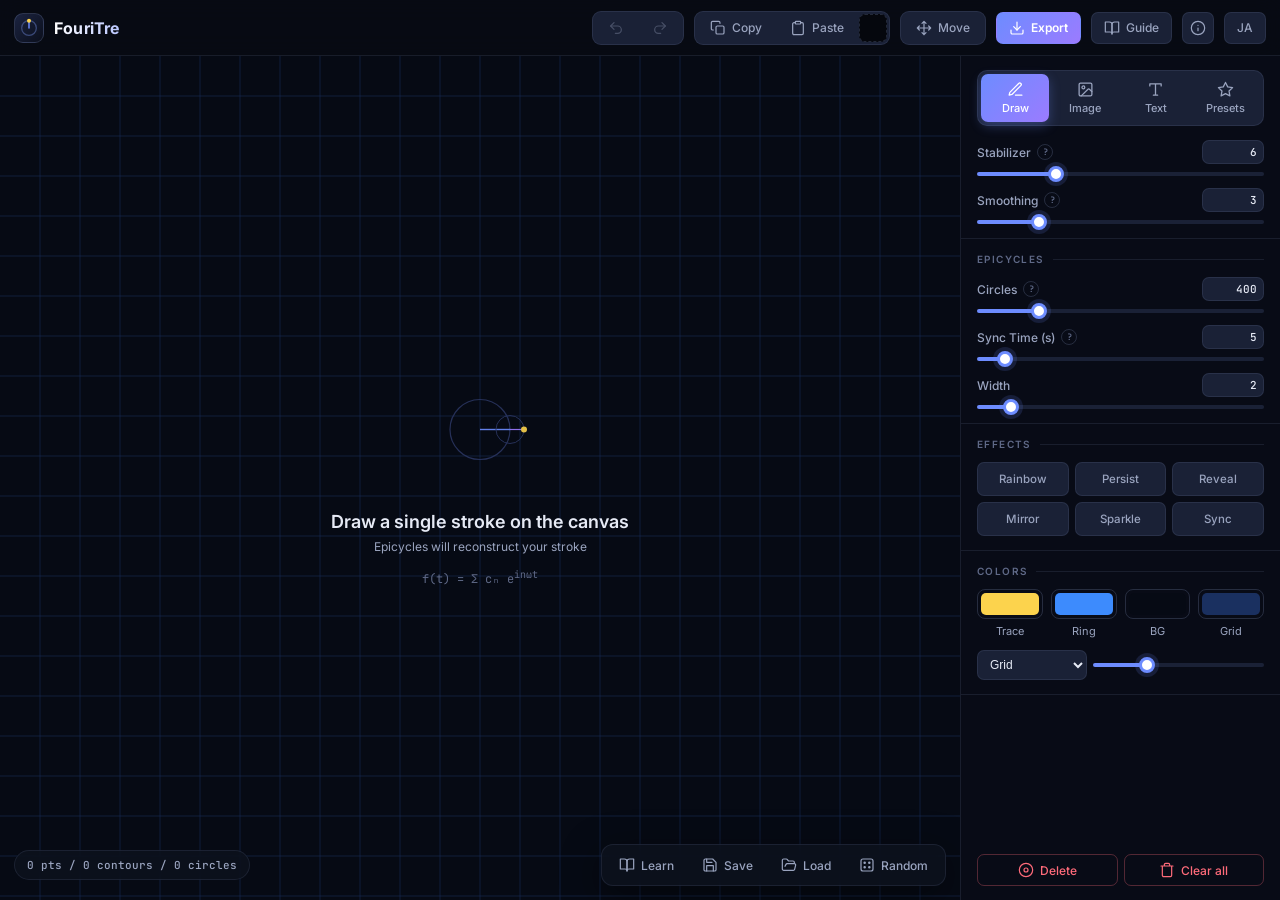
==== commit 0833aeff: "Add usage guide page and SEO improvements - New /guide/ page (Japanese + English summary): quick sta" ====
--- a/index.html
+++ b/index.html
@@ -2,19 +2,56 @@
 <html lang="ja">
 <head>
 <meta charset="UTF-8">
-<meta name="viewport" content="width=device-width, initial-scale=1.0, maximum-scale=1.0, user-scalable=no">
-<title>FouriTre</title>
-<meta name="description" content="マウスで描いた絵をフーリエ変換し、回転する円（エピサイクル）の連鎖で再現するインタラクティブ数学ビジュアライザ。">
+<meta name="viewport" content="width=device-width, initial-scale=1.0, viewport-fit=cover">
+<title>FouriTre（フーリトレ）| 描いた絵をフーリエ変換で再現するエピサイクル描画ツール</title>
+<meta name="description" content="FouriTre（フーリトレ）は、手描きの線・画像・文字をフーリエ変換し、回転する円（エピサイクル）の連鎖で描き直す無料のWebツール。円の数を変えて形が近づく様子を体感でき、PNG・動画で書き出せます。インストール不要、スマホ対応。">
+<meta name="keywords" content="フーリエ変換,エピサイクル,フーリエ級数,離散フーリエ変換,DFT,お絵描き,数学,可視化,ビジュアライザ,教材,Fourier transform,epicycles,Fourier series drawing">
 <meta name="author" content="Ike mfr">
-<meta property="og:title" content="FouriTre | フーリエ変換エピサイクル描画">
-<meta property="og:description" content="フーリエ変換×エピサイクル描画ビジュアライザ">
+<meta name="robots" content="index,follow,max-image-preview:large">
+<link rel="canonical" href="https://fouritre.vercel.app/">
+<meta name="theme-color" content="#05070d">
 <meta property="og:type" content="website">
-<meta property="og:image" content="[data-uri]">
+<meta property="og:site_name" content="FouriTre">
+<meta property="og:url" content="https://fouritre.vercel.app/">
+<meta property="og:locale" content="ja_JP">
+<meta property="og:locale:alternate" content="en_US">
+<meta property="og:title" content="FouriTre | 描いた絵をフーリエ変換で再現するエピサイクル描画ツール">
+<meta property="og:description" content="手描きの線・画像・文字を、回転する円の連鎖で描き直す。フーリエ変換を目で見て触れる無料Webツール。">
+<meta property="og:image" content="https://fouritre.vercel.app/assets/og.jpg">
+<meta property="og:image:width" content="1200">
+<meta property="og:image:height" content="630">
+<meta property="og:image:alt" content="FouriTre - 描いた絵を、回転する円で再現する。">
 <meta name="twitter:card" content="summary_large_image">
-<meta name="twitter:image" content="[data-uri]">
+<meta name="twitter:title" content="FouriTre | フーリエ変換エピサイクル描画ツール">
+<meta name="twitter:description" content="手描きの線・画像・文字を、回転する円の連鎖で描き直す。フーリエ変換を目で見て触れる無料Webツール。">
+<meta name="twitter:image" content="https://fouritre.vercel.app/assets/og.jpg">
+<link rel="apple-touch-icon" href="/assets/apple-touch-icon.png">
+<link rel="preconnect" href="https://fonts.googleapis.com">
+<link rel="preconnect" href="https://fonts.gstatic.com" crossorigin>
+<link rel="stylesheet" href="https://fonts.googleapis.com/css2?family=Inter:wght@400;500;600;700&family=JetBrains+Mono:wght@400;500;600&family=Noto+Sans+JP:wght@400;500;700&family=Caveat&family=Playfair+Display&family=Noto+Serif+JP&display=swap">
+<script type="application/ld+json">
+{
+  "@context": "https://schema.org",
+  "@type": "WebApplication",
+  "name": "FouriTre",
+  "alternateName": "フーリトレ",
+  "url": "https://fouritre.vercel.app/",
+  "description": "手描きの線・画像・文字をフーリエ変換し、回転する円（エピサイクル）の連鎖で描き直す無料のWebツール。",
+  "applicationCategory": "EducationalApplication",
+  "operatingSystem": "Any (Web browser)",
+  "browserRequirements": "Requires JavaScript and HTML5 Canvas",
+  "inLanguage": ["ja", "en"],
+  "isAccessibleForFree": true,
+  "offers": { "@type": "Offer", "price": "0", "priceCurrency": "JPY" },
+  "image": "https://fouritre.vercel.app/assets/og.jpg",
+  "screenshot": "https://fouritre.vercel.app/assets/screenshot-app.jpg",
+  "author": { "@type": "Person", "name": "Ike mfr" },
+  "featureList": ["手描きの線をエピサイクルで再現", "画像の輪郭抽出", "テキスト・絵文字の輪郭変換", "最大2000個の円", "PNG・JPEG・WebM動画の書き出し"],
+  "subjectOf": { "@type": "TechArticle", "url": "https://fouritre.vercel.app/guide/", "name": "FouriTre 使い方ガイド" }
+}
+</script>
 <link rel="icon" href="data:image/svg+xml,<svg xmlns='http://www.w3.org/2000/svg' viewBox='0 0 100 100'><rect width='100' height='100' rx='20' fill='%23060a14'/><circle cx='50' cy='50' r='35' fill='none' stroke='%233d8bfd' stroke-width='3'/><circle cx='50' cy='15' r='5' fill='%23fcd34d'/></svg>">
 <style>
-@import url('https://fonts.googleapis.com/css2?family=Inter:wght@400;500;600;700&family=JetBrains+Mono:wght@400;500;600&family=Noto+Sans+JP:wght@400;500;700&family=Caveat&family=Playfair+Display&family=Noto+Serif+JP&display=swap');
 :root{
   --bg:#05070d;--sf:rgba(14,18,30,.78);--sf2:rgba(22,28,46,.9);--sf3:#1a2136;--ln:rgba(148,163,210,.12);--ln2:rgba(148,163,210,.22);
   --tx:#e6eaf5;--t2:#9aa4bf;--t3:#5f6987;
@@ -47,6 +84,7 @@
 
 /* ---------- buttons ---------- */
 .hb,.sb{display:inline-flex;align-items:center;justify-content:center;gap:6px;height:32px;padding:0 12px;border-radius:var(--rs);border:1px solid var(--ln);background:var(--sf3);color:var(--t2);font-size:12px;font-weight:500;cursor:pointer;white-space:nowrap;flex-shrink:0;transition:background .15s,border-color .15s,color .15s,transform .1s}
+a.hb,a.sb{text-decoration:none}
 .hb:hover,.sb:hover{color:var(--tx);border-color:var(--ln2);background:#222a44}
 .hb:active,.sb:active{transform:translateY(1px)}
 .sb.on{background:var(--ac);border-color:var(--ac);color:#fff}
@@ -175,7 +213,7 @@
   .fa{margin:0 auto}
   #edu{left:10px;bottom:62px}
 }
-@media (max-width:480px){.brand h1{display:none}}
+@media (max-width:480px){.brand h1,#aboutBtn{display:none}}
 </style>
 <script>
   window.va = window.va || function () { (window.vaq = window.vaq || []).push(arguments); };
@@ -183,6 +221,7 @@
 <script defer src="/_vercel/insights/script.js"></script>
 </head>
 <body>
+    <noscript><div style="padding:24px;color:#e6eaf5;font-family:sans-serif"><h1>FouriTre（フーリトレ）</h1><p>手描きの線・画像・文字をフーリエ変換し、回転する円（エピサイクル）で描き直すWebツールです。利用にはJavaScriptを有効にしてください。</p><p><a href="/guide/" style="color:#6d8cff">使い方ガイドを読む</a></p></div></noscript>
     <div id="app">
         <header id="hd">
             <div class="brand" onclick="$('abtM').classList.add('on')">
@@ -200,6 +239,7 @@
             </div>
             <div class="grp"><button class="sb ac" id="b-move" onclick="tgMove()"></button></div>
             <button class="sb pr" id="dlBtn" onclick="$('expM').classList.add('on')"></button>
+            <a class="hb" id="guideBtn" href="/guide/" target="_blank" rel="noopener"></a>
             <button class="hb ic" id="aboutBtn" onclick="$('abtM').classList.add('on')"></button>
             <button class="hb" id="langBtn" onclick="tgLang()">EN</button>
             <button class="hb ic" id="b-panel" onclick="$('ctrl').classList.toggle('open')"></button>
@@ -335,6 +375,7 @@
             </div>
             <p style="font-size:11px;color:var(--t3)">&copy; Ike mfr</p>
             <a href="https://buymeacoffee.com/ike_mfr" target="_blank" class="bmc"><span style="font-size:16px">&#9749;</span> Buy Me a Coffee</a>
+            <a class="sb wide" href="/guide/" target="_blank" rel="noopener" id="abtGuide" style="height:40px;margin-bottom:12px;text-decoration:none"></a>
             <div class="cbox">
                 <div class="cl">CREDITS</div>
                 <p>Vanilla JS / Google Fonts / <a href="https://www.youtube.com/watch?v=r6sGWTCMz2k" target="_blank">3Blue1Brown</a></p>
@@ -394,6 +435,8 @@
             ovT: { ja: 'キャンバスに一筆書きしてみよう', en: 'Draw a single stroke on the canvas' }, ovS: { ja: '\u4E00\u7B46\u66F8\u304D\u306E\u7D75\u3092\u30A8\u30D4\u30B5\u30A4\u30AF\u30EB\u304C\u518D\u73FE', en: 'Epicycles will reconstruct your stroke' },
             'b-img': { ja: I('img', '画像を選択'), en: I('img', 'Choose image') }, 'b-redet': { ja: '\u518D\u691C\u51FA', en: 'Re-detect' }, 'b-mono': { ja: '\u5358\u8272', en: 'Mono' }, 'b-monoOn': { ja: '\u30AB\u30E9\u30D5\u30EB', en: 'Colorful' },
             'b-rainbow': { ja: '\u8679\u8272', en: 'Rainbow' }, 'b-persist': { ja: '\u6B8B\u753B', en: 'Persist' }, 'b-del': { ja: I('target', '選択削除'), en: I('target', 'Delete') }, 'b-delOn': { ja: I('target', 'クリックで削除'), en: I('target', 'Click to delete') }, 'b-clrAll': { ja: I('trash', '全削除'), en: I('trash', 'Clear all') }, 'b-reveal': { ja: '\u6F38\u51FA', en: 'Reveal' }, 'b-mirror': { ja: '\u93E1\u50CF', en: 'Mirror' }, 'b-sparkle': { ja: '\u30AD\u30E9\u30AD\u30E9', en: 'Sparkle' }, 'b-sync': { ja: '同期描画', en: 'Sync' }, 'b-maxs': { ja: '\u8EF8\u8868\u793A', en: 'Show axis' }, 'b-maxsOn': { ja: '\u8EF8\u975E\u8868\u793A', en: 'Hide axis' },
+            guideBtn: { ja: I('book', '使い方'), en: I('book', 'Guide') },
+            abtGuide: { ja: '使い方ガイドを読む →', en: 'Read the guide (Japanese) →' },
             'b-panel': { ja: I('sliders'), en: I('sliders') }, ptEpi: { ja: 'エピサイクル', en: 'Epicycles' }, ptFx: { ja: 'エフェクト', en: 'Effects' }, ptCol: { ja: 'カラー', en: 'Colors' }, lExpName: { ja: 'ファイル名', en: 'File name' },
             lDrawTime: { ja: '描画時間 (秒)', en: 'Sync Time (s)' },
             hDrawTime: { ja: '全輪郭が描き終わるまでの秒数です', en: 'Seconds to complete all contours' },
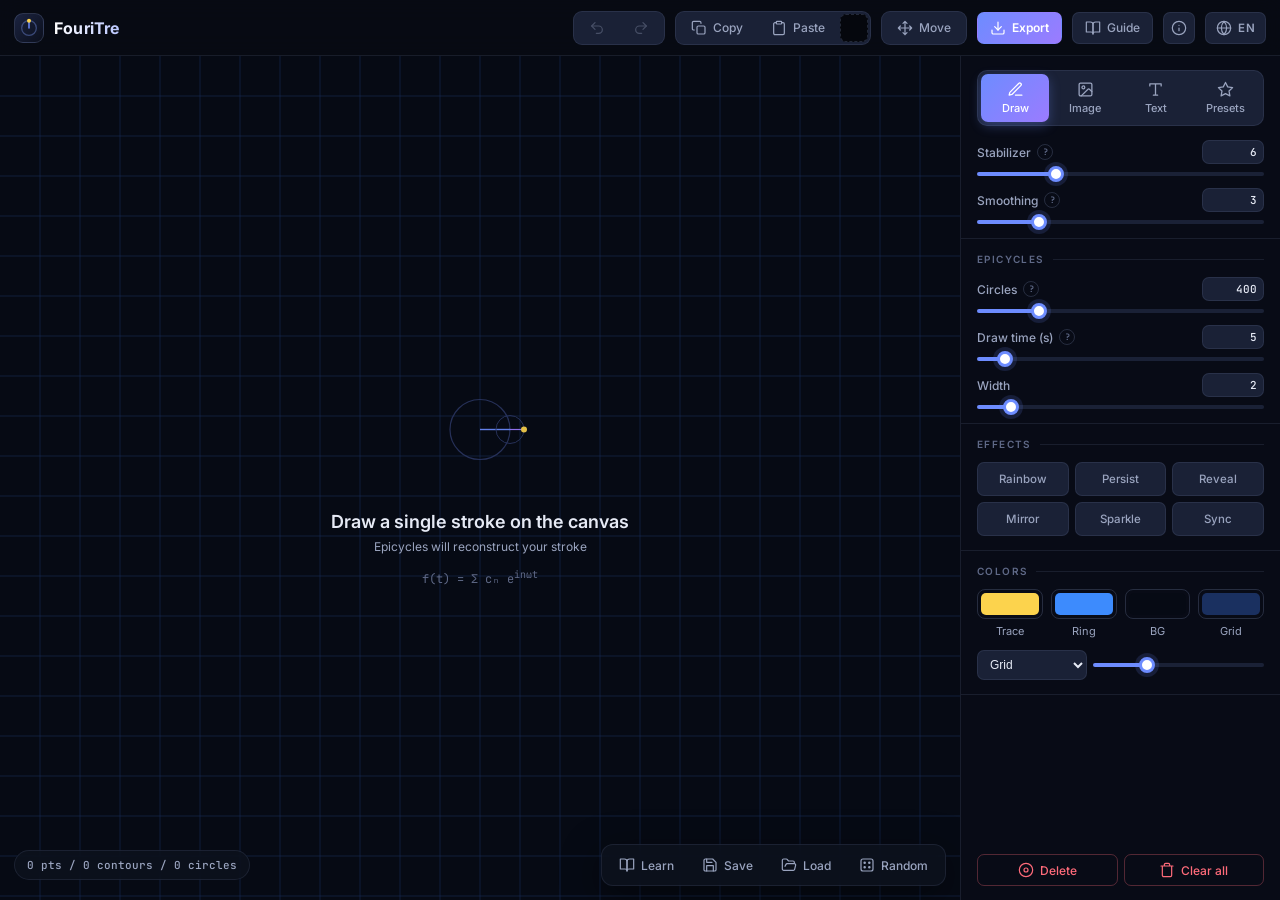
==== commit e91b1337: "Add Spanish, Portuguese and Chinese support App: - Language menu (JA / EN / ES / PT / 中文) replaces t" ====
--- a/index.html
+++ b/index.html
@@ -15,6 +15,9 @@
 <meta property="og:url" content="https://fouritre.vercel.app/">
 <meta property="og:locale" content="ja_JP">
 <meta property="og:locale:alternate" content="en_US">
+<meta property="og:locale:alternate" content="es_ES">
+<meta property="og:locale:alternate" content="pt_BR">
+<meta property="og:locale:alternate" content="zh_CN">
 <meta property="og:title" content="FouriTre | 描いた絵をフーリエ変換で再現するエピサイクル描画ツール">
 <meta property="og:description" content="手描きの線・画像・文字を、回転する円の連鎖で描き直す。フーリエ変換を目で見て触れる無料Webツール。">
 <meta property="og:image" content="https://fouritre.vercel.app/assets/og.jpg">
@@ -28,7 +31,7 @@
 <link rel="apple-touch-icon" href="/assets/apple-touch-icon.png">
 <link rel="preconnect" href="https://fonts.googleapis.com">
 <link rel="preconnect" href="https://fonts.gstatic.com" crossorigin>
-<link rel="stylesheet" href="https://fonts.googleapis.com/css2?family=Inter:wght@400;500;600;700&family=JetBrains+Mono:wght@400;500;600&family=Noto+Sans+JP:wght@400;500;700&family=Caveat&family=Playfair+Display&family=Noto+Serif+JP&display=swap">
+<link rel="stylesheet" href="https://fonts.googleapis.com/css2?family=Inter:wght@400;500;600;700&family=JetBrains+Mono:wght@400;500;600&family=Noto+Sans+JP:wght@400;500;700&family=Noto+Sans+SC:wght@400;500;700&family=Caveat&family=Playfair+Display&family=Noto+Serif+JP&display=swap">
 <script type="application/ld+json">
 {
   "@context": "https://schema.org",
@@ -40,7 +43,7 @@
   "applicationCategory": "EducationalApplication",
   "operatingSystem": "Any (Web browser)",
   "browserRequirements": "Requires JavaScript and HTML5 Canvas",
-  "inLanguage": ["ja", "en"],
+  "inLanguage": ["ja", "en", "es", "pt", "zh-Hans"],
   "isAccessibleForFree": true,
   "offers": { "@type": "Offer", "price": "0", "priceCurrency": "JPY" },
   "image": "https://fouritre.vercel.app/assets/og.jpg",
@@ -58,11 +61,13 @@
   --ac:#6d8cff;--ac2:#9b7bff;--acs:rgba(109,140,255,.16);--gd:#fcd34d;--dn:#ff6b7a;--dns:rgba(255,107,122,.12);
   --r:10px;--rs:7px;--sh:0 10px 40px rgba(0,0,0,.45);
   --M:'JetBrains Mono',ui-monospace,monospace;--S:'Inter','Noto Sans JP',system-ui,sans-serif;
+  --S2:'Inter','Noto Sans SC',system-ui,sans-serif;
   /* legacy aliases (used by inline styles) */
   --b0:var(--bg);--b2:var(--sf2);--b3:var(--sf3);--bd:var(--ln);--a3:var(--ac2)
 }
 *{margin:0;padding:0;box-sizing:border-box}
 html,body{height:100%}
+html[lang^=zh] body,html[lang^=zh] button,html[lang^=zh] .tab{font-family:var(--S2)}
 body{background:var(--bg);color:var(--tx);font-family:var(--S);font-size:13px;overflow:hidden;-webkit-font-smoothing:antialiased}
 ::selection{background:var(--ac);color:#fff}
 button{font-family:inherit}
@@ -85,6 +90,11 @@
 /* ---------- buttons ---------- */
 .hb,.sb{display:inline-flex;align-items:center;justify-content:center;gap:6px;height:32px;padding:0 12px;border-radius:var(--rs);border:1px solid var(--ln);background:var(--sf3);color:var(--t2);font-size:12px;font-weight:500;cursor:pointer;white-space:nowrap;flex-shrink:0;transition:background .15s,border-color .15s,color .15s,transform .1s}
 a.hb,a.sb{text-decoration:none}
+.lang{gap:6px;padding:0 10px;position:relative;cursor:pointer}
+#langCode{font:600 11.5px var(--S);letter-spacing:.3px}
+.lang select{position:absolute;inset:0;width:100%;height:100%;opacity:0;cursor:pointer;font-size:16px}
+.lang select:focus{box-shadow:none}
+.lang option{background:#111627;color:var(--tx)}
 .hb:hover,.sb:hover{color:var(--tx);border-color:var(--ln2);background:#222a44}
 .hb:active,.sb:active{transform:translateY(1px)}
 .sb.on{background:var(--ac);border-color:var(--ac);color:#fff}
@@ -204,6 +214,8 @@
   #hd .lbl,.fa .lbl{display:none}
   #hd{padding:0 8px;gap:4px}
   #clipPrev{display:none}
+  .lang svg{display:none}
+  .lang{padding:0 8px}
   .hb,.sb{height:30px;padding:0 9px}
   .ic,#hd .grp .sb{width:30px;padding:0}
   #hd .sb.pr{width:34px;padding:0}
@@ -241,7 +253,7 @@
             <button class="sb pr" id="dlBtn" onclick="$('expM').classList.add('on')"></button>
             <a class="hb" id="guideBtn" href="/guide/" target="_blank" rel="noopener"></a>
             <button class="hb ic" id="aboutBtn" onclick="$('abtM').classList.add('on')"></button>
-            <button class="hb" id="langBtn" onclick="tgLang()">EN</button>
+            <label class="hb lang" title="Language"><svg class="i" viewBox="0 0 24 24"><circle cx="12" cy="12" r="10"/><path d="M2 12h20M12 2a15.3 15.3 0 0 1 4 10 15.3 15.3 0 0 1-4 10 15.3 15.3 0 0 1-4-10 15.3 15.3 0 0 1 4-10Z"/></svg><span id="langCode">JA</span><select id="langSel" aria-label="Language"><option value="ja">日本語</option><option value="en">English</option><option value="es">Español</option><option value="pt">Português</option><option value="zh">中文</option></select></label>
             <button class="hb ic" id="b-panel" onclick="$('ctrl').classList.toggle('open')"></button>
         </header>
         <div id="main">
@@ -400,8 +412,19 @@
     <script>
         var FIMG = "[data-uri]";
         function $(id) { return document.getElementById(id) }
-        var lang = (navigator.language || navigator.userLanguage || "en").toLowerCase().startsWith("ja") ? "ja" : "en";
-        document.documentElement.setAttribute("lang", lang);
+        var LANGS = ['ja', 'en', 'es', 'pt', 'zh'];
+        var HTML_LANG = { ja: 'ja', en: 'en', es: 'es', pt: 'pt', zh: 'zh-Hans' };
+        var GUIDE = { ja: '/guide/', en: '/guide/en/', es: '/guide/es/', pt: '/guide/pt/', zh: '/guide/zh/' };
+        function pickLang() {
+            var q = (location.search.match(/[?&]lang=([a-z]{2})/) || [])[1];
+            if (LANGS.indexOf(q) >= 0) return q;
+            try { var st = localStorage.getItem('fouritre-lang'); if (LANGS.indexOf(st) >= 0) return st } catch (e) { }
+            var nl = navigator.languages || [navigator.language || 'en'];
+            for (var i = 0; i < nl.length; i++) { var c = String(nl[i]).toLowerCase().slice(0, 2); if (LANGS.indexOf(c) >= 0) return c }
+            return 'en';
+        }
+        var lang = pickLang();
+        document.documentElement.setAttribute("lang", HTML_LANG[lang]);
         var IP = {
             undo: '<path d="M9 14 4 9l5-5"/><path d="M4 9h10.5a5.5 5.5 0 0 1 0 11H11"/>',
             redo: '<path d="m15 14 5-5-5-5"/><path d="M20 9H9.5a5.5 5.5 0 0 0 0 11H13"/>',
@@ -459,9 +482,93 @@
             ec1t: { ja: '\u632F\u5E45', en: 'Amplitude' }, ec1d: { ja: '\u5186\u306E\u534A\u5F84', en: 'Circle radius' }, ec2t: { ja: '\u5468\u6CE2\u6570', en: 'Frequency' }, ec2d: { ja: '\u56DE\u8EE2\u6570/\u30B5\u30A4\u30AF\u30EB', en: 'Rotations/cycle' }, ec3t: { ja: '\u4F4D\u76F8', en: 'Phase' }, ec3d: { ja: '\u958B\u59CB\u89D2\u5EA6', en: 'Start angle' }, ec4t: { ja: '\u518D\u69CB\u6210', en: 'Reconstruction' }, ec4d: { ja: '\u5168\u5186\u3092\u9023\u7D50\u3057\u5148\u7AEF\u304C\u5143\u306E\u7D75\u3092\u8FBF\u308B', en: 'Stack tip-to-tail to trace original' },
             eduP4: { ja: 'JPEG\u5727\u7E2E\u3068\u540C\u3058\u539F\u7406\u3002', en: 'Same as JPEG compression.' }
         };
-        function T(k) { return L[k] ? (L[k][lang] || '') : k }
-        function setL(l) { lang = l; $('langBtn').textContent = l === 'ja' ? 'EN' : 'JA'; $('hdSub').style.display = l === 'ja' ? 'inline' : 'none'; $('abtSub').style.display = l === 'ja' ? 'inline' : 'none'; Object.keys(L).forEach(function (id) { var el = $(id); if (!el) return; if (el.classList && el.classList.contains('ht')) el.setAttribute('data-h', L[id][lang] || ''); else el.innerHTML = T(id) }); $('b-mono').innerHTML = mono ? T('b-monoOn') : T('b-mono'); $('b-maxs').innerHTML = showMirAxis ? T('b-maxsOn') : T('b-maxs'); uSt() }
-        function tgLang() { setL(lang === 'ja' ? 'en' : 'ja') }
+        // Additional languages. Missing keys fall back to English.
+        var LX = {
+            ja: { stCont: '輪郭', stCirc: '円', cpClick: '図形をクリック', cpDone: 'OK!', errImg: '画像解析エラーが発生しました。' },
+            en: { stCont: 'contours', stCirc: 'circles', cpClick: 'Click a shape', cpDone: 'Copied!', errImg: 'Image analysis error.', lDrawTime: 'Draw time (s)', abtGuide: 'Read the guide →' },
+            es: {
+                tabDraw: IT('pen', 'Dibujar'), tabImport: IT('img', 'Imagen'), tabText: IT('type', 'Texto'), tabTempl: IT('star', 'Plantillas'),
+                lStab: 'Estabilizador', lSmooth: 'Suavizado', lThresh: 'Umbral', lContN: 'Contornos', lCircles: 'Círculos', lSpeed: 'Velocidad', lLineW: 'Grosor',
+                lTrace: 'Trazo', lCirCol: 'Círculo', lBGCol: 'Fondo', lGrid: 'Rejilla', lMirAx: 'Eje (°)', lMirPos: 'Posición',
+                lTxtIn: 'Texto', lFont: 'Fuente', lTxtSz: 'Tamaño', lTxtTh: 'Umbral', lTxtCn: 'Contornos',
+                ovT: 'Dibuja un solo trazo en el lienzo', ovS: 'Los epiciclos reconstruirán tu dibujo',
+                'b-img': I('img', 'Elegir imagen'), 'b-redet': 'Volver a detectar', 'b-mono': 'Monocromo', 'b-monoOn': 'Colores',
+                'b-rainbow': 'Arcoíris', 'b-persist': 'Persistir', 'b-del': I('target', 'Borrar'), 'b-delOn': I('target', 'Clic para borrar'), 'b-clrAll': I('trash', 'Borrar todo'),
+                'b-reveal': 'Revelar', 'b-mirror': 'Espejo', 'b-sparkle': 'Destellos', 'b-sync': 'Sincronizar', 'b-maxs': 'Mostrar eje', 'b-maxsOn': 'Ocultar eje',
+                guideBtn: I('book', 'Guía'), abtGuide: 'Leer la guía →', ptEpi: 'Epiciclos', ptFx: 'Efectos', ptCol: 'Colores', lExpName: 'Nombre del archivo',
+                lDrawTime: 'Tiempo de dibujo (s)', hDrawTime: 'Segundos hasta completar todos los contornos',
+                'b-move': I('move', 'Mover'), 'b-txtGo': 'Convertir', 'b-loadFont': 'Cargar fuente', 'b-copy': I('copy', 'Copiar'), 'b-paste': I('paste', 'Pegar'),
+                'b-edu': I('book', 'Aprender'), 'b-eduX': I('x', 'Cerrar'), 'b-save': I('save', 'Guardar'), 'b-load': I('open', 'Abrir'), 'b-auto': I('dice', 'Aleatorio'), dlBtn: I('dl', 'Exportar'),
+                't-star': '★ Estrella', 't-heart': '♥ Corazón', 't-inf': '∞ Infinito', 't-pi': 'π Pi', 't-but': '❀ Mariposa', 't-wave': '∿ Onda cuadrada',
+                't-cat': '🐱 Gato', 't-spi': '🌀 Espiral', 't-dna': '🧬 ADN', 't-four': '👤 Fourier',
+                abtDesc: 'Visualizador de epiciclos con la transformada de Fourier',
+                expTitle: 'Exportar', expPngT: 'PNG (transparente)', expWebm: 'Vídeo WebM', expGif: 'Animación GIF', expJson: 'Proyecto JSON',
+                'bg-grid': 'Rejilla', 'bg-dot': 'Puntos', 'bg-none': 'Ninguno',
+                hStab: 'Estabiliza el pincel', hSmooth: 'Suaviza el trazo al terminar', hThresh: 'Sensibilidad de bordes', hContN: 'Número de contornos', hCircles: 'Componentes de frecuencia', hSpeed: 'Velocidad',
+                hText: 'Escribe texto o emojis.\nSolo se dibuja el contorno. Admite varias líneas.',
+                eduT1: '¿Qué son los epiciclos?', eduP1: 'Fourier demostró que <b>cualquier forma periódica</b> se puede descomponer en círculos que giran.',
+                eduT2: 'Transformada discreta de Fourier', eduP2: 'Para N puntos, cada frecuencia k:', eduP3: 'Cada X[k] es un círculo con 3 propiedades:',
+                ec1t: 'Amplitud', ec1d: 'Radio del círculo', ec2t: 'Frecuencia', ec2d: 'Vueltas por ciclo', ec3t: 'Fase', ec3d: 'Ángulo inicial', ec4t: 'Reconstrucción', ec4d: 'Unidos punta con punta, trazan el dibujo original',
+                eduP4: 'El mismo principio que la compresión JPEG.',
+                stCont: 'contornos', stCirc: 'círculos', cpClick: 'Clic en una figura', cpDone: '¡Copiado!', errImg: 'Error al analizar la imagen.'
+            },
+            pt: {
+                tabDraw: IT('pen', 'Desenhar'), tabImport: IT('img', 'Imagem'), tabText: IT('type', 'Texto'), tabTempl: IT('star', 'Modelos'),
+                lStab: 'Estabilizador', lSmooth: 'Suavização', lThresh: 'Limiar', lContN: 'Contornos', lCircles: 'Círculos', lSpeed: 'Velocidade', lLineW: 'Espessura',
+                lTrace: 'Traço', lCirCol: 'Círculo', lBGCol: 'Fundo', lGrid: 'Grade', lMirAx: 'Eixo (°)', lMirPos: 'Posição',
+                lTxtIn: 'Texto', lFont: 'Fonte', lTxtSz: 'Tamanho', lTxtTh: 'Limiar', lTxtCn: 'Contornos',
+                ovT: 'Desenhe um único traço na tela', ovS: 'Os epiciclos vão reconstruir seu desenho',
+                'b-img': I('img', 'Escolher imagem'), 'b-redet': 'Detectar de novo', 'b-mono': 'Monocromático', 'b-monoOn': 'Colorido',
+                'b-rainbow': 'Arco-íris', 'b-persist': 'Manter', 'b-del': I('target', 'Apagar'), 'b-delOn': I('target', 'Clique para apagar'), 'b-clrAll': I('trash', 'Limpar tudo'),
+                'b-reveal': 'Revelar', 'b-mirror': 'Espelho', 'b-sparkle': 'Brilhos', 'b-sync': 'Sincronizar', 'b-maxs': 'Mostrar eixo', 'b-maxsOn': 'Ocultar eixo',
+                guideBtn: I('book', 'Guia'), abtGuide: 'Ler o guia →', ptEpi: 'Epiciclos', ptFx: 'Efeitos', ptCol: 'Cores', lExpName: 'Nome do arquivo',
+                lDrawTime: 'Tempo de desenho (s)', hDrawTime: 'Segundos até concluir todos os contornos',
+                'b-move': I('move', 'Mover'), 'b-txtGo': 'Converter', 'b-loadFont': 'Carregar fonte', 'b-copy': I('copy', 'Copiar'), 'b-paste': I('paste', 'Colar'),
+                'b-edu': I('book', 'Aprender'), 'b-eduX': I('x', 'Fechar'), 'b-save': I('save', 'Salvar'), 'b-load': I('open', 'Abrir'), 'b-auto': I('dice', 'Aleatório'), dlBtn: I('dl', 'Exportar'),
+                't-star': '★ Estrela', 't-heart': '♥ Coração', 't-inf': '∞ Infinito', 't-pi': 'π Pi', 't-but': '❀ Borboleta', 't-wave': '∿ Onda quadrada',
+                't-cat': '🐱 Gato', 't-spi': '🌀 Espiral', 't-dna': '🧬 DNA', 't-four': '👤 Fourier',
+                abtDesc: 'Visualizador de epiciclos com a transformada de Fourier',
+                expTitle: 'Exportar', expPngT: 'PNG (transparente)', expWebm: 'Vídeo WebM', expGif: 'Animação GIF', expJson: 'Projeto JSON',
+                'bg-grid': 'Grade', 'bg-dot': 'Pontos', 'bg-none': 'Nenhum',
+                hStab: 'Estabiliza o pincel', hSmooth: 'Suaviza o traço ao terminar', hThresh: 'Sensibilidade de bordas', hContN: 'Número de contornos', hCircles: 'Componentes de frequência', hSpeed: 'Velocidade',
+                hText: 'Digite texto ou emojis.\nSó o contorno é desenhado. Aceita várias linhas.',
+                eduT1: 'O que são epiciclos?', eduP1: 'Fourier mostrou que <b>qualquer forma periódica</b> pode ser decomposta em círculos que giram.',
+                eduT2: 'Transformada discreta de Fourier', eduP2: 'Para N pontos, cada frequência k:', eduP3: 'Cada X[k] é um círculo com 3 propriedades:',
+                ec1t: 'Amplitude', ec1d: 'Raio do círculo', ec2t: 'Frequência', ec2d: 'Voltas por ciclo', ec3t: 'Fase', ec3d: 'Ângulo inicial', ec4t: 'Reconstrução', ec4d: 'Ligados ponta a ponta, traçam o desenho original',
+                eduP4: 'O mesmo princípio da compressão JPEG.',
+                stCont: 'contornos', stCirc: 'círculos', cpClick: 'Clique numa figura', cpDone: 'Copiado!', errImg: 'Erro ao analisar a imagem.'
+            },
+            zh: {
+                tabDraw: IT('pen', '绘制'), tabImport: IT('img', '图片'), tabText: IT('type', '文字'), tabTempl: IT('star', '模板'),
+                lStab: '防抖', lSmooth: '平滑', lThresh: '阈值', lContN: '轮廓数', lCircles: '圆的数量', lSpeed: '速度', lLineW: '线宽',
+                lTrace: '轨迹', lCirCol: '圆', lBGCol: '背景', lGrid: '网格', lMirAx: '轴角度', lMirPos: '轴位置',
+                lTxtIn: '文字', lFont: '字体', lTxtSz: '大小', lTxtTh: '阈值', lTxtCn: '轮廓数',
+                ovT: '在画布上一笔画出图形', ovS: '旋转的圆（本轮）会把你的线条重新画出来',
+                'b-img': I('img', '选择图片'), 'b-redet': '重新检测', 'b-mono': '单色', 'b-monoOn': '彩色',
+                'b-rainbow': '彩虹', 'b-persist': '保留轨迹', 'b-del': I('target', '选择删除'), 'b-delOn': I('target', '点击删除'), 'b-clrAll': I('trash', '全部清除'),
+                'b-reveal': '渐显', 'b-mirror': '镜像', 'b-sparkle': '闪光', 'b-sync': '同步绘制', 'b-maxs': '显示轴', 'b-maxsOn': '隐藏轴',
+                guideBtn: I('book', '使用指南'), abtGuide: '阅读使用指南 →', ptEpi: '本轮', ptFx: '效果', ptCol: '颜色', lExpName: '文件名',
+                lDrawTime: '绘制时间（秒）', hDrawTime: '画完所有轮廓所需的秒数',
+                'b-move': I('move', '移动'), 'b-txtGo': '转换', 'b-loadFont': '载入字体', 'b-copy': I('copy', '复制'), 'b-paste': I('paste', '粘贴'),
+                'b-edu': I('book', '学习'), 'b-eduX': I('x', '关闭'), 'b-save': I('save', '保存'), 'b-load': I('open', '打开'), 'b-auto': I('dice', '随机生成'), dlBtn: I('dl', '导出'),
+                't-star': '★ 星星', 't-heart': '♥ 爱心', 't-inf': '∞ 无穷', 't-pi': 'π 圆周率', 't-but': '❀ 蝴蝶', 't-wave': '∿ 方波',
+                't-cat': '🐱 猫', 't-spi': '🌀 螺旋', 't-dna': '🧬 DNA', 't-four': '👤 傅里叶',
+                abtDesc: '傅里叶变换 × 本轮绘图可视化工具',
+                expTitle: '导出', expPngT: 'PNG（透明）', expWebm: 'WebM 视频', expGif: 'GIF 动画', expJson: 'JSON 项目',
+                'bg-grid': '网格', 'bg-dot': '圆点', 'bg-none': '无',
+                hStab: '笔刷防抖', hSmooth: '绘制后平滑', hThresh: '边缘检测灵敏度', hContN: '轮廓数量', hCircles: '频率分量的数量', hSpeed: '速度',
+                hText: '输入文字或表情符号。\n只绘制轮廓，支持换行。',
+                eduT1: '什么是本轮？', eduP1: '傅里叶证明了<b>任何周期性的形状</b>都可以分解为旋转的圆。',
+                eduT2: '离散傅里叶变换', eduP2: '对 N 个点，计算每个频率 k：', eduP3: '每个 X[k] 用 3 个属性表示一个旋转的圆：',
+                ec1t: '振幅', ec1d: '圆的半径', ec2t: '频率', ec2d: '每周期旋转的圈数', ec3t: '相位', ec3d: '起始角度', ec4t: '重建', ec4d: '所有圆首尾相接，末端描出原图',
+                eduP4: '与 JPEG 压缩的原理相同。',
+                stCont: '个轮廓', stCirc: '个圆', cpClick: '点击图形', cpDone: '已复制！', errImg: '图片解析出错。'
+            }
+        };
+        Object.keys(LX).forEach(function (lg) { Object.keys(LX[lg]).forEach(function (k) { if (!L[k]) L[k] = {}; L[k][lg] = LX[lg][k] }) });
+        function T(k) { return L[k] ? (L[k][lang] != null ? L[k][lang] : (L[k].en || '')) : k }
+        function setL(l) { lang = l; document.documentElement.setAttribute('lang', HTML_LANG[l]); $('langSel').value = l; $('langCode').textContent = l === 'zh' ? '中文' : l.toUpperCase(); $('guideBtn').href = GUIDE[l]; $('abtGuide').href = GUIDE[l]; $('hdSub').style.display = l === 'ja' ? 'inline' : 'none'; $('abtSub').style.display = l === 'ja' ? 'inline' : 'none'; Object.keys(L).forEach(function (id) { var el = $(id); if (!el) return; if (el.classList && el.classList.contains('ht')) el.setAttribute('data-h', L[id][lang] || ''); else el.innerHTML = T(id) }); $('b-mono').innerHTML = mono ? T('b-monoOn') : T('b-mono'); $('b-maxs').innerHTML = showMirAxis ? T('b-maxsOn') : T('b-maxs'); uSt() }
+        $('langSel').onchange = function () { var l = this.value; try { localStorage.setItem('fouritre-lang', l) } catch (e) { } try { var u = new URL(location.href); u.searchParams.set('lang', l); history.replaceState(null, '', u) } catch (e) { } setL(l) };
 
 
         // =====================================================
@@ -523,8 +630,7 @@
         document.addEventListener('input', function (e) { if (e.target.type === 'range') fillR(e.target) });
         function uSt() { fillAll();
             var tp = 0, nc = 0; layers.forEach(function (ly) { ly.cons.forEach(function (c) { tp += c.fc.length }); nc += ly.cons.length }); var cn = layers.length > 0 && layers[0].cons.length > 0 ? Math.min(revealMode ? Math.floor(revealN) : mc, layers[0].cons[0].fc.length) : 0;
-            if (lang === 'ja') $('ep-st').textContent = tp + ' pts / ' + nc + ' \u8F2A\u90ED / ' + cn + ' \u5186' + (revealMode ? ' [REVEAL]' : '');
-            else $('ep-st').textContent = tp + ' pts / ' + nc + ' contours / ' + cn + ' circles' + (revealMode ? ' [REVEAL]' : '')
+            $('ep-st').textContent = tp + ' pts / ' + nc + ' ' + T('stCont') + ' / ' + cn + ' ' + T('stCirc') + (revealMode ? ' [REVEAL]' : '');
         }
 
 
@@ -922,8 +1028,7 @@
 
                 } catch (e) {
                     console.error(e);
-                    var isEn = (typeof lang !== "undefined" && lang === "en");
-                    alert(isEn ? "Image analysis error." : "画像解析エラーが発生しました。");
+                    alert(T('errImg'));
                     return;
                 }
             }
@@ -1234,7 +1339,7 @@
                     cv.style.cursor = 'copy';
                     if (btn) {
                         btn.classList.add('on');
-                        btn.innerHTML = lang === 'ja' ? '図形をクリック' : 'Click Obj';
+                        btn.innerHTML = T('cpClick');
                     }
                 } else {
                     cv.style.cursor = delMode ? 'not-allowed' : (moveMode ? 'grab' : 'crosshair');
@@ -1258,7 +1363,7 @@
             cv.style.cursor = delMode ? 'not-allowed' : (moveMode ? 'grab' : 'crosshair');
             if (btn) {
                 btn.classList.remove('on');
-                btn.innerHTML = lang === 'ja' ? 'OK!' : 'Copied!';
+                btn.innerHTML = T('cpDone');
                 setTimeout(function () { btn.innerHTML = T('b-copy'); }, 700);
             }
         }
